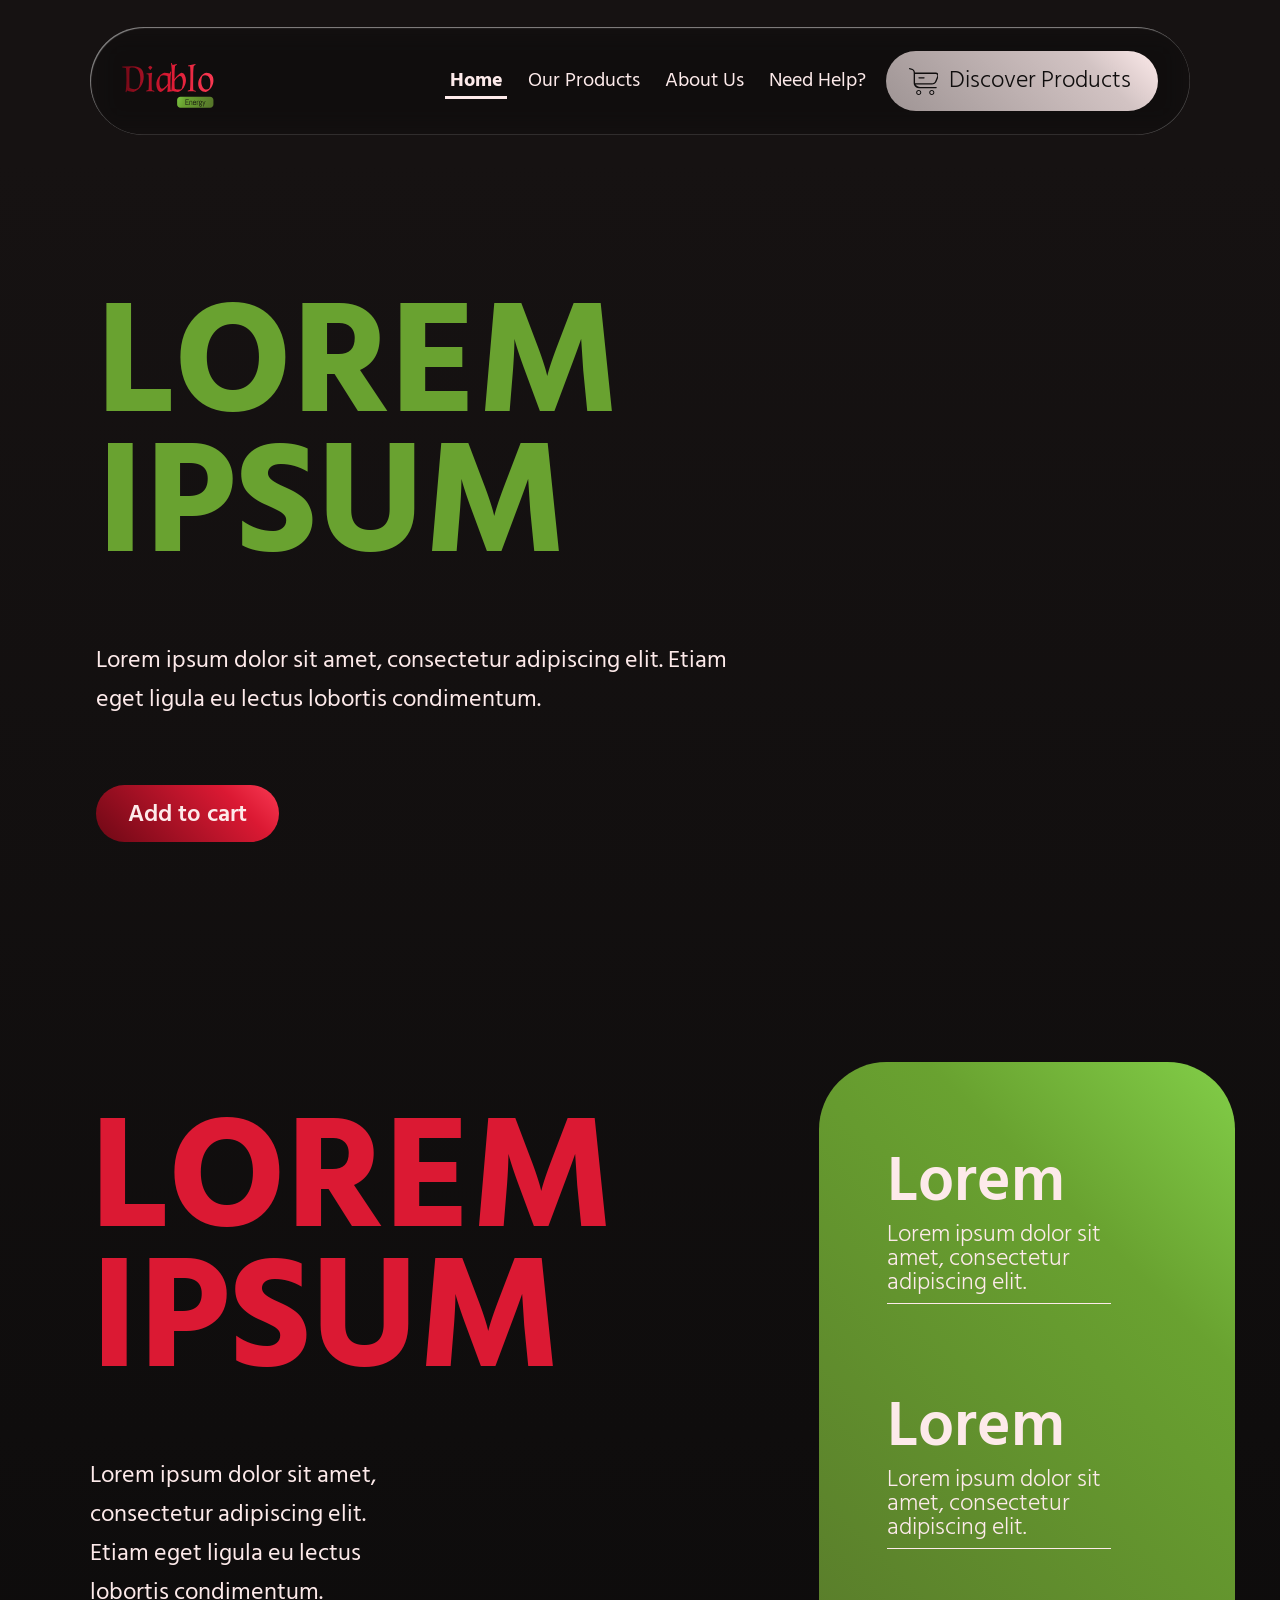
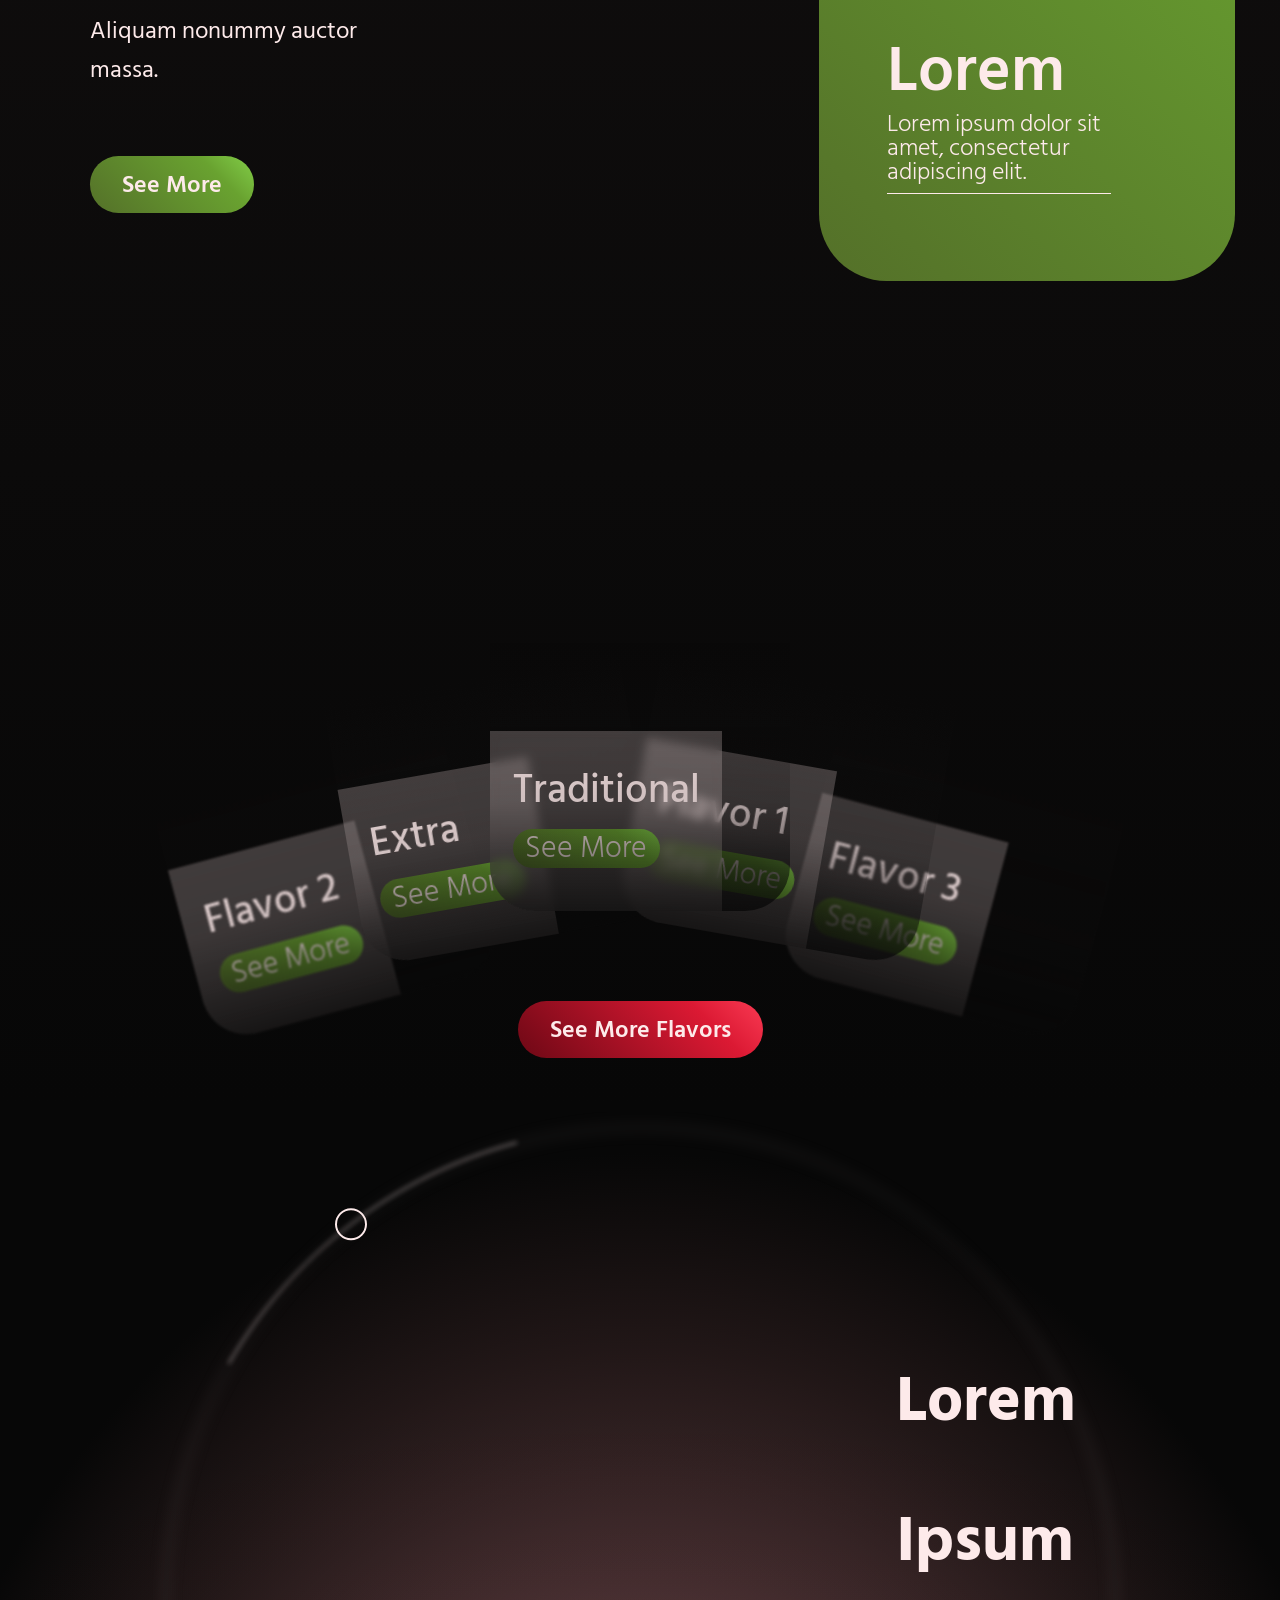
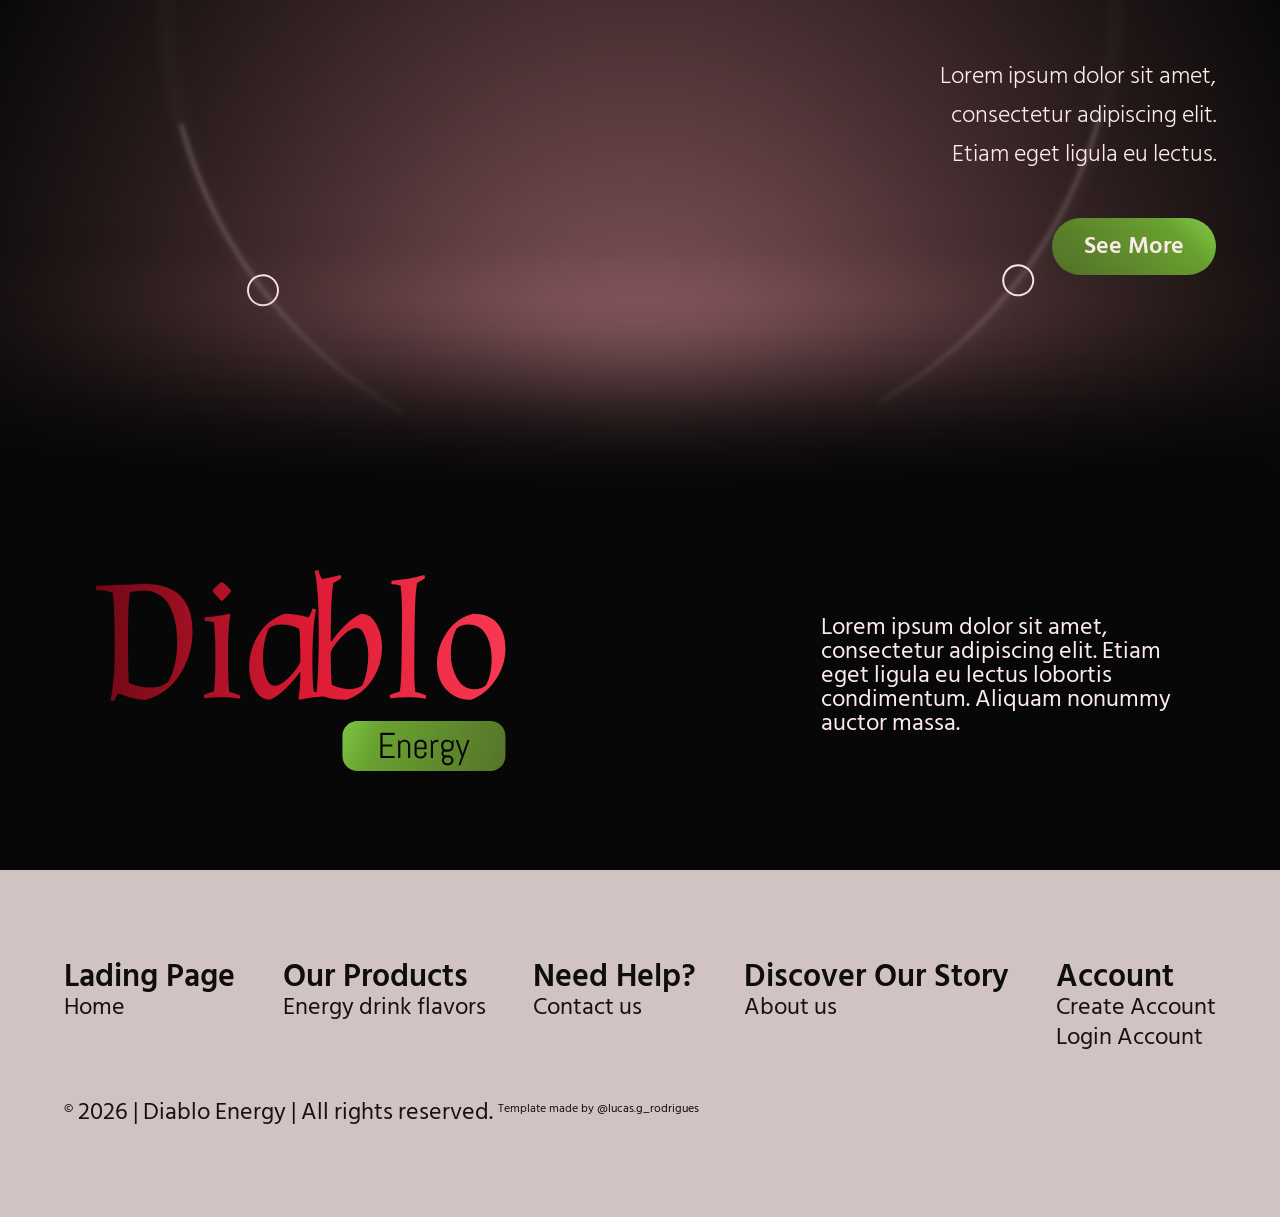
==== index.html @ 5205a376 "Add files via upload" ====
<!DOCTYPE html>
<html lang="en">

<head>
    <meta charset="UTF-8">
    <meta name="viewport" content="width=device-width, initial-scale=1.0">
    <title>| Diablo Energy</title>

    <link rel="stylesheet" href="style.css">
    <link rel="shortcut icon" href="img/Skull.png" type="image/x-icon">

    <link rel="preconnect" href="https://fonts.googleapis.com">
    <link rel="preconnect" href="https://fonts.gstatic.com" crossorigin>
    <link href="https://fonts.googleapis.com/css2?family=Hind+Siliguri:wght@300;400;500;600;700&display=swap"
        rel="stylesheet">
</head>

<body>
    <main id="Home">
        <header>
            <div>
                <div id="Logo">
                    <svg width="410" height="202" viewBox="0 0 410 202" fill="none" xmlns="http://www.w3.org/2000/svg">
                        <path
                            d="M0 15.652L49.536 14.104C64.9013 14.104 76.54 18.06 84.452 25.972C92.4787 33.884 96.492 45.6947 96.492 61.404C96.492 76.9987 92.3067 91.2747 83.936 104.232C75.5653 117.189 64.2133 125.732 49.88 129.86C41.624 129.86 32.3933 127.681 22.188 123.324C20.2387 126.305 18.92 128.885 18.232 131.064L14.62 130.204C17.372 117.705 18.748 99.3587 18.748 75.164C18.748 50.9693 18.1173 33.4827 16.856 22.704C11.352 20.8693 5.73333 19.952 0 19.952V15.652ZM73.96 36.464C71.4373 31.4187 67.8253 27.52 63.124 24.768C58.5373 21.9013 53.492 20.468 47.988 20.468C42.484 20.468 37.668 21.2133 33.54 22.704C32.508 33.4827 31.992 48.676 31.992 68.284C31.992 87.7773 32.2787 102.569 32.852 112.66C39.044 115.871 46.096 117.476 54.008 117.476C61.92 117.476 68.0547 115.527 72.412 111.628C78.26 100.964 81.184 87.8347 81.184 72.24C81.184 58.0213 78.776 46.096 73.96 36.464Z"
                            fill="url(#paint0_linear_36_216)" />
                        <path
                            d="M132.12 80.152V94.6C132.12 106.984 132.522 116.157 133.324 122.12C136.535 122.808 140.147 123.897 144.16 125.388L143.816 128.656C137.395 127.739 131.318 127.28 125.584 127.28C119.851 127.28 114.06 127.624 108.212 128.312L107.696 125.044C111.136 123.553 114.519 122.407 117.844 121.604C118.876 113.807 119.392 104.805 119.392 94.6V80.152C119.392 70.864 118.934 61.576 118.016 52.288C115.035 51.3707 111.939 50.912 108.728 50.912V47.3C117.558 46.7267 125.699 45.58 133.152 43.86L134.356 44.548C132.866 53.3773 132.12 65.2453 132.12 80.152ZM135.216 20.64C134.414 22.1307 132.98 24.0227 130.916 26.316C128.967 28.6093 127.304 30.2147 125.928 31.132C124.552 30.2147 122.832 28.6093 120.768 26.316C118.819 24.0227 117.443 22.1307 116.64 20.64C117.328 19.264 118.647 17.716 120.596 15.996C122.546 14.1613 124.323 12.8427 125.928 12.04C127.419 12.9573 129.139 14.3333 131.088 16.168C133.038 17.888 134.414 19.3787 135.216 20.64Z"
                            fill="url(#paint1_linear_36_216)" />
                        <path
                            d="M153.123 97.008C153.123 85.0827 156.334 74.1893 162.755 64.328C169.176 54.352 177.776 47.5293 188.555 43.86C196.238 43.86 204.264 45.064 212.635 47.472C214.24 45.064 215.559 42.0253 216.591 38.356L220.203 39.388C217.68 49.708 216.419 67.94 216.419 94.084C216.419 105.78 216.82 114.953 217.623 121.604C220.375 122.521 223.471 122.98 226.911 122.98V126.592C219.572 126.936 211.832 128.025 203.691 129.86L202.487 129.172C203.748 121.26 204.379 112.316 204.379 102.34L203.691 102.168C199.678 107.901 194.919 113.463 189.415 118.852C183.911 124.241 178.694 127.911 173.763 129.86C167.456 129.86 162.411 126.363 158.627 119.368C154.958 112.373 153.123 104.92 153.123 97.008ZM166.883 89.268C166.883 94.8867 167.858 100.735 169.807 106.812C171.871 112.775 174.795 115.756 178.579 115.756C182.592 115.756 187.466 112.889 193.199 107.156C198.932 101.423 202.659 96.2627 204.379 91.676C204.379 74.5907 203.978 63.5827 203.175 58.652C197.098 55.9 191.192 54.524 185.459 54.524C179.84 54.524 175.54 55.9 172.559 58.652C168.775 67.3667 166.883 77.572 166.883 89.268Z"
                            fill="url(#paint2_linear_36_216)" />
                        <path
                            d="M286.023 76.712C286.023 88.6373 282.812 99.588 276.391 109.564C269.969 119.425 261.369 126.191 250.591 129.86C239.583 129.86 229.549 127.796 220.491 123.668C221.981 110.367 222.727 89.3253 222.727 60.544C222.727 31.7627 221.351 11.9253 218.599 1.032L222.211 0C223.243 3.66933 224.561 6.708 226.167 9.116C232.473 8.08399 238.608 6.708 244.571 4.988L245.431 8.084C243.252 9.804 240.557 11.4667 237.347 13.072C235.627 22.4747 234.767 41.9107 234.767 71.38L235.455 71.552C239.468 65.8187 244.227 60.2573 249.731 54.868C255.235 49.4787 260.452 45.8093 265.383 43.86C271.689 43.86 276.677 47.3573 280.347 54.352C284.131 61.3467 286.023 68.8 286.023 76.712ZM272.263 84.452C272.263 78.8333 271.231 73.0427 269.167 67.08C267.217 61.0027 264.351 57.964 260.567 57.964C256.553 57.964 251.68 60.8307 245.947 66.564C240.213 72.2973 236.487 77.4573 234.767 82.044C234.767 99.1293 235.168 110.137 235.971 115.068C242.048 117.82 247.896 119.196 253.515 119.196C259.248 119.196 263.605 117.82 266.587 115.068C270.371 106.353 272.263 96.148 272.263 84.452Z"
                            fill="url(#paint3_linear_36_216)" />
                        <path
                            d="M318.314 87.72C318.314 91.0453 318.314 96.32 318.314 103.544C318.314 110.653 318.658 116.845 319.346 122.12C322.557 122.808 326.169 123.897 330.182 125.388L329.838 128.656C323.417 127.739 317.34 127.28 311.606 127.28C305.873 127.28 300.082 127.624 294.234 128.312L293.718 125.044C297.158 123.553 300.541 122.407 303.866 121.604C304.898 114.265 305.472 102.971 305.586 87.72L305.93 55.556C305.93 52.5747 305.93 47.2427 305.93 39.56C305.93 31.7627 305.529 23.7933 304.726 15.652C301.745 14.7347 298.649 14.276 295.438 14.276V10.664C306.905 9.86133 317.856 7.96933 328.29 4.988L329.15 8.084C326.972 9.804 324.277 11.4667 321.066 13.072C319.69 20.64 318.888 34.8013 318.658 55.556L318.314 87.72Z"
                            fill="url(#paint4_linear_36_216)" />
                        <path
                            d="M375.221 129.86C365.245 129.86 357.046 126.535 350.625 119.884C344.203 113.119 340.993 104.289 340.993 93.396C340.993 82.5027 344.261 72.24 350.797 62.608C357.447 52.8613 366.162 46.612 376.941 43.86C387.605 43.86 395.689 46.956 401.193 53.148C406.697 59.34 409.449 67.8827 409.449 78.776C409.449 89.6693 406.238 99.932 399.817 109.564C393.395 119.196 385.197 125.961 375.221 129.86ZM372.297 54.524C367.481 54.524 363.525 55.9 360.429 58.652C356.645 65.876 354.753 74.1893 354.753 83.592C354.753 92.9947 356.874 101.308 361.117 108.532C365.359 115.641 371.035 119.196 378.145 119.196C382.961 119.196 386.974 117.763 390.185 114.896C393.854 107.901 395.689 99.416 395.689 89.44C395.689 79.3493 393.739 71.036 389.841 64.5C386.057 57.8493 380.209 54.524 372.297 54.524Z"
                            fill="url(#paint5_linear_36_216)" />
                        <path
                            d="M352.206 187.378C352.639 187.378 353.043 187.443 353.418 187.572C353.805 187.701 354.139 187.882 354.42 188.117C354.702 188.351 354.924 188.638 355.088 188.978C355.252 189.33 355.334 189.722 355.334 190.156V190.437C355.334 190.871 355.252 191.257 355.088 191.597C354.924 191.937 354.702 192.224 354.42 192.459C354.139 192.705 353.805 192.892 353.418 193.021C353.043 193.15 352.639 193.214 352.206 193.214H351.098C350.665 193.214 350.254 193.15 349.868 193.021C349.493 192.892 349.165 192.705 348.883 192.459C348.602 192.224 348.379 191.937 348.215 191.597C348.051 191.257 347.969 190.871 347.969 190.437V190.156C347.969 189.722 348.051 189.33 348.215 188.978C348.379 188.638 348.602 188.351 348.883 188.117C349.165 187.882 349.493 187.701 349.868 187.572C350.254 187.443 350.665 187.378 351.098 187.378H352.206Z"
                            fill="url(#paint6_linear_36_216)" />
                        <path
                            d="M352.276 171.751C352.709 171.751 353.114 171.834 353.489 171.998C353.875 172.162 354.209 172.384 354.491 172.666C354.784 172.947 355.012 173.281 355.176 173.668C355.34 174.043 355.422 174.447 355.422 174.88V176.48C355.422 176.914 355.34 177.324 355.176 177.71C355.012 178.085 354.784 178.414 354.491 178.695C354.209 178.976 353.875 179.199 353.489 179.363C353.114 179.527 352.709 179.609 352.276 179.609H350.483C350.049 179.609 349.639 179.527 349.252 179.363C348.877 179.199 348.549 178.976 348.268 178.695C347.987 178.414 347.764 178.085 347.6 177.71C347.436 177.324 347.354 176.914 347.354 176.48V174.88C347.354 174.447 347.436 174.043 347.6 173.668C347.764 173.281 347.987 172.947 348.268 172.666C348.549 172.384 348.877 172.162 349.252 171.998C349.639 171.834 350.049 171.751 350.483 171.751H352.276Z"
                            fill="url(#paint7_linear_36_216)" />
                        <path
                            d="M325.241 171.751C325.674 171.751 326.079 171.834 326.454 171.998C326.84 172.162 327.174 172.384 327.456 172.666C327.737 172.947 327.959 173.281 328.124 173.668C328.288 174.043 328.37 174.447 328.37 174.88V177.552H320.67V174.88C320.67 174.447 320.752 174.043 320.917 173.668C321.081 173.281 321.303 172.947 321.584 172.666C321.866 172.384 322.194 172.162 322.569 171.998C322.956 171.834 323.366 171.751 323.799 171.751H325.241Z"
                            fill="url(#paint8_linear_36_216)" />
                        <path fill-rule="evenodd" clip-rule="evenodd"
                            d="M394.449 151.064C402.733 151.064 409.449 157.78 409.449 166.064V186.064C409.449 194.348 402.733 201.064 394.449 201.064H261.449C253.164 201.064 246.449 194.348 246.449 186.064V166.064C246.449 157.78 253.164 151.064 261.449 151.064H394.449ZM350.483 169.712C349.756 169.712 349.071 169.853 348.426 170.134C347.782 170.404 347.219 170.779 346.739 171.259C346.258 171.74 345.877 172.302 345.596 172.947C345.327 173.591 345.192 174.277 345.192 175.003V176.357C345.192 177.177 345.356 177.933 345.684 178.625C346.012 179.316 346.458 179.908 347.02 180.4C346.551 180.74 346.182 181.185 345.913 181.736C345.643 182.275 345.508 182.861 345.508 183.494C345.508 184.197 345.672 184.841 346 185.427C346.34 186.001 346.792 186.459 347.354 186.798C346.909 187.232 346.557 187.742 346.299 188.328C346.042 188.914 345.913 189.558 345.913 190.261V190.332C345.913 191.058 346.047 191.726 346.317 192.335C346.598 192.945 346.979 193.466 347.459 193.9C347.94 194.334 348.502 194.668 349.147 194.902C349.792 195.148 350.477 195.271 351.204 195.271H352.1C352.827 195.271 353.512 195.148 354.157 194.902C354.801 194.668 355.364 194.334 355.844 193.9C356.325 193.466 356.7 192.945 356.969 192.335C357.25 191.726 357.391 191.058 357.391 190.332V190.261C357.391 189.535 357.25 188.867 356.969 188.257C356.7 187.648 356.325 187.126 355.844 186.693C355.364 186.259 354.801 185.925 354.157 185.691C353.512 185.445 352.827 185.322 352.1 185.322H349.147C348.901 185.322 348.667 185.275 348.444 185.181C348.221 185.087 348.022 184.959 347.846 184.794C347.682 184.619 347.553 184.419 347.459 184.197C347.366 183.974 347.319 183.74 347.319 183.494C347.319 183.248 347.366 183.013 347.459 182.791C347.553 182.556 347.682 182.357 347.846 182.193C348.022 182.029 348.221 181.9 348.444 181.806C348.667 181.701 348.901 181.648 349.147 181.648H352.276C353.002 181.648 353.688 181.513 354.333 181.244C354.977 180.962 355.54 180.582 356.02 180.101C356.5 179.621 356.875 179.058 357.145 178.414C357.426 177.769 357.567 177.084 357.567 176.357V170.064H356.846L355.668 171.892C355.176 171.224 354.555 170.697 353.805 170.31C353.067 169.912 352.258 169.712 351.379 169.712H350.483ZM359.729 170.064L365.565 186.517L362.366 195.271H364.458L373.563 170.064H371.401L366.725 183.705L366.655 184.636L366.584 183.705L361.891 170.064H359.729ZM323.799 169.712C323.073 169.712 322.387 169.853 321.743 170.134C321.098 170.404 320.536 170.779 320.055 171.259C319.575 171.74 319.194 172.302 318.913 172.947C318.643 173.591 318.508 174.277 318.508 175.003V183.125C318.508 183.851 318.643 184.537 318.913 185.181C319.194 185.826 319.575 186.388 320.055 186.869C320.536 187.349 321.098 187.73 321.743 188.011C322.387 188.281 323.073 188.416 323.799 188.416H325.241C325.967 188.416 326.653 188.281 327.297 188.011C327.942 187.73 328.504 187.349 328.985 186.869C329.465 186.388 329.84 185.826 330.11 185.181C330.391 184.537 330.532 183.851 330.532 183.125V182.404L328.37 182.052V183.248C328.37 183.681 328.288 184.091 328.124 184.478C327.959 184.853 327.737 185.181 327.456 185.462C327.174 185.744 326.84 185.966 326.454 186.13C326.079 186.294 325.674 186.376 325.241 186.376H323.799C323.366 186.376 322.956 186.294 322.569 186.13C322.194 185.966 321.866 185.744 321.584 185.462C321.303 185.181 321.081 184.853 320.917 184.478C320.752 184.091 320.67 183.681 320.67 183.248V179.24H330.532V175.003C330.532 174.277 330.391 173.591 330.11 172.947C329.84 172.302 329.465 171.74 328.985 171.259C328.504 170.779 327.942 170.404 327.297 170.134C326.653 169.853 325.967 169.712 325.241 169.712H323.799ZM284.354 162.857V188.064H298.54V185.902H286.622V176.55H296.272V174.388H286.622V165.019H298.54V162.857H284.354ZM308.348 169.712C307.469 169.712 306.655 169.912 305.905 170.31C305.167 170.697 304.551 171.224 304.059 171.892L302.881 170.064H302.161V188.064H304.323V174.88C304.323 174.447 304.405 174.043 304.569 173.668C304.733 173.281 304.956 172.947 305.237 172.666C305.518 172.384 305.846 172.162 306.221 171.998C306.608 171.834 307.018 171.751 307.452 171.751H308.893C309.327 171.751 309.731 171.834 310.106 171.998C310.493 172.162 310.827 172.384 311.108 172.666C311.389 172.947 311.612 173.281 311.776 173.668C311.94 174.043 312.022 174.447 312.022 174.88V188.064H314.184V175.003C314.184 174.277 314.043 173.591 313.762 172.947C313.493 172.302 313.118 171.74 312.637 171.259C312.157 170.779 311.594 170.404 310.95 170.134C310.305 169.853 309.62 169.712 308.893 169.712H308.348ZM341.043 169.712C340.165 169.712 339.35 169.912 338.6 170.31C337.862 170.697 337.247 171.224 336.754 171.892L335.577 170.064H334.856V188.064H337.018V175.25C337.018 174.816 337.1 174.412 337.264 174.037C337.428 173.65 337.651 173.316 337.932 173.035C338.213 172.753 338.542 172.531 338.917 172.367C339.303 172.203 339.713 172.121 340.147 172.121H342.309V169.712H341.043Z"
                            fill="url(#paint9_linear_36_216)" />
                        <defs>
                            <linearGradient id="paint0_linear_36_216" x1="-2.75195" y1="69.78" x2="417.248" y2="69.78"
                                gradientUnits="userSpaceOnUse">
                                <stop stop-color="#6D0815" />
                                <stop offset="0.5" stop-color="#DB1933" />
                                <stop offset="1" stop-color="#FA3A53" />
                            </linearGradient>
                            <linearGradient id="paint1_linear_36_216" x1="-2.75195" y1="69.78" x2="417.248" y2="69.78"
                                gradientUnits="userSpaceOnUse">
                                <stop stop-color="#6D0815" />
                                <stop offset="0.5" stop-color="#DB1933" />
                                <stop offset="1" stop-color="#FA3A53" />
                            </linearGradient>
                            <linearGradient id="paint2_linear_36_216" x1="-2.75195" y1="69.78" x2="417.248" y2="69.78"
                                gradientUnits="userSpaceOnUse">
                                <stop stop-color="#6D0815" />
                                <stop offset="0.5" stop-color="#DB1933" />
                                <stop offset="1" stop-color="#FA3A53" />
                            </linearGradient>
                            <linearGradient id="paint3_linear_36_216" x1="-2.75195" y1="69.78" x2="417.248" y2="69.78"
                                gradientUnits="userSpaceOnUse">
                                <stop stop-color="#6D0815" />
                                <stop offset="0.5" stop-color="#DB1933" />
                                <stop offset="1" stop-color="#FA3A53" />
                            </linearGradient>
                            <linearGradient id="paint4_linear_36_216" x1="-2.75195" y1="69.78" x2="417.248" y2="69.78"
                                gradientUnits="userSpaceOnUse">
                                <stop stop-color="#6D0815" />
                                <stop offset="0.5" stop-color="#DB1933" />
                                <stop offset="1" stop-color="#FA3A53" />
                            </linearGradient>
                            <linearGradient id="paint5_linear_36_216" x1="-2.75195" y1="69.78" x2="417.248" y2="69.78"
                                gradientUnits="userSpaceOnUse">
                                <stop stop-color="#6D0815" />
                                <stop offset="0.5" stop-color="#DB1933" />
                                <stop offset="1" stop-color="#FA3A53" />
                            </linearGradient>
                            <linearGradient id="paint6_linear_36_216" x1="236.449" y1="151.064" x2="409.449"
                                y2="222.064" gradientUnits="userSpaceOnUse">
                                <stop stop-color="#82CE48" />
                                <stop offset="0.249955" stop-color="#69A230" />
                                <stop offset="1" stop-color="#547029" />
                            </linearGradient>
                            <linearGradient id="paint7_linear_36_216" x1="236.449" y1="151.064" x2="409.449"
                                y2="222.064" gradientUnits="userSpaceOnUse">
                                <stop stop-color="#82CE48" />
                                <stop offset="0.249955" stop-color="#69A230" />
                                <stop offset="1" stop-color="#547029" />
                            </linearGradient>
                            <linearGradient id="paint8_linear_36_216" x1="236.449" y1="151.064" x2="409.449"
                                y2="222.064" gradientUnits="userSpaceOnUse">
                                <stop stop-color="#82CE48" />
                                <stop offset="0.249955" stop-color="#69A230" />
                                <stop offset="1" stop-color="#547029" />
                            </linearGradient>
                            <linearGradient id="paint9_linear_36_216" x1="236.449" y1="151.064" x2="409.449"
                                y2="222.064" gradientUnits="userSpaceOnUse">
                                <stop stop-color="#82CE48" />
                                <stop offset="0.249955" stop-color="#69A230" />
                                <stop offset="1" stop-color="#547029" />
                            </linearGradient>
                        </defs>
                    </svg>
                </div>

                <nav>
                    <a href="index.html">
                        <h3 id="CurrentPage">
                            Home
                        </h3>
                    </a>

                    <a href="OurProducts.html">
                        <h3>
                            Our Products
                        </h3>
                    </a>

                    <a href="AboutUs.html">
                        <h3>
                            About Us
                        </h3>
                    </a>

                    <a href="NeedHelp.html">
                        <h3>
                            Need Help?
                        </h3>
                    </a>

                    <button id="discoverProducts" onclick="location.href='OurProducts.html'">
                        <svg width="33" height="30" viewBox="0 0 33 30" fill="none" xmlns="http://www.w3.org/2000/svg">
                            <path fill-rule="evenodd" clip-rule="evenodd"
                                d="M10.7885 24.4568C12.3519 24.4568 13.6151 25.6997 13.6151 27.2284C13.615 28.757 12.3519 30 10.7885 30C9.22507 30 7.96189 28.757 7.96182 27.2284C7.96182 25.6997 9.22502 24.4568 10.7885 24.4568ZM10.7885 25.5C9.81866 25.5 9.02916 26.2719 9.02916 27.2284C9.02922 28.1848 9.8187 28.9568 10.7885 28.9568C11.7582 28.9568 12.5477 28.1848 12.5478 27.2284C12.5478 26.2719 11.7583 25.5 10.7885 25.5Z"
                                fill="#0F0D0D" />
                            <path fill-rule="evenodd" clip-rule="evenodd"
                                d="M25.327 24.4568C26.8904 24.4568 28.1536 25.6998 28.1536 27.2284C28.1535 28.757 26.8903 30 25.327 30C23.7636 30 22.4998 28.757 22.4997 27.2284C22.4997 25.6997 23.7635 24.4568 25.327 24.4568ZM25.327 25.5C24.3572 25.5 23.5677 26.2719 23.5677 27.2284C23.5677 28.1848 24.3572 28.9568 25.327 28.9568C26.2967 28.9568 27.0862 28.1848 27.0863 27.2284C27.0863 26.272 26.2968 25.5 25.327 25.5Z"
                                fill="#0F0D0D" />
                            <path
                                d="M16.6729 10.1904C17.0893 10.1904 17.4228 10.521 17.4228 10.9241C17.4227 11.3271 17.0892 11.6577 16.6729 11.6577H11.1349C10.7186 11.6577 10.3845 11.3271 10.3844 10.9241C10.3844 10.521 10.7185 10.1904 11.1349 10.1904H16.6729Z"
                                fill="#0F0D0D" />
                            <path fill-rule="evenodd" clip-rule="evenodd"
                                d="M0.625319 0C0.651893 8.91044e-07 0.680764 0.00356233 0.706505 0.010376C2.97332 0.613165 4.36098 1.17985 5.21141 1.84265C6.00891 2.46424 6.36573 3.19612 6.47878 4.28101L6.54819 5.09521H29.7767C31.5589 5.09526 32.9999 6.51227 33 8.25562C33 8.94314 32.8637 9.62425 32.5984 10.2606L30.6059 15.0397C29.7462 17.102 27.6998 18.4509 25.4261 18.4509H7.22309L8.338 19.5233C9.32601 20.4733 10.6806 21.0595 12.173 21.0596H30.1734C30.5895 21.0597 30.9231 21.3904 30.9232 21.7932C30.9232 22.1962 30.5896 22.5273 30.1734 22.5275H11.1349C8.78037 22.5275 6.74546 21.184 5.78343 19.2358L5.69357 19.0454L5.6037 18.8342C5.33836 18.1737 5.19223 17.4536 5.19219 16.6986V6.3385C5.19219 5.67157 5.19328 5.09108 5.13394 4.60754C5.07295 4.11078 4.94231 3.65253 4.63629 3.2489C4.33319 2.8492 3.90528 2.56536 3.37077 2.32422C2.84026 2.08489 2.15543 1.86643 1.29216 1.62354L1.28844 1.62231L0.554049 1.4209L0.55095 1.41968L0.440017 1.38062C0.194197 1.27207 0.0270717 1.04297 0.00309871 0.785522L0 0.708618V0.611572C2.92756e-05 0.276049 0.277803 0.00014904 0.625319 0ZM6.69259 6.5625V15.6793C6.69259 15.9396 6.71113 16.1965 6.74775 16.4478L6.82583 16.9836H25.4261C27.0361 16.9836 28.4925 16.0579 29.1551 14.6252L29.1576 14.6204L29.1601 14.6149L29.2121 14.4965L29.2171 14.4855L31.2096 9.70642C31.3775 9.3035 31.4738 8.87569 31.4953 8.44177L31.5002 8.25562C31.5001 7.34757 30.7738 6.60949 29.8647 6.56433H29.8561L29.848 6.56372L29.7922 6.5625H6.69259Z"
                                fill="#0F0D0D" />
                        </svg>

                        <h3>
                            Discover Products
                        </h3>
                    </button>
                </nav>
            </div>
        </header>

        <div id="BackGroundFade">
            <section id="Banner">
                <div id="BackImg">
                    <img src="img/Lata.png" alt="">
                    <img src="img/Lata.png" alt="">
                </div>

                <div id="Description">
                    <div>
                        <h1>
                            Lorem
                            ipsum
                        </h1>

                        <h2>
                            Lorem ipsum dolor sit amet, consectetur adipiscing elit. Etiam eget ligula eu lectus
                            lobortis
                            condimentum.
                        </h2>

                        <button onclick="location.href='ProductPage.html'">
                            <h3>
                                Add to cart
                            </h3>
                        </button>
                    </div>

                    <div>
                        <img src="img/Lata.png" alt="">
                    </div>
                </div>
            </section>

            <section id="NutritionInformation">
                <div id="Description">
                    <h1>
                        Lorem
                        ipsum
                    </h1>

                    <h2>
                        Lorem ipsum dolor sit amet, consectetur adipiscing elit. Etiam eget ligula eu lectus lobortis
                        condimentum. Aliquam nonummy auctor massa.
                    </h2>

                    <button onclick="location.href='ProductPage.html'">
                        <h3>
                            See More
                        </h3>
                    </button>
                </div>
                <div id="Information">
                    <div>
                        <h1>
                            Lorem
                        </h1>

                        <h2>
                            Lorem ipsum dolor sit amet, consectetur adipiscing elit.
                        </h2>
                    </div>

                    <div>
                        <h1>
                            Lorem
                        </h1>

                        <h2>
                            Lorem ipsum dolor sit amet, consectetur adipiscing elit.
                        </h2>
                    </div>

                    <div>
                        <h1>
                            Lorem
                        </h1>

                        <h2>
                            Lorem ipsum dolor sit amet, consectetur adipiscing elit.
                        </h2>
                    </div>
                </div>
                <figure>
                    <img src="img/Lata.png" alt="">
                </figure>
            </section>

            <section id="MoreFlavors">
                <div id="Flavors">
                    <figure>
                        <img src="img/Lata.png" alt="">
                        <div class="cart">
                            <div class="Description">
                                <h1>
                                    Flavor 2
                                </h1>
                                <button onclick="location.href='ProductPage.html'">
                                    <h3>
                                        See More
                                    </h3>
                                </button>
                            </div>
                        </div>
                    </figure>

                    <figure>
                        <img src="img/Lata.png" alt="">
                        <div class="cart">
                            <div class="Description">
                                <h1>
                                    Extra
                                </h1>
                                <button onclick="location.href='ProductPage.html'">
                                    <h3>
                                        See More
                                    </h3>
                                </button>
                            </div>
                        </div>
                    </figure>

                    <figure>
                        <img src="img/Lata.png" alt="">
                        <div class="cart">
                            <div class="Description">
                                <h1>
                                    Traditional
                                </h1>
                                <button onclick="location.href='ProductPage.html'">
                                    <h3>
                                        See More
                                    </h3>
                                </button>
                            </div>
                        </div>
                    </figure>

                    <figure>
                        <img src="img/Lata.png" alt="">
                        <div class="cart">
                            <div class="Description">
                                <h1>
                                    Flavor 1
                                </h1>
                                <button onclick="location.href='ProductPage.html'">
                                    <h3>
                                        See More
                                    </h3>
                                </button>
                            </div>
                        </div>
                    </figure>

                    <figure>
                        <img src="img/Lata.png" alt="">
                        <div class="cart">
                            <div class="Description">
                                <h1>
                                    Flavor 3
                                </h1>
                                <button onclick="location.href='ProductPage.html'">
                                    <h3>
                                        See More
                                    </h3>
                                </button>
                            </div>
                        </div>
                    </figure>
                </div>

                <button onclick="location.href='OurProducts.html'">
                    <h3>
                        See More Flavors
                    </h3>
                </button>
            </section>
        </div>

        <section id="MoreInformations">
            <figure>
                <svg width="981" height="981" viewBox="0 0 981 981" fill="none" xmlns="http://www.w3.org/2000/svg">
                    <g filter="url(#filter0_f_161_47)">
                        <circle cx="490.5" cy="490.5" r="475" stroke="#9E9494" stroke-opacity="0.75" />
                    </g>
                    <defs>
                        <filter id="filter0_f_161_47" x="0" y="0" width="981" height="981" filterUnits="userSpaceOnUse"
                            color-interpolation-filters="sRGB">
                            <feFlood flood-opacity="0" result="BackgroundImageFix" />
                            <feBlend mode="normal" in="SourceGraphic" in2="BackgroundImageFix" result="shape" />
                            <feGaussianBlur stdDeviation="7.5" result="effect1_foregroundBlur_161_47" />
                        </filter>
                    </defs>
                </svg>

                <img src="img/Lata.png" alt="">

                <div>
                    <svg class="More" width="950" height="950" viewBox="0 0 950 950" fill="none"
                        xmlns="http://www.w3.org/2000/svg">
                        <g filter="url(#filter0_f_273_1435)">
                            <path
                                d="M63.6379 237.5C94.8269 183.479 136.351 136.13 185.838 98.1572C235.326 60.1839 291.809 32.3298 352.061 16.1852"
                                stroke="#FDEAEA" />
                        </g>
                        <circle cx="186" cy="98" r="15" stroke="#FDEAEA" stroke-width="2" />
                        <circle class="More-Center" cx="186.002" cy="98" r="10" />

                        <defs>
                            <filter id="filter0_f_273_1435" x="58.2049" y="10.7021" width="298.985" height="232.048"
                                filterUnits="userSpaceOnUse" color-interpolation-filters="sRGB">
                                <feFlood flood-opacity="0" result="BackgroundImageFix" />
                                <feBlend mode="normal" in="SourceGraphic" in2="BackgroundImageFix" result="shape" />
                                <feGaussianBlur stdDeviation="2.5" result="effect1_foregroundBlur_273_1435" />
                            </filter>
                        </defs>
                    </svg>

                    <svg class="More" width="950" height="950" viewBox="0 0 950 950" fill="none"
                        xmlns="http://www.w3.org/2000/svg">
                        <g filter="url(#filter0_f_273_1435)">
                            <path
                                d="M63.6379 237.5C94.8269 183.479 136.351 136.13 185.838 98.1572C235.326 60.1839 291.809 32.3298 352.061 16.1852"
                                stroke="#FDEAEA" />
                        </g>
                        <circle cx="186" cy="98" r="15" stroke="#FDEAEA" stroke-width="2" />
                        <circle class="More-Center" cx="186.002" cy="98" r="10" />
                        <defs>
                            <filter id="filter0_f_273_1435" x="58.2049" y="10.7021" width="298.985" height="232.048"
                                filterUnits="userSpaceOnUse" color-interpolation-filters="sRGB">
                                <feFlood flood-opacity="0" result="BackgroundImageFix" />
                                <feBlend mode="normal" in="SourceGraphic" in2="BackgroundImageFix" result="shape" />
                                <feGaussianBlur stdDeviation="2.5" result="effect1_foregroundBlur_273_1435" />
                            </filter>
                        </defs>
                    </svg>

                    <svg class="More" width="950" height="950" viewBox="0 0 950 950" fill="none"
                        xmlns="http://www.w3.org/2000/svg">
                        <g filter="url(#filter0_f_273_1435)">
                            <path
                                d="M63.6379 237.5C94.8269 183.479 136.351 136.13 185.838 98.1572C235.326 60.1839 291.809 32.3298 352.061 16.1852"
                                stroke="#FDEAEA" />
                        </g>
                        <circle cx="186" cy="98" r="15" stroke="#FDEAEA" stroke-width="2" />
                        <circle class="More-Center" cx="186.002" cy="98" r="10" />
                        <defs>
                            <filter id="filter0_f_273_1435" x="58.2049" y="10.7021" width="298.985" height="232.048"
                                filterUnits="userSpaceOnUse" color-interpolation-filters="sRGB">
                                <feFlood flood-opacity="0" result="BackgroundImageFix" />
                                <feBlend mode="normal" in="SourceGraphic" in2="BackgroundImageFix" result="shape" />
                                <feGaussianBlur stdDeviation="2.5" result="effect1_foregroundBlur_273_1435" />
                            </filter>
                        </defs>
                    </svg>

                    <div>
                        <h2 class="MoreDescription">
                            Lorem ipsum dolor sit amet, consectetur adipiscing elit. Etiam eget ligula eu lectus
                            lobortis
                            condimentum. Aliquam nonummy auctor massa.
                        </h2>

                        <h2 class="MoreDescription">
                            Lorem ipsum dolor sit amet, consectetur adipiscing elit. Etiam eget ligula eu lectus
                            lobortis
                            condimentum. Aliquam nonummy auctor massa.
                        </h2>

                        <h2 class="MoreDescription">
                            Lorem ipsum dolor sit amet, consectetur adipiscing elit. Etiam eget ligula eu lectus
                            lobortis
                            condimentum. Aliquam nonummy auctor massa.
                        </h2>
                    </div>
                </div>
            </figure>

            <div id="Description">
                <h1>
                    Lorem Ipsum
                </h1>

                <h2>
                    Lorem ipsum dolor sit amet, consectetur adipiscing elit. Etiam eget ligula eu lectus.
                </h2>

                <button onclick="location.href='ProductPage.html'">
                    <h3>
                        See More
                    </h3>
                </button>
            </div>
        </section>
    </main>

    <footer>
        <section id="AboutUsFooter">
            <div>
                <svg width="410" height="202" viewBox="0 0 410 202" fill="none" xmlns="http://www.w3.org/2000/svg">
                    <path
                        d="M0 15.652L49.536 14.104C64.9013 14.104 76.54 18.06 84.452 25.972C92.4787 33.884 96.492 45.6947 96.492 61.404C96.492 76.9987 92.3067 91.2747 83.936 104.232C75.5653 117.189 64.2133 125.732 49.88 129.86C41.624 129.86 32.3933 127.681 22.188 123.324C20.2387 126.305 18.92 128.885 18.232 131.064L14.62 130.204C17.372 117.705 18.748 99.3587 18.748 75.164C18.748 50.9693 18.1173 33.4827 16.856 22.704C11.352 20.8693 5.73333 19.952 0 19.952V15.652ZM73.96 36.464C71.4373 31.4187 67.8253 27.52 63.124 24.768C58.5373 21.9013 53.492 20.468 47.988 20.468C42.484 20.468 37.668 21.2133 33.54 22.704C32.508 33.4827 31.992 48.676 31.992 68.284C31.992 87.7773 32.2787 102.569 32.852 112.66C39.044 115.871 46.096 117.476 54.008 117.476C61.92 117.476 68.0547 115.527 72.412 111.628C78.26 100.964 81.184 87.8347 81.184 72.24C81.184 58.0213 78.776 46.096 73.96 36.464Z"
                        fill="url(#paint0_linear_36_216)" />
                    <path
                        d="M132.12 80.152V94.6C132.12 106.984 132.522 116.157 133.324 122.12C136.535 122.808 140.147 123.897 144.16 125.388L143.816 128.656C137.395 127.739 131.318 127.28 125.584 127.28C119.851 127.28 114.06 127.624 108.212 128.312L107.696 125.044C111.136 123.553 114.519 122.407 117.844 121.604C118.876 113.807 119.392 104.805 119.392 94.6V80.152C119.392 70.864 118.934 61.576 118.016 52.288C115.035 51.3707 111.939 50.912 108.728 50.912V47.3C117.558 46.7267 125.699 45.58 133.152 43.86L134.356 44.548C132.866 53.3773 132.12 65.2453 132.12 80.152ZM135.216 20.64C134.414 22.1307 132.98 24.0227 130.916 26.316C128.967 28.6093 127.304 30.2147 125.928 31.132C124.552 30.2147 122.832 28.6093 120.768 26.316C118.819 24.0227 117.443 22.1307 116.64 20.64C117.328 19.264 118.647 17.716 120.596 15.996C122.546 14.1613 124.323 12.8427 125.928 12.04C127.419 12.9573 129.139 14.3333 131.088 16.168C133.038 17.888 134.414 19.3787 135.216 20.64Z"
                        fill="url(#paint1_linear_36_216)" />
                    <path
                        d="M153.123 97.008C153.123 85.0827 156.334 74.1893 162.755 64.328C169.176 54.352 177.776 47.5293 188.555 43.86C196.238 43.86 204.264 45.064 212.635 47.472C214.24 45.064 215.559 42.0253 216.591 38.356L220.203 39.388C217.68 49.708 216.419 67.94 216.419 94.084C216.419 105.78 216.82 114.953 217.623 121.604C220.375 122.521 223.471 122.98 226.911 122.98V126.592C219.572 126.936 211.832 128.025 203.691 129.86L202.487 129.172C203.748 121.26 204.379 112.316 204.379 102.34L203.691 102.168C199.678 107.901 194.919 113.463 189.415 118.852C183.911 124.241 178.694 127.911 173.763 129.86C167.456 129.86 162.411 126.363 158.627 119.368C154.958 112.373 153.123 104.92 153.123 97.008ZM166.883 89.268C166.883 94.8867 167.858 100.735 169.807 106.812C171.871 112.775 174.795 115.756 178.579 115.756C182.592 115.756 187.466 112.889 193.199 107.156C198.932 101.423 202.659 96.2627 204.379 91.676C204.379 74.5907 203.978 63.5827 203.175 58.652C197.098 55.9 191.192 54.524 185.459 54.524C179.84 54.524 175.54 55.9 172.559 58.652C168.775 67.3667 166.883 77.572 166.883 89.268Z"
                        fill="url(#paint2_linear_36_216)" />
                    <path
                        d="M286.023 76.712C286.023 88.6373 282.812 99.588 276.391 109.564C269.969 119.425 261.369 126.191 250.591 129.86C239.583 129.86 229.549 127.796 220.491 123.668C221.981 110.367 222.727 89.3253 222.727 60.544C222.727 31.7627 221.351 11.9253 218.599 1.032L222.211 0C223.243 3.66933 224.561 6.708 226.167 9.116C232.473 8.08399 238.608 6.708 244.571 4.988L245.431 8.084C243.252 9.804 240.557 11.4667 237.347 13.072C235.627 22.4747 234.767 41.9107 234.767 71.38L235.455 71.552C239.468 65.8187 244.227 60.2573 249.731 54.868C255.235 49.4787 260.452 45.8093 265.383 43.86C271.689 43.86 276.677 47.3573 280.347 54.352C284.131 61.3467 286.023 68.8 286.023 76.712ZM272.263 84.452C272.263 78.8333 271.231 73.0427 269.167 67.08C267.217 61.0027 264.351 57.964 260.567 57.964C256.553 57.964 251.68 60.8307 245.947 66.564C240.213 72.2973 236.487 77.4573 234.767 82.044C234.767 99.1293 235.168 110.137 235.971 115.068C242.048 117.82 247.896 119.196 253.515 119.196C259.248 119.196 263.605 117.82 266.587 115.068C270.371 106.353 272.263 96.148 272.263 84.452Z"
                        fill="url(#paint3_linear_36_216)" />
                    <path
                        d="M318.314 87.72C318.314 91.0453 318.314 96.32 318.314 103.544C318.314 110.653 318.658 116.845 319.346 122.12C322.557 122.808 326.169 123.897 330.182 125.388L329.838 128.656C323.417 127.739 317.34 127.28 311.606 127.28C305.873 127.28 300.082 127.624 294.234 128.312L293.718 125.044C297.158 123.553 300.541 122.407 303.866 121.604C304.898 114.265 305.472 102.971 305.586 87.72L305.93 55.556C305.93 52.5747 305.93 47.2427 305.93 39.56C305.93 31.7627 305.529 23.7933 304.726 15.652C301.745 14.7347 298.649 14.276 295.438 14.276V10.664C306.905 9.86133 317.856 7.96933 328.29 4.988L329.15 8.084C326.972 9.804 324.277 11.4667 321.066 13.072C319.69 20.64 318.888 34.8013 318.658 55.556L318.314 87.72Z"
                        fill="url(#paint4_linear_36_216)" />
                    <path
                        d="M375.221 129.86C365.245 129.86 357.046 126.535 350.625 119.884C344.203 113.119 340.993 104.289 340.993 93.396C340.993 82.5027 344.261 72.24 350.797 62.608C357.447 52.8613 366.162 46.612 376.941 43.86C387.605 43.86 395.689 46.956 401.193 53.148C406.697 59.34 409.449 67.8827 409.449 78.776C409.449 89.6693 406.238 99.932 399.817 109.564C393.395 119.196 385.197 125.961 375.221 129.86ZM372.297 54.524C367.481 54.524 363.525 55.9 360.429 58.652C356.645 65.876 354.753 74.1893 354.753 83.592C354.753 92.9947 356.874 101.308 361.117 108.532C365.359 115.641 371.035 119.196 378.145 119.196C382.961 119.196 386.974 117.763 390.185 114.896C393.854 107.901 395.689 99.416 395.689 89.44C395.689 79.3493 393.739 71.036 389.841 64.5C386.057 57.8493 380.209 54.524 372.297 54.524Z"
                        fill="url(#paint5_linear_36_216)" />
                    <path
                        d="M352.206 187.378C352.639 187.378 353.043 187.443 353.418 187.572C353.805 187.701 354.139 187.882 354.42 188.117C354.702 188.351 354.924 188.638 355.088 188.978C355.252 189.33 355.334 189.722 355.334 190.156V190.437C355.334 190.871 355.252 191.257 355.088 191.597C354.924 191.937 354.702 192.224 354.42 192.459C354.139 192.705 353.805 192.892 353.418 193.021C353.043 193.15 352.639 193.214 352.206 193.214H351.098C350.665 193.214 350.254 193.15 349.868 193.021C349.493 192.892 349.165 192.705 348.883 192.459C348.602 192.224 348.379 191.937 348.215 191.597C348.051 191.257 347.969 190.871 347.969 190.437V190.156C347.969 189.722 348.051 189.33 348.215 188.978C348.379 188.638 348.602 188.351 348.883 188.117C349.165 187.882 349.493 187.701 349.868 187.572C350.254 187.443 350.665 187.378 351.098 187.378H352.206Z"
                        fill="url(#paint6_linear_36_216)" />
                    <path
                        d="M352.276 171.751C352.709 171.751 353.114 171.834 353.489 171.998C353.875 172.162 354.209 172.384 354.491 172.666C354.784 172.947 355.012 173.281 355.176 173.668C355.34 174.043 355.422 174.447 355.422 174.88V176.48C355.422 176.914 355.34 177.324 355.176 177.71C355.012 178.085 354.784 178.414 354.491 178.695C354.209 178.976 353.875 179.199 353.489 179.363C353.114 179.527 352.709 179.609 352.276 179.609H350.483C350.049 179.609 349.639 179.527 349.252 179.363C348.877 179.199 348.549 178.976 348.268 178.695C347.987 178.414 347.764 178.085 347.6 177.71C347.436 177.324 347.354 176.914 347.354 176.48V174.88C347.354 174.447 347.436 174.043 347.6 173.668C347.764 173.281 347.987 172.947 348.268 172.666C348.549 172.384 348.877 172.162 349.252 171.998C349.639 171.834 350.049 171.751 350.483 171.751H352.276Z"
                        fill="url(#paint7_linear_36_216)" />
                    <path
                        d="M325.241 171.751C325.674 171.751 326.079 171.834 326.454 171.998C326.84 172.162 327.174 172.384 327.456 172.666C327.737 172.947 327.959 173.281 328.124 173.668C328.288 174.043 328.37 174.447 328.37 174.88V177.552H320.67V174.88C320.67 174.447 320.752 174.043 320.917 173.668C321.081 173.281 321.303 172.947 321.584 172.666C321.866 172.384 322.194 172.162 322.569 171.998C322.956 171.834 323.366 171.751 323.799 171.751H325.241Z"
                        fill="url(#paint8_linear_36_216)" />
                    <path fill-rule="evenodd" clip-rule="evenodd"
                        d="M394.449 151.064C402.733 151.064 409.449 157.78 409.449 166.064V186.064C409.449 194.348 402.733 201.064 394.449 201.064H261.449C253.164 201.064 246.449 194.348 246.449 186.064V166.064C246.449 157.78 253.164 151.064 261.449 151.064H394.449ZM350.483 169.712C349.756 169.712 349.071 169.853 348.426 170.134C347.782 170.404 347.219 170.779 346.739 171.259C346.258 171.74 345.877 172.302 345.596 172.947C345.327 173.591 345.192 174.277 345.192 175.003V176.357C345.192 177.177 345.356 177.933 345.684 178.625C346.012 179.316 346.458 179.908 347.02 180.4C346.551 180.74 346.182 181.185 345.913 181.736C345.643 182.275 345.508 182.861 345.508 183.494C345.508 184.197 345.672 184.841 346 185.427C346.34 186.001 346.792 186.459 347.354 186.798C346.909 187.232 346.557 187.742 346.299 188.328C346.042 188.914 345.913 189.558 345.913 190.261V190.332C345.913 191.058 346.047 191.726 346.317 192.335C346.598 192.945 346.979 193.466 347.459 193.9C347.94 194.334 348.502 194.668 349.147 194.902C349.792 195.148 350.477 195.271 351.204 195.271H352.1C352.827 195.271 353.512 195.148 354.157 194.902C354.801 194.668 355.364 194.334 355.844 193.9C356.325 193.466 356.7 192.945 356.969 192.335C357.25 191.726 357.391 191.058 357.391 190.332V190.261C357.391 189.535 357.25 188.867 356.969 188.257C356.7 187.648 356.325 187.126 355.844 186.693C355.364 186.259 354.801 185.925 354.157 185.691C353.512 185.445 352.827 185.322 352.1 185.322H349.147C348.901 185.322 348.667 185.275 348.444 185.181C348.221 185.087 348.022 184.959 347.846 184.794C347.682 184.619 347.553 184.419 347.459 184.197C347.366 183.974 347.319 183.74 347.319 183.494C347.319 183.248 347.366 183.013 347.459 182.791C347.553 182.556 347.682 182.357 347.846 182.193C348.022 182.029 348.221 181.9 348.444 181.806C348.667 181.701 348.901 181.648 349.147 181.648H352.276C353.002 181.648 353.688 181.513 354.333 181.244C354.977 180.962 355.54 180.582 356.02 180.101C356.5 179.621 356.875 179.058 357.145 178.414C357.426 177.769 357.567 177.084 357.567 176.357V170.064H356.846L355.668 171.892C355.176 171.224 354.555 170.697 353.805 170.31C353.067 169.912 352.258 169.712 351.379 169.712H350.483ZM359.729 170.064L365.565 186.517L362.366 195.271H364.458L373.563 170.064H371.401L366.725 183.705L366.655 184.636L366.584 183.705L361.891 170.064H359.729ZM323.799 169.712C323.073 169.712 322.387 169.853 321.743 170.134C321.098 170.404 320.536 170.779 320.055 171.259C319.575 171.74 319.194 172.302 318.913 172.947C318.643 173.591 318.508 174.277 318.508 175.003V183.125C318.508 183.851 318.643 184.537 318.913 185.181C319.194 185.826 319.575 186.388 320.055 186.869C320.536 187.349 321.098 187.73 321.743 188.011C322.387 188.281 323.073 188.416 323.799 188.416H325.241C325.967 188.416 326.653 188.281 327.297 188.011C327.942 187.73 328.504 187.349 328.985 186.869C329.465 186.388 329.84 185.826 330.11 185.181C330.391 184.537 330.532 183.851 330.532 183.125V182.404L328.37 182.052V183.248C328.37 183.681 328.288 184.091 328.124 184.478C327.959 184.853 327.737 185.181 327.456 185.462C327.174 185.744 326.84 185.966 326.454 186.13C326.079 186.294 325.674 186.376 325.241 186.376H323.799C323.366 186.376 322.956 186.294 322.569 186.13C322.194 185.966 321.866 185.744 321.584 185.462C321.303 185.181 321.081 184.853 320.917 184.478C320.752 184.091 320.67 183.681 320.67 183.248V179.24H330.532V175.003C330.532 174.277 330.391 173.591 330.11 172.947C329.84 172.302 329.465 171.74 328.985 171.259C328.504 170.779 327.942 170.404 327.297 170.134C326.653 169.853 325.967 169.712 325.241 169.712H323.799ZM284.354 162.857V188.064H298.54V185.902H286.622V176.55H296.272V174.388H286.622V165.019H298.54V162.857H284.354ZM308.348 169.712C307.469 169.712 306.655 169.912 305.905 170.31C305.167 170.697 304.551 171.224 304.059 171.892L302.881 170.064H302.161V188.064H304.323V174.88C304.323 174.447 304.405 174.043 304.569 173.668C304.733 173.281 304.956 172.947 305.237 172.666C305.518 172.384 305.846 172.162 306.221 171.998C306.608 171.834 307.018 171.751 307.452 171.751H308.893C309.327 171.751 309.731 171.834 310.106 171.998C310.493 172.162 310.827 172.384 311.108 172.666C311.389 172.947 311.612 173.281 311.776 173.668C311.94 174.043 312.022 174.447 312.022 174.88V188.064H314.184V175.003C314.184 174.277 314.043 173.591 313.762 172.947C313.493 172.302 313.118 171.74 312.637 171.259C312.157 170.779 311.594 170.404 310.95 170.134C310.305 169.853 309.62 169.712 308.893 169.712H308.348ZM341.043 169.712C340.165 169.712 339.35 169.912 338.6 170.31C337.862 170.697 337.247 171.224 336.754 171.892L335.577 170.064H334.856V188.064H337.018V175.25C337.018 174.816 337.1 174.412 337.264 174.037C337.428 173.65 337.651 173.316 337.932 173.035C338.213 172.753 338.542 172.531 338.917 172.367C339.303 172.203 339.713 172.121 340.147 172.121H342.309V169.712H341.043Z"
                        fill="url(#paint9_linear_36_216)" />
                    <defs>
                        <linearGradient id="paint0_linear_36_216" x1="-2.75195" y1="69.78" x2="417.248" y2="69.78"
                            gradientUnits="userSpaceOnUse">
                            <stop stop-color="#6D0815" />
                            <stop offset="0.5" stop-color="#DB1933" />
                            <stop offset="1" stop-color="#FA3A53" />
                        </linearGradient>
                        <linearGradient id="paint1_linear_36_216" x1="-2.75195" y1="69.78" x2="417.248" y2="69.78"
                            gradientUnits="userSpaceOnUse">
                            <stop stop-color="#6D0815" />
                            <stop offset="0.5" stop-color="#DB1933" />
                            <stop offset="1" stop-color="#FA3A53" />
                        </linearGradient>
                        <linearGradient id="paint2_linear_36_216" x1="-2.75195" y1="69.78" x2="417.248" y2="69.78"
                            gradientUnits="userSpaceOnUse">
                            <stop stop-color="#6D0815" />
                            <stop offset="0.5" stop-color="#DB1933" />
                            <stop offset="1" stop-color="#FA3A53" />
                        </linearGradient>
                        <linearGradient id="paint3_linear_36_216" x1="-2.75195" y1="69.78" x2="417.248" y2="69.78"
                            gradientUnits="userSpaceOnUse">
                            <stop stop-color="#6D0815" />
                            <stop offset="0.5" stop-color="#DB1933" />
                            <stop offset="1" stop-color="#FA3A53" />
                        </linearGradient>
                        <linearGradient id="paint4_linear_36_216" x1="-2.75195" y1="69.78" x2="417.248" y2="69.78"
                            gradientUnits="userSpaceOnUse">
                            <stop stop-color="#6D0815" />
                            <stop offset="0.5" stop-color="#DB1933" />
                            <stop offset="1" stop-color="#FA3A53" />
                        </linearGradient>
                        <linearGradient id="paint5_linear_36_216" x1="-2.75195" y1="69.78" x2="417.248" y2="69.78"
                            gradientUnits="userSpaceOnUse">
                            <stop stop-color="#6D0815" />
                            <stop offset="0.5" stop-color="#DB1933" />
                            <stop offset="1" stop-color="#FA3A53" />
                        </linearGradient>
                        <linearGradient id="paint6_linear_36_216" x1="236.449" y1="151.064" x2="409.449" y2="222.064"
                            gradientUnits="userSpaceOnUse">
                            <stop stop-color="#82CE48" />
                            <stop offset="0.249955" stop-color="#69A230" />
                            <stop offset="1" stop-color="#547029" />
                        </linearGradient>
                        <linearGradient id="paint7_linear_36_216" x1="236.449" y1="151.064" x2="409.449" y2="222.064"
                            gradientUnits="userSpaceOnUse">
                            <stop stop-color="#82CE48" />
                            <stop offset="0.249955" stop-color="#69A230" />
                            <stop offset="1" stop-color="#547029" />
                        </linearGradient>
                        <linearGradient id="paint8_linear_36_216" x1="236.449" y1="151.064" x2="409.449" y2="222.064"
                            gradientUnits="userSpaceOnUse">
                            <stop stop-color="#82CE48" />
                            <stop offset="0.249955" stop-color="#69A230" />
                            <stop offset="1" stop-color="#547029" />
                        </linearGradient>
                        <linearGradient id="paint9_linear_36_216" x1="236.449" y1="151.064" x2="409.449" y2="222.064"
                            gradientUnits="userSpaceOnUse">
                            <stop stop-color="#82CE48" />
                            <stop offset="0.249955" stop-color="#69A230" />
                            <stop offset="1" stop-color="#547029" />
                        </linearGradient>
                    </defs>
                </svg>
            </div>

            <div>
                <h2>
                    Lorem ipsum dolor sit amet, consectetur adipiscing elit. Etiam eget ligula eu lectus lobortis
                    condimentum. Aliquam nonummy auctor massa.
                </h2>
            </div>
        </section>

        <section id="PagesFooter">
            <div>
                <h1>
                    Lading Page
                </h1>

                <a href="index.html">
                    <h2>
                        Home
                    </h2>
                </a>
            </div>

            <div>
                <h1>
                    Our Products
                </h1>

                <a href="OurProducts.html">
                    <h2>
                        Energy drink flavors
                    </h2>
                </a>
            </div>

            <div>
                <h1>
                    Need Help?
                </h1>

                <a href="NeedHelp.html">
                    <h2>
                        Contact us
                    </h2>
                </a>
            </div>

            <div>
                <h1>
                    Discover our story
                </h1>

                <a href="AboutUs.html">
                    <h2>
                        About us
                    </h2>
                </a>
            </div>

            <div>
                <h1>
                    Account
                </h1>

                <a href="">
                    <h2>
                        Create Account
                    </h2>
                </a>

                <a href="">
                    <h2>
                        Login Account
                    </h2>
                </a>
            </div>

            <div>
                <h2>
                    <span>©</span>
                    2026 | Diablo Energy | All rights reserved.
                    <span>Template made by <a href="https://www.instagram.com/lucas.g_rodrigues/"
                            target="_blank">@lucas.g_rodrigues</a></span>
                </h2>
            </div>
            </div>
        </section>
    </footer>
</body>

</html>
---- style.css ----
/* Root */

* {
    margin: 0;
    box-sizing: border-box;

    font-family: "Hind Siliguri", sans-serif;
}

::-webkit-scrollbar {
    width: 10px;
}

::-webkit-scrollbar-track {
    background: rgb(22, 18, 18);
}

::-webkit-scrollbar-thumb {
    background: rgba(219, 25, 51, 0.25);
    border-radius: 999px;

    transition: 1s;
}

::-webkit-scrollbar-thumb:hover {
    background: rgba(219, 25, 51, 0.75);
}

@view-transition {
    navigation: auto;
}

::view-transition-old(root),
::view-transition-new(root) {
    animation: none;
    mix-blend-mode: normal;
}

::view-transition-old(root) {
    animation: FadeOut 0.3s ease-in forwards;
}

::view-transition-new(root) {
    animation: FadeIn 0.3s ease-out forwards;
    animation-delay: 0.3s;
    animation-fill-mode: both;
}

@keyframes FadeOut {
    from {
        opacity: 1;
        filter: brightness(1);
    }

    to {
        opacity: 1;
        filter: brightness(0);
    }
}

@keyframes FadeIn {
    from {
        opacity: 0;
        filter: brightness(0);
    }

    to {
        opacity: 1;
        filter: brightness(1);
    }
}

a {
    text-decoration: none;
}

h1 {
    font-size: 160px;
    line-height: 140px;
    font-weight: bold;
    text-transform: uppercase;

    user-select: none;
}

h2 {
    font-size: 24px;
    font-weight: 400;
    color: rgb(253, 234, 234);

    user-select: none;
}

h3 {
    font-size: 24px;
    font-weight: 600;
    color: rgb(253, 234, 234);

    user-select: none;
}

img {
    user-select: none;
    pointer-events: none;
}

button {
    cursor: pointer;
}

body {
    background-color: rgb(22, 18, 18);
    min-height: 100vh;
    overflow-x: hidden;
}

#BackGroundFade {
    background: linear-gradient(0deg, rgb(7, 7, 7) 0%, rgb(15, 13, 13) 50%, rgb(22, 18, 18) 100%);
    background-repeat: no-repeat;
}

@keyframes FadeInAnimation {
    to {
        transform: translateY(0);
        transform: translateX(0);
        opacity: 1;
    }
}

header {
    height: 18vh;
    width: 100%;
    padding: 0 10vh;
    display: flex;

    justify-content: center;
    align-items: center;

    position: sticky;
    top: 0;
    z-index: 100;

    pointer-events: none;
}

header>div {
    height: 12vh;
    width: 100%;
    min-width: fit-content;
    overflow: hidden;

    display: flex;
    align-items: center;
    justify-content: space-between;
    padding: 2.5vh 2.5vw;

    background-color: rgb(22, 18, 18, 50%);
    border-radius: 6vh;

    box-shadow: 1px 1px 1px 0px rgba(255, 255, 255, 0.5) inset, -0.5px -0.5px 0.5px 0px rgba(255, 255, 255, 0.25) inset;
    backdrop-filter: blur(15px) grayscale(50%) brightness(50%);

    pointer-events: all;

    animation: HeaderAnimation 2.5s forwards;
}

header #Logo {
    height: 4vh;
    width: 10.2vh;
}

header #Logo svg {
    height: 5vh;
    width: 10.2vh;
}

header nav {
    width: 100%;

    display: flex;
    gap: 1.25vw;
    align-items: center;
    justify-content: end;

    animation: HeaderNavAnimation 2.5s forwards;
}

header nav a {
    text-decoration: none;
}

header nav h3 {
    font-size: 20px;
    font-weight: normal;
    color: rgb(253, 234, 234);
    white-space: nowrap;

    padding: 0 0.5vh;
    padding-bottom: 1px;
    border-bottom: 1px solid transparent;
    margin-bottom: 1px;

    transition: 1s;
}

header nav a h3#CurrentPage {
    font-weight: bold;
    border-bottom: 3px solid rgb(253, 234, 234);
    padding-bottom: 0;
    margin-bottom: 0;
}

header nav a h3:hover {
    border-bottom: 1px solid rgba(210, 195, 195, 50%);
}

header nav button {
    background: linear-gradient(45deg, rgb(158, 148, 148) 0%, rgb(210, 195, 195) 75%, rgb(253, 234, 234) 100%);
    border: none;
    display: flex;
    gap: 0.5vw;
    align-items: center;
    padding: 1vh 1.75vw;
    border-radius: 5vh;
}

header nav button svg {
    height: 3vh;
    width: 3.3vh;
}

header nav button h3 {
    font-size: 24px;
    font-weight: lighter;
    color: rgb(15, 13, 13);
}

header nav button#SeeYourCreateAccount {
    background: none;
    border: 1px solid rgb(253, 234, 234);
}

header nav button#SeeYourCreateAccount h3 {
    color: rgb(253, 234, 234);
}

@keyframes HeaderAnimation {
    0% {
        width: fit-content;
        opacity: 0;
        transform: translateY(-100%);
    }

    20% {
        width: 12vh;
        opacity: 1;
    }

    60% {}
}

@keyframes HeaderNavAnimation {
    0% {
        width: 0;
        opacity: 0;
    }

    60% {
        width: 0;
        opacity: 0;
    }

    100% {}
}

footer {
    box-shadow: -50px 0px 100px 125px rgba(7, 7, 7, 1);
    position: relative;
    z-index: 11;
}

footer #AboutUsFooter {
    width: 100%;
    padding: 7.5vh 7.5vw 10vh 7.5vw;

    background-color: rgb(7, 7, 7);

    display: grid;
    grid-template-columns: repeat(2, calc(100% / 3));
    justify-content: space-between;
    align-items: center;
}

footer #AboutUsFooter h2 {
    font-size: 24px;
    line-height: 24px;
}

footer #PagesFooter {
    padding: 10vh 5vw;

    display: grid;
    grid-template-columns: repeat(5, auto);
    grid-template-rows: repeat(2, auto);
    justify-content: space-between;
    grid-row-gap: 5vh;

    background-color: rgb(210, 195, 195);
}

footer #PagesFooter div {
    height: fit-content;
    width: fit-content;
}

footer #PagesFooter div:nth-child(1) {
    display: flex;
    flex-direction: column;

    grid-area: 1 / 1 / 2 / 2;
}

footer #PagesFooter div:nth-child(2) {
    display: flex;
    flex-direction: column;

    grid-area: 1 / 2 / 2 / 3;
}

footer #PagesFooter div:nth-child(3) {
    display: flex;
    flex-direction: column;

    grid-area: 1 / 3 / 2 / 4;
}

footer #PagesFooter div:nth-child(4) {
    display: flex;
    flex-direction: column;

    grid-area: 1 / 4 / 2 / 5;
}

footer #PagesFooter div:nth-child(5) {
    display: flex;
    flex-direction: column;

    grid-area: 1 / 5 / 2 / 6;
}

footer #PagesFooter div:nth-child(6) {
    grid-area: 2 / 1 / 3 / 6;
}

footer #PagesFooter div:nth-child(6) a {
    color: rgb(15, 13, 13);
}

footer #PagesFooter h1 {
    height: fit-content;
    width: fit-content;

    font-size: 32px;
    font-weight: 600;
    line-height: 32px;

    text-transform: capitalize;

    color: rgb(15, 13, 13);
}

footer #PagesFooter a {
    height: fit-content;
    width: fit-content;
}

footer #PagesFooter h2 {
    height: fit-content;
    width: fit-content;

    font-size: 24px;
    font-weight: normal;
    line-height: 30px;

    color: rgb(22, 18, 18);
}

footer #PagesFooter h2 span {
    height: fit-content;
    width: fit-content;

    font-size: 50%;
    font-weight: normal;
    line-height: 24px;

    color: rgb(22, 18, 18);

    vertical-align: top;
}


/* -------------------------------------------------------------------------------*/
/* Home */

#Home {
    position: relative;
}


/* - Banner */

#Home section#Banner>div#BackImg {
    opacity: 15%;
    position: absolute;
    top: 18vh;
    z-index: -1;
    width: 100%;
}

#Home section#Banner>div#BackImg img:first-child {
    height: 125vh;
    transform: scaleX(-1);
    position: absolute;
    top: 3vh;
    right: 67.5vw;
}

#Home section#Banner>div#BackImg img:last-child {
    height: 125vh;
    position: absolute;
    top: -10vh;
    left: 65vw;
}

#Home section#Banner>div#Description {
    height: 90vh;

    color: white;

    margin: 0 7.5vw 10vh 7.5vw;

    display: grid;
    grid-template-columns: repeat(2, auto);
    justify-content: space-between;
    align-items: center;
}

#Home section#Banner>div#Description>div:first-child {
    display: flex;
    flex-direction: column;
    gap: 7.5vh;

    width: 75vh;
}

#Home section#Banner>div#Description>div:first-child h1 {
    color: rgb(105, 162, 48);
}

#Home section#Banner>div#Description>div:first-child button {
    width: fit-content;
    height: fit-content;

    padding: 2.5vh 2.5vw;

    border-radius: 5vh;
    border: none;

    line-height: 12px;

    background: linear-gradient(45deg, rgb(109, 8, 21) 0%, rgb(219, 25, 51) 75%, rgb(250, 58, 83) 100%);
}

#Home section#Banner>div#Description>div:last-child img {
    transform: rotate(15);
}


/* - Nutrition Information */

#Home section#NutritionInformation {
    display: grid;
    grid-template-columns: 31.25vw 32.5vw;
    justify-content: space-between;

    height: 96vh;
    width: 100%;
    padding: 0 5vh 5vh 5vh;
}

#Home section#NutritionInformation figure {
    position: absolute;
    left: 50%;
    transform: translateX(-50%) rotate(200deg) scaleY(-1) scale(1.15);
}

#Home section#NutritionInformation figure img {
    width: 30.75vw;
}

#Home section#NutritionInformation #Description {
    padding: 5vh;
    display: flex;
    flex-direction: column;
    gap: 7.5vh;
}

#Home section#NutritionInformation #Description h1 {
    color: rgb(219, 25, 51);
}

#Home section#NutritionInformation #Description button {
    width: fit-content;
    height: fit-content;

    padding: 2.5vh 2.5vw;

    border-radius: 5vh;
    border: none;

    line-height: 12px;

    background: linear-gradient(45deg, rgb(84, 112, 41) 0%, rgb(105, 162, 48) 75%, rgb(130, 206, 72) 100%);
}

#Home section#NutritionInformation #Information {
    background: linear-gradient(45deg, rgb(84, 112, 41) 0%, rgb(105, 162, 48) 75%, rgb(130, 206, 72) 100%);

    padding: 7.5vh;
    padding-left: 7.5vmin;
    border-radius: 7.5vh;

    display: flex;
    flex-direction: column;
    justify-content: center;
    gap: 10vh;

    color: rgb(253, 234, 234);
}

#Home section#NutritionInformation #Information div {
    width: 17.5vw;

    display: flex;
    flex-direction: column;
    justify-content: center;
    gap: 1vh;

    padding-bottom: 1vh;
    border-bottom: 1px solid rgb(253, 234, 234);
}

#Home section#NutritionInformation #Information h1 {
    font-size: 64px;
    line-height: 64px;
    font-weight: 600;
    text-transform: capitalize;
}

#Home section#NutritionInformation #Information h2 {
    font-size: 24px;
    line-height: 24px;
    font-weight: lighter;
}


/* - More Flavors */

#Home section#MoreFlavors {
    display: flex;
    flex-direction: column;
    gap: 10vh;
    justify-content: center;
    align-items: center;

    width: 100%;
    padding: 5vh 5vw;
}

#Home section#MoreFlavors #Flavors {
    height: 60vh;
    width: 100%;
    position: relative;
}

#Home section#MoreFlavors figure {
    display: flex;
    align-items: end;

    height: 60vh;
    width: 20vw;

    min-width: 300px;
    max-width: 450px;

    overflow: hidden;

    position: absolute;

    border-radius: 5vh;

    transition: transform 0.5s ease;
}

#Home section#MoreFlavors figure .CreateAccount {
    display: flex;
    align-items: end;

    height: 57.5vh;
    width: 100%;

    border-radius: 0 5vh 0 0;
    background: linear-gradient(0deg, rgb(7, 7, 7) 0%, rgb(15, 13, 13) 50%, rgb(22, 18, 18) 100%);
    box-shadow: -2px 2px 20px 1px rgba(255, 255, 255, 0.25) inset, 1px -1px 5px 1px rgba(255, 255, 255, 0.1) inset, 0px 0px 50px 0px rgba(7, 7, 7, 25%);
}

#Home section#MoreFlavors img {
    width: 30vw;
    min-width: 350px;
    max-width: 550px;


    position: absolute;
    top: -2vh;
    left: -12.5vw;

    transform: scaleX(-1) rotate(15deg) scale(1.2);
}

#Home section#MoreFlavors figure .Description {
    height: 20vh;
    width: 100%;
    position: relative;
    z-index: 1;
    padding: 2.5vh;

    display: flex;
    flex-direction: column;
    gap: 2.5vh;
    justify-content: center;

    background-color: rgba(253, 234, 234, 25%);
    backdrop-filter: blur(5px);
}

#Home section#MoreFlavors h1 {
    font-size: 40px;
    line-height: 32px;
    font-weight: 500;

    color: rgb(253, 234, 234);
    text-transform: capitalize;

    position: relative;
    z-index: 5;
}

#Home section#MoreFlavors figure .Description button {
    width: fit-content;
    height: fit-content;

    padding: 1.5vh 1vw;

    border-radius: 5vh;
    border: none;

    line-height: 12px;

    background: linear-gradient(45deg, rgb(84, 112, 41) 0%, rgb(105, 162, 48) 75%, rgb(130, 206, 72) 100%);

    position: relative;
    z-index: 5;
}

#Home section#MoreFlavors figure .Description h3 {
    font-size: 30px;
    font-weight: 300;

    color: rgb(253, 234, 234);
    text-transform: capitalize;
}

#Home section#MoreFlavors figure::after {
    content: "";
    position: absolute;
    top: 0;
    left: 0;
    height: 60vh;
    width: 20vw;
    min-width: 300px;
    max-width: 450px;
    z-index: 3;

    background: linear-gradient(0deg, rgba(7, 7, 7, 1) 0%, rgba(15, 13, 13, 25%) 20%, rgba(22, 18, 18, 0) 50%);
    opacity: 0.75;
}

#Home section#MoreFlavors figure:nth-child(1) {
    transform: rotate(-15deg) translate(-10%, -7.5%);
    z-index: 6;
    top: 15vh;
    left: 10%;
    filter: blur(1px);
}

#Home section#MoreFlavors figure:nth-child(2) {
    transform: rotate(-10deg) translate(-10%, -3%);
    z-index: 7;
    left: 25%;
    top: 5vh;
    filter: blur(0.5px);
}

#Home section#MoreFlavors figure:nth-child(3) {
    transform: rotate(0deg) translate(-50%, 0);
    z-index: 8;
    left: 50%;
    top: 0;
}

#Home section#MoreFlavors figure:nth-child(4) {
    transform: rotate(10deg) translate(10%, -3%);
    z-index: 7;
    right: 25%;
    top: 5vh;
    filter: blur(0.5px);
}

#Home section#MoreFlavors figure:nth-child(5) {
    transform: rotate(15deg) translate(10%, -7.5%);
    z-index: 6;
    top: 15vh;
    right: 10%;
    filter: blur(1px);
}

#Home section#MoreFlavors figure:nth-child(1):hover {
    transform: rotate(-15deg) translate(-10%, -7.5%) translateY(-10vh);
}

#Home section#MoreFlavors figure:nth-child(2):hover {
    transform: rotate(-10deg) translate(-10%, -3%) translateY(-10vh);
}

#Home section#MoreFlavors figure:nth-child(3):hover {
    transform: rotate(0deg) translate(-50%, 0) translateY(-10vh);
}

#Home section#MoreFlavors figure:nth-child(4):hover {
    transform: rotate(10deg) translate(10%, -3%) translateY(-10vh);
}

#Home section#MoreFlavors figure:nth-child(5):hover {
    transform: rotate(15deg) translate(10%, -7.5%) translateY(-10vh);
}

#Home section#MoreFlavors>button {
    width: fit-content;
    height: fit-content;

    padding: 2.5vh 2.5vw;

    border-radius: 5vh;
    border: none;

    line-height: 12px;

    background: linear-gradient(45deg, rgb(109, 8, 21) 0%, rgb(219, 25, 51) 75%, rgb(250, 58, 83) 100%);
}


/* - More Informations */

#Home section#MoreInformations {
    height: 95vh;
    width: 100%;

    padding: 8vh 0;
    box-sizing: content-box;

    display: flex;
    align-items: center;
    justify-content: center;

    background:
        linear-gradient(0deg,
            rgba(7, 7, 7, 0%) 20%,
            rgba(7, 7, 7, 10%) 25%,
            rgba(7, 7, 7, 5%) 50%,
            rgba(7, 7, 7, 0%) 75%),

        radial-gradient(ellipse 60% 95% at center bottom,
            rgba(7, 7, 7, 0%) 0%,
            rgba(7, 7, 7, 100%) 100%),

        radial-gradient(ellipse 60% 95% at center bottom,
            rgba(253, 234, 234, 50%) 0%,
            rgba(210, 195, 195, 50%) 40%,
            rgba(158, 158, 148, 50%) 80%),

        rgb(109, 8, 21);

    position: sticky;
    top: 0;
}

#Home section#MoreInformations #Description {
    height: 95vh;
    width: 35vw;
    padding: 0 5vw;

    position: absolute;
    right: 0;

    display: flex;
    flex-direction: column;
    align-items: end;
    justify-content: center;
    gap: 5vh;
}

#Home section#MoreInformations h1 {
    color: rgb(253, 234, 234);
    font-size: 64px;
    text-transform: capitalize;
}

#Home section#MoreInformations h2 {
    text-align: end;
    font-weight: 100;
}

#Home section#MoreInformations button {
    width: fit-content;
    height: fit-content;

    padding: 2.5vh 2.5vw;

    border-radius: 5vh;
    border: none;

    line-height: 12px;

    background: linear-gradient(45deg, rgb(84, 112, 41) 0%, rgb(105, 162, 48) 75%, rgb(130, 206, 72) 100%);
}

#Home section#MoreInformations figure {
    position: relative;
    width: 100%;
    display: flex;
    align-items: center;
    justify-content: center;
}

#Home section#MoreInformations figure img {
    position: absolute;
    top: 50%;
    left: 50%;
    transform: translate(-50%, -50%) rotate(15deg);
}

#Home section#MoreInformations figure .More {
    position: absolute;
    top: 0;
    left: 0;
    z-index: 3;
    pointer-events: none;
}

#Home section#MoreInformations figure .More:nth-child(1) {
    left: 50%;
    transform: rotate(0) translate(-50%, 1.5%);
}

#Home section#MoreInformations figure .More:nth-child(2) {
    left: 50%;
    transform: rotate(165deg) translate(calc(50% - 1.75%), 12.5%);
}

#Home section#MoreInformations figure .More:nth-child(3) {
    left: 50%;
    transform: rotate(-90deg) translate(-1.5%, -50%);
}

#Home section#MoreInformations figure .More .More-Center {
    fill: transparent;
    pointer-events: all;
    transition: 1s;
}

#Home section#MoreInformations figure .More .More-Center:hover {
    fill: rgb(253, 234, 234);
}

#Home section#MoreInformations figure .MoreDescription {
    width: 22vw;

    position: absolute;
    color: rgb(253, 234, 234);

    opacity: 0;
    transition: 1s;
}

#Home section#MoreInformations figure .MoreDescription:nth-of-type(1) {
    /*
    top: 30px;
    left: -294px;
    */

    top: 2.97vh;
    left: 12vw;
}

#Home section#MoreInformations figure .MoreDescription:nth-of-type(2) {
    top: 68.57vh;
    left: -19vw;

    /*
    top: 686px;
    left: -382px;
    */

    top: 68.57vh;
    left: 7.6vw;
}

#Home section#MoreInformations figure .MoreDescription:nth-of-type(3) {
    top: 68.57vh;
    right: -19vw;

    /*
    top: 686px;
    right: -382px;
    */

    top: 68.57vh;
    right: 7.6vw;

    text-align: start;
}

#Home section#MoreInformations figure div:has(.More:nth-of-type(1) .More-Center:hover) .MoreDescription:nth-of-type(1),
#Home section#MoreInformations figure div:has(.More:nth-of-type(2) .More-Center:hover) .MoreDescription:nth-of-type(3),
#Home section#MoreInformations figure div:has(.More:nth-of-type(3) .More-Center:hover) .MoreDescription:nth-of-type(2) {
    opacity: 1;
}


/* -------------------------------------------------------------------------------*/
/* About Us */

/* - About Product */

#AboutUs section#AboutProduct {
    width: 100%;
    height: 90vh;

    display: grid;
    grid-template-columns: repeat(2, auto);
    gap: 12.5vw;

    justify-content: center;
    align-items: center;
}

#AboutUs section#AboutProduct #Product img {
    transform: scaleX(-1);
}

#AboutUs section#AboutProduct #Description {
    display: flex;
    flex-direction: column;
    gap: 7.5vh;

    width: 37.5vw;
}

#AboutUs section#AboutProduct #Logo {
    height: 25vh;
}

#AboutUs section#AboutProduct #SocialMedia {
    display: flex;
    gap: 2.5vh;
}

#AboutUs section#AboutProduct button {
    width: fit-content;
    height: fit-content;

    padding: 2.5vh 2.5vw;

    border-radius: 5vh;
    border: none;

    line-height: 12px;

    background: linear-gradient(45deg, rgb(84, 112, 41) 0%, rgb(105, 162, 48) 75%, rgb(130, 206, 72) 100%);
}

/* - Sponsors */

#AboutUs section#Sponsors {
    height: 25vh;

    padding: 5vh 7.5vw;

    display: grid;
    grid-template-columns: repeat(5, auto);

    justify-content: space-between;
    align-items: center;

    background: linear-gradient(45deg, rgb(109, 8, 21) 0%, rgb(219, 25, 51) 75%, rgb(250, 58, 83) 100%);
}

/* - Our Services */

#AboutUs section#OurServices {
    height: 90vh;

    display: flex;
    flex-direction: column;
    gap: 5vh;

    align-items: center;
    justify-content: center;

    color: rgb(253, 234, 234);
}

#AboutUs section#OurServices #Content {
    width: 30vw;
    min-width: 300px;
}

#AboutUs section#OurServices #Title {
    font-size: 32px;
    line-height: 32px;
    font-weight: 600;
    text-transform: capitalize;

    width: fit-content;
    height: fit-content;

    padding: 2.5vh 2.5vw;

    border-radius: 5vh;
    border: none;

    background: linear-gradient(45deg, rgb(109, 8, 21) 0%, rgb(219, 25, 51) 75%, rgb(250, 58, 83) 100%);
}

#AboutUs section#OurServices #SubTitle {
    display: flex;
    flex-direction: column;
    gap: 1vh;

    align-items: center;
    justify-content: center;
}

#AboutUs section#OurServices>div {
    margin: 2.5vh 0;

    display: flex;
    flex-direction: column;
    gap: 2.5vh;

    align-items: center;
    justify-content: center;
}

#AboutUs section#OurServices>div h1 {
    font-size: 40px;
    line-height: 40px;
    font-weight: 500;
    text-transform: capitalize;
}

#AboutUs section#OurServices div h1 span {
    color: rgb(105, 162, 48);
}

#AboutUs section#OurServices hr {
    border: 0;
    height: 1px;
    width: 7.5vw;
    min-width: 125px;
    background: linear-gradient(90deg, rgb(253, 234, 234) 50%, rgb(109, 8, 21) 75%, rgb(219, 25, 51) 100%);
}

#AboutUs section#OurServices h2 {
    text-align: justify;
    hyphens: auto;
}

#AboutUs section#OurServices #Contributions {
    margin-top: 5vh;
    display: grid;
    grid-template-columns: repeat(4, 1fr);
    gap: 1.25vw;

    height: 25vh;
}

#AboutUs section#OurServices #Contributions div {
    aspect-ratio: 1;
    height: fit-content;
    width: 10vw;
    min-width: 200px;
    padding: 2.5vh 1.25vw;

    background-color: aqua;

    border-radius: 0 0 1.25vw 1.25vw;

    display: flex;
    flex-direction: column;
    gap: 1vh;
    justify-content: center;
    align-items: center;
}

#AboutUs section#OurServices #Contributions div img {
    width: 2.5vw;
    aspect-ratio: 1;
}

#AboutUs section#OurServices #Contributions div h1 {
    font-size: 24px;
    line-height: 24px;
    font-weight: 400;
    text-align: center;
}

#AboutUs section#OurServices #Contributions div h2 {
    font-size: 12px;
    line-height: 12px;
    font-weight: 400;
    text-align: center;
}

#AboutUs section#OurServices #Contributions div.Type1 {
    align-self: flex-start;
    background: linear-gradient(0deg, rgba(109, 8, 21, 50%) 0%, rgba(7, 7, 7, 0%) 90%);
}

#AboutUs section#OurServices #Contributions div.Type2 {
    align-self: flex-end;
    background: linear-gradient(0deg, rgb(22, 18, 18) 0%, rgba(15, 13, 13, 50%) 45%, rgba(7, 7, 7, 0%) 90%);
}

/* - Our Team */

#AboutUs section#OurTeam {
    height: 108vh;
    padding: 7.5vh;

    display: flex;
    flex-direction: column;
    gap: 5vh;

    align-items: center;

    background: linear-gradient(225deg, rgb(109, 8, 21) 0%, rgb(219, 25, 51) 75%, rgb(250, 58, 83) 100%);

    color: rgb(253, 234, 234);
}

#AboutUs section#OurTeam #Content {
    width: 30vw;
    min-width: 300px;

    display: flex;
    flex-direction: column;
    gap: 2.5vh;

    align-items: center;
    justify-content: center;
}

#AboutUs section#OurTeam #Title {
    font-size: 32px;
    line-height: 32px;
    font-weight: 600;
    text-transform: capitalize;

    width: fit-content;
    height: fit-content;

    padding: 2.5vh 2.5vw;

    border-radius: 5vh;
    border: none;

    background: linear-gradient(45deg, rgb(7, 7, 7) 0%, rgb(15, 13, 13) 50%, rgb(22, 18, 18) 100%);
}

#AboutUs section#OurTeam #SubTitle {
    display: flex;
    flex-direction: column;
    gap: 1vh;

    align-items: center;
    justify-content: center;
}

#AboutUs section#OurTeam>div h1 {
    font-size: 40px;
    line-height: 40px;
    font-weight: 500;
    text-transform: capitalize;
}

#AboutUs section#OurTeam div h1 span {
    color: rgb(105, 162, 48);
}

#AboutUs section#OurTeam hr {
    border: 0;
    height: 1px;
    width: 7.5vw;
    min-width: 125px;
    background: linear-gradient(90deg, rgb(253, 234, 234) 50%, rgb(84, 112, 41) 75%, rgb(105, 162, 48) 100%);
}

#AboutUs section#OurTeam h2 {
    text-align: justify;
    hyphens: auto;
}

#AboutUs section#OurTeam #Texts {
    margin-top: 5vh;
    display: grid;
    grid-template-columns: repeat(2, 1fr);
    gap: 1.25vw;

    height: 25vh;
}

#AboutUs section#OurTeam #Texts div {
    aspect-ratio: 1;
    height: fit-content;
    width: 23.75vw;
    min-width: 450px;

    height: 20vh;
    min-height: 200px;

    padding: 2.5vh 2.5vw;

    border-radius: 2.5vw 2.5vw 2.5vw 0;

    background: linear-gradient(45deg, rgb(7, 7, 7) 0%, rgb(15, 13, 13) 50%, rgb(22, 18, 18) 100%);

    display: flex;
    flex-direction: column;
    gap: 1vh;

    justify-content: center;
    align-items: center;
}

#AboutUs section#OurTeam #Texts div h2 {
    font-size: 20px;
    line-height: 20px;
    font-weight: 400;
}


/* -------------------------------------------------------------------------------*/
/* Need Help */

/* - Informations */

#NeedHelp section#Content {
    padding: 10vh 5vw;

    display: flex;
    flex-direction: column;
    gap: 10vh;
}

#NeedHelp section#Content #Title {
    color: rgb(219, 25, 51);
}

#NeedHelp section#Content #Grid {
    display: grid;
    grid-template-columns: 30vw 50vw;

    justify-content: space-between;
}

#NeedHelp section#Content #Grid>div {
    height: 80vh;
}

#NeedHelp section#Content #Grid #Informations {
    display: flex;
    flex-direction: column;
    gap: 2.5vh;
}

#NeedHelp section#Content #Grid .Information {
    border-radius: 7.5vh;
    padding: 2.5vh 1.25vw;

    display: grid;
    grid-template-columns: auto auto 1fr;
    align-items: center;
    gap: 1.25vw;

    background-color: rgba(7, 7, 7, 50%);
    box-shadow: 0 1px 4px 0px rgba(255, 255, 255, 0.2) inset, 0 -0.5px 1px 0px rgba(255, 255, 255, 0.1) inset, 0 0 100px 20px rgb(22, 18, 18, 50%);
}

#NeedHelp section#Content #Grid .Information svg {
    height: 2vh;
    width: 1vw;

    box-sizing: content-box;
    padding: 1.5vh 1.25vw;
    border-radius: 7.5vh;

    box-shadow: 0 1px 4px 0px rgba(255, 255, 255, 0.2) inset, 0 -0.5px 1px 0px rgba(255, 255, 255, 0.1) inset;
}

#NeedHelp section#Content #Grid .Information a {
    width: fit-content;
    height: fit-content;

    justify-self: flex-end;
    align-self: flex-start;
}

#NeedHelp section#Content #Grid .Information a svg {
    height: 1vh;
    width: 0.5vw;

    box-sizing: content-box;
    padding: 0.75vh 0.375vw;
    border-radius: 7.5vh;

    box-shadow: 0 2px 4px 0px rgba(255, 255, 255, 0.2) inset, 0 1px 2px 0px rgba(255, 255, 255, 0.1) inset;
}

/* - Form Menssage */

#NeedHelp section#Content #Grid #FormMessage {
    border-radius: 7.5vh;
    padding: 7.5vh 3.75vw;

    position: relative;

    display: flex;
    flex-direction: column;
    gap: 5vh;

    background-color: rgba(7, 7, 7, 50%);
    box-shadow: 0 1px 4px 0px rgba(255, 255, 255, 0.2) inset, 0 -0.5px 1px 0px rgba(255, 255, 255, 0.1) inset, 0 0 100px 20px rgb(22, 18, 18, 50%);
}

#NeedHelp section#Content #Grid #FormMessage h1 {
    color: rgb(253, 234, 234);
    font-size: 64px;
    line-height: 64px;
}

#NeedHelp section#Content #Grid #FormMessage .input {
    position: relative;
}

#NeedHelp section#Content #Grid #FormMessage label {
    position: absolute;
    left: calc(3.75vw + 15px);
    transform: translateY(1vh);

    pointer-events: none;
    user-select: none;

    animation: 0.5s;
    background-color: rgba(7, 7, 7, 0%);
    width: fit-content;
    padding: 0.6vh 0.75vw;
    border-radius: 2vh;

    font-size: 12px;
    font-weight: 300;
    color: rgb(158, 148, 148);

    pointer-events: none;

    transition: 0.5s;
}

#NeedHelp section#Content #Grid #FormMessage input:focus+label,
#NeedHelp section#Content #Grid #FormMessage textarea:focus+label {
    color: rgb(253, 234, 234);
    background-color: rgba(7, 7, 7, 100%);
    border: solid 1px rgb(253, 234, 234);
    transform: translateY(-55%);
}

#NeedHelp section#Content #Grid #FormMessage input,
#NeedHelp section#Content #Grid #FormMessage textarea {
    color: rgb(253, 234, 234);
    font-size: 15px;

    position: relative;

    background: none;
    border: none;
    border-bottom: rgb(253, 234, 234) solid 1px;
    width: calc(100% / 3 * 2);
    padding: 20px 15px;

    resize: none;
    overflow: visible;

    animation: 0.5s;
}

#NeedHelp section#Content #Grid #FormMessage input:focus,
#NeedHelp section#Content #Grid #FormMessage textarea:focus {
    border-radius: 5px;
    border: rgb(253, 234, 234) solid 1px;
}

#NeedHelp section#Content #Grid #FormMessage input {
    height: 6vh;
}

#NeedHelp section#Content #Grid #FormMessage textarea {
    height: 15vh;
}

#NeedHelp section#Content #Grid #FormMessage button {
    width: fit-content;
    height: fit-content;

    padding: 2.5vh 2.5vw;

    border-radius: 5vh;
    border: none;

    line-height: 12px;

    background: linear-gradient(45deg, rgb(109, 8, 21) 0%, rgb(219, 25, 51) 75%, rgb(250, 58, 83) 100%);
}

#NeedHelp section#Content #Grid #FormMessage textarea::-webkit-scrollbar-track {
    background: rgb(7, 7, 7);
    border-radius: 999px;
}

#NeedHelp section#Content #Grid #FormMessage textarea::-webkit-scrollbar-thumb {
    background: rgba(158, 148, 148, 25%);
    border-radius: 999px;

    transition: 1s;
}

#NeedHelp section#Content #Grid #FormMessage textarea::-webkit-scrollbar-thumb:hover {
    background: rgba(253, 234, 234, 50%);
}


/* -------------------------------------------------------------------------------*/
/* Our Products */

/* - Banner */

#OurProducts {
    background-color: rgb(7, 7, 7);
}

#OurProducts #Banner {
    height: 95vh;
    width: 100%;

    display: grid;
    grid-template-columns: repeat(2, 37.5vw);
    justify-content: space-between;
    align-items: center;

    background-image: url(img/ProductsBanner.jpg);
    background-size: cover;
    background-position: center;

    position: relative;
    z-index: 1;
}

#OurProducts #Banner div {
    display: flex;
    flex-direction: column;
    gap: 5vh;

    margin: 10vh 5vw 20vh 5vw;

    position: relative;
    z-index: 3;
}

#OurProducts #Banner div:last-of-type {
    text-align: end;
    align-items: end;
}

#OurProducts #Banner h1 {
    font-size: 64px;
    line-height: 64px;
    color: rgb(253, 234, 234);
    text-transform: capitalize;
}

#OurProducts #Banner h2 {
    width: 24vw;
}

#OurProducts #Banner button {
    width: fit-content;
    height: fit-content;

    padding: 2.5vh 2.5vw;

    border-radius: 5vh;
    border: none;

    line-height: 12px;

    background: linear-gradient(45deg, rgb(84, 112, 41) 0%, rgb(105, 162, 48) 75%, rgb(130, 206, 72) 100%);
}


/* - Products */

#OurProducts #BackGroundFade {
    margin: -5vh;
    box-shadow: rgb(22, 18, 18) 0 -7.5vh 15vh 15vh;

    position: relative;
    z-index: 2;
}

#OurProducts #Products {
    width: calc(100% - 7.5vw * 2);
    height: 100%;

    padding: 7.5vh 3.75vw;
    border-radius: 12.5vh;
    margin: 0 7.5vw 5vh 7.5vw;
    transform: translateY(-20vh);

    backdrop-filter: blur(7.5px) grayscale(50%) brightness(75%);
    background-color: rgba(7, 7, 7, 25%);
    box-shadow: 0 1px 4px 0px rgba(255, 255, 255, 0.2) inset, 0 -0.5px 1px 0px rgba(255, 255, 255, 0.1) inset, 0 0 100px 20px rgb(22, 18, 18, 50%);
}

/* -- Head */

#OurProducts #Products .Head {
    width: 100%;

    padding: 2.5vh 1.25vw 5vh 1.25vw;
    border-bottom: 1px solid rgb(253, 234, 234);

    display: flex;
    justify-content: space-between;
}

#OurProducts #Products>.Head {
    flex-direction: row-reverse;
}

#OurProducts #Products .Head h1 {
    width: 10.5vw;
    height: 6vh;

    display: flex;
    align-items: center;

    color: rgb(253, 234, 234);
    white-space: nowrap;
    font-size: 36px;
    font-weight: 600;
    line-height: 36px;
    text-transform: capitalize;

    opacity: 1;
    transition: opacity 0.5s ease-in-out 0.1s, width 0.25s ease-in 0.1s;
}

#OurProducts #Products .Head form {
    width: 22vw;
    display: flex;
    gap: 1.25vw;
    align-items: center;
    justify-content: end;

    padding: 1.5vh 1.5vw 1.5vh 1vw;
    border-radius: 5vh;

    background-color: rgba(7, 7, 7, 50%);
    box-shadow: 0 1px 4px 0px rgba(255, 255, 255, 0.2) inset, 0 -0.5px 1px 0px rgba(255, 255, 255, 0.1) inset;

    transition: width 0.5s ease;
}

#OurProducts #Products .Head input {
    height: 25px;
    width: 100%;

    padding: 0.5vh 0.5vw;

    color: rgb(210, 195, 195);
    font-size: 20px;
    line-height: 20px;

    background: none;
    border: none;
}

#OurProducts #Products .Head input::placeholder {
    color: rgb(158, 148, 148);
}

#OurProducts #Products .Head input:focus {
    outline: none;
}

#OurProducts #Products .Head button {
    height: 20px;
    width: 20px;

    background: none;
    border: none;
    padding: 0;
}

#OurProducts #Products .Head button svg {
    height: 20px;
    width: 20px;
    aspect-ratio: 1;
}

/* -- Search */

#OurProducts #SearchTerm::-webkit-search-cancel-button {
    -webkit-appearance: none;
    height: 15px;
    width: 15px;
    background: url('img/Cancel.svg') no-repeat center;
    cursor: pointer;
}

#OurProducts #SearchResult {
    margin: 0;
    padding-top: 0;
    display: flex;
    row-gap: 0;

    align-items: center;
    justify-items: center;

    opacity: 0;

    height: 0;

    position: relative;
    z-index: -10;

    transition: opacity 0.5s ease-in-out 0s;
}

#OurProducts #SearchResult nav {
    grid-column: 1 / 5;
    width: 100%;
}

#OurProducts #Products .Head:has(#SearchTerm:is(:focus, :not(:placeholder-shown))) h1 {
    width: 0;
    opacity: 0;
    pointer-events: none;

    transition: opacity 0.5s ease-in-out 0s, width 0.5s ease-out 0s;
}

#OurProducts #Products .Head form:has(#SearchTerm:is(:focus, :not(:placeholder-shown))) {
    width: 100%;
}

#OurProducts #SearchAnimation {
    display: flex;
    flex-direction: column;

    order: 1
}

#OurProducts #Exhibitor {
    opacity: 1;
    transform: translateY(0);
    transition: opacity 0.75s ease-in-out 0s, transform 0.75s ease-in-out 0s;
}

#OurProducts .Head:has(#SearchTerm:is(:focus, :not(:placeholder-shown)))~#SearchAnimation #Exhibitor {
    width: 81.5vw;

    opacity: 0;
    position: absolute;
    transform: translateY(10vh);
    pointer-events: none;

    transition: opacity 0.5s ease-in-out 0s, transform 0.5s ease-in-out 0s;
}

#OurProducts .Head:has(#SearchTerm:is(:focus, :not(:placeholder-shown)))~#SearchAnimation #SearchResult {
    margin: 2.5vh 2.5vw;
    padding-top: 7.5vh;

    height: fit-content;

    display: grid;
    grid-template-columns: repeat(4, 1fr);
    row-gap: 7.5vh;

    position: relative;
    z-index: 3;

    opacity: 1;
    transition: opacity 0.5s ease-in-out 0.75s;
}

/* -- Filters */

#OurProducts #Products #Filters {
    display: flex;
    justify-content: space-around;

    margin: 7.5vh 0 2.5vh 0;
}

#OurProducts #Products #Filters button h2 {
    color: rgb(158, 148, 148);
    line-height: 24px;
    font-size: 24px;
    font-weight: 300;
}

#OurProducts #Products #Filters .ProductLine {
    width: 12.5vw;
    height: 5.5vh;

    background-color: rgba(7, 7, 7, 50%);
    box-shadow: 0 1px 4px 0px rgba(255, 255, 255, 0.2) inset, 0 -0.5px 1px 0px rgba(255, 255, 255, 0.1) inset;
    border: none;
    border-radius: 5.5vh;
    border-bottom: 1px solid rgba(210, 195, 195, 50%);
}

#OurProducts #Products #Filters #LineTradicional {
    border-bottom: 1px solid rgba(219, 25, 51, 50%);
}

#OurProducts #Products #Filters #LineZero {
    border-bottom: 1px solid rgba(53, 115, 207, 50%);
}

#OurProducts #Products #Filters #LineDiet {
    border-bottom: 1px solid rgba(42, 105, 42, 50%);
}

#OurProducts #Products #Filters #LineExtra {
    border-bottom: 1px solid rgba(210, 195, 195, 50%);
}

#OurProducts #Products #Filters #LineFruits {
    border-bottom: 1px solid rgba(219, 93, 25, 50%);
}

#OurProducts #Products #Filters #MoreFilters {
    height: 5.5vh;
    padding: 0 1.5vw;

    display: flex;
    align-items: center;
    justify-content: center;

    background-color: rgba(7, 7, 7, 50%);
    box-shadow: 0 1px 4px 0px rgba(255, 255, 255, 0.2) inset, 0 -0.5px 1px 0px rgba(255, 255, 255, 0.1) inset;
    background: none;
    border: none;
    border-radius: 5.5vh;
    border-bottom: 1px solid rgba(210, 195, 195, 50%);
}

#OurProducts #Products #Filters #MoreFilters svg {
    height: 30px;
    width: 28px;
    stroke: rgb(158, 148, 148);
}

/* -- Content Grid */

#OurProducts #Products #Content {
    margin: 7.5vh 0;
    display: grid;
    grid-template-columns: 22.5vw 1fr;
}

/* --- Product Lines */
#OurProducts #Products #Content #ProductLines {
    display: flex;
    flex-direction: column;
    gap: 5vh;

    border-radius: 5vh;
    padding: 2.5vh 2.5vw;

    background: linear-gradient(0deg, rgb(7, 7, 7, 50%) 0%, rgb(15, 13, 13, 50%) 50%, rgb(22, 18, 18, 50%) 100%);
    box-shadow: 0 1px 4px 0px rgba(255, 255, 255, 0.2) inset, 0 -0.5px 1px 0px rgba(255, 255, 255, 0.1) inset, 0 0 100px 20px rgb(22, 18, 18, 50%) inset;
}

#OurProducts #Products #Content #ProductLines .Line {
    width: 100%;
    height: 45vh;

    display: flex;
    flex-direction: column;
    gap: 2.5vh;
    justify-content: center;
    align-items: center;
}

#OurProducts #Products #Content #ProductLines .Line svg:first-of-type {
    width: 100%;
}

#OurProducts #Products #Content #ProductLines .Line h2 {
    line-height: 24px;
    font-size: 20px;
}

/* -- Flavors */

#OurProducts #Products #Flavors {
    display: flex;
    flex-direction: column;
    gap: 5vh;

    padding: 2.5vh 2.5vw;

    overflow-x: hidden;
}

/* --- Shelf */
#OurProducts .Shelf {
    width: 100%;
    height: 45vh;

    display: flex;
    align-items: center;
    gap: 5vw;

    padding: 0 2.5vw;

    overflow-y: hidden;
    overflow-x: auto;

    position: relative;
}

#OurProducts .Shelf::-webkit-scrollbar {
    height: 7.5px;
}

#OurProducts .Shelf:nth-of-type(1)::-webkit-scrollbar-track {
    background: rgb(12, 11, 11);
}

#OurProducts .Shelf:nth-of-type(2)::-webkit-scrollbar-track {
    background: rgb(12, 10, 10);
}

#OurProducts .Shelf:nth-of-type(3)::-webkit-scrollbar-track {
    background: rgb(10, 10, 10);
}

#OurProducts .Shelf:nth-of-type(4)::-webkit-scrollbar-track {
    background: rgb(10, 9, 9);
}

#OurProducts .Shelf:nth-of-type(5)::-webkit-scrollbar-track {
    background: rgb(9, 9, 9);
}

#OurProducts #BestSelling .Shelf::-webkit-scrollbar-track {
    background: rgb(7, 7, 7);
}

#OurProducts #RecentViewed .Shelf::-webkit-scrollbar-track {
    background: rgb(7, 7, 7);
}

#OurProducts .Shelf:nth-of-type(1)::-webkit-scrollbar-thumb {
    background: rgba(219, 25, 51, 0.25);
    border-radius: 999px;

    transition: 1s;
}

#OurProducts .Shelf:nth-of-type(1)::-webkit-scrollbar-thumb:hover {
    background: rgba(219, 25, 51, 0.75);
}

#OurProducts .Shelf:nth-of-type(2)::-webkit-scrollbar-thumb {
    background: rgba(53, 115, 207, 0.25);
    border-radius: 999px;

    transition: 1s;
}

#OurProducts .Shelf:nth-of-type(2)::-webkit-scrollbar-thumb:hover {
    background: rgba(53, 115, 207, 0.75);
}

#OurProducts .Shelf:nth-of-type(3)::-webkit-scrollbar-thumb {
    background: rgba(42, 105, 42, 0.25);
    border-radius: 999px;

    transition: 1s;
}

#OurProducts .Shelf:nth-of-type(3)::-webkit-scrollbar-thumb:hover {
    background: rgba(42, 105, 42, 0.75);
}

#OurProducts .Shelf:nth-of-type(4)::-webkit-scrollbar-thumb {
    background: rgba(253, 234, 234, 0.25);
    border-radius: 999px;

    transition: 1s;
}

#OurProducts .Shelf:nth-of-type(4)::-webkit-scrollbar-thumb:hover {
    background: rgba(253, 234, 234, 0.75);
}

#OurProducts .Shelf:nth-of-type(5)::-webkit-scrollbar-thumb {
    background: rgba(219, 93, 25, 0.25);
    border-radius: 999px;

    transition: 1s;
}

#OurProducts .Shelf:nth-of-type(5)::-webkit-scrollbar-thumb:hover {
    background: rgba(219, 93, 25, 0.75);
}

#OurProducts #BestSelling .Shelf::-webkit-scrollbar-thumb {
    background: rgba(253, 234, 234, 0.25);
    border-radius: 999px;

    transition: 1s;
}

#OurProducts #BestSelling .Shelf::-webkit-scrollbar-thumb:hover {
    background: rgba(253, 234, 234, 0.75);
}

#OurProducts #RecentViewed .Shelf::-webkit-scrollbar-thumb {
    background: rgba(253, 234, 234, 0.25);
    border-radius: 999px;

    transition: 1s;
}

#OurProducts #RecentViewed .Shelf::-webkit-scrollbar-thumb:hover {
    background: rgba(253, 234, 234, 0.75);
}

/* --- Product */
#OurProducts .Product {
    width: 12.5vw;

    display: flex;
    flex-direction: column;
}

#OurProducts .Product figure {
    width: 12.5vw;
    aspect-ratio: 1;

    display: flex;
    justify-content: center;
    align-items: center;

    position: relative;

    border-radius: 2.5vh;
    background: linear-gradient(0deg, rgb(7, 7, 7, 50%) 0%, rgb(15, 13, 13, 50%) 50%, rgb(22, 18, 18, 50%) 100%);
    box-shadow: 0 1px 4px 0px rgba(255, 255, 255, 0.2) inset, 0 -0.5px 1px 0px rgba(255, 255, 255, 0.1) inset, 0 0 100px 20px rgb(22, 18, 18, 50%) inset;
    border-bottom: 1px solid rgba(210, 195, 195, 75%);
}

#OurProducts .Product figure.Tradicional {
    border-bottom: 1px solid rgba(219, 25, 51, 75%);
}

#OurProducts .Product figure.Zero {
    border-bottom: 1px solid rgba(53, 115, 207, 75%);
}

#OurProducts .Product figure.Diet {
    border-bottom: 1px solid rgba(42, 105, 42, 75%);
}

#OurProducts .Product figure.Extra {
    border-bottom: 1px solid rgba(210, 195, 195, 75%);
}

#OurProducts .Product figure.Fruits {
    border-bottom: 1px solid rgba(219, 93, 25, 75%);
}

#OurProducts .Product figure img {
    height: 17.5vh;
    transform: rotate(32.5deg);
}

#OurProducts .Product figure label {
    font-size: 16px;
    line-height: 16px;
    color: rgb(253, 234, 234);

    position: absolute;
    top: 1.2vh;
    right: 0.6vw;

    padding: 0.5vh 0.5vw;
    border-radius: 5vh;
    border: 1px solid rgb(253, 234, 234);

    user-select: none;
}

#OurProducts .Product h1 {
    font-size: 30px;
    line-height: 30px;
    color: rgb(253, 234, 234);
    text-align: center;
    text-transform: capitalize;
}

#OurProducts .Product h2 {
    font-size: 16px;
    line-height: 16px;
    color: rgb(253, 234, 234);
}

#OurProducts .Product>div {
    height: 15vh;

    display: flex;
    flex-direction: column;
    justify-content: space-between;

    padding: 2.5vh 0.5vw;
}

#OurProducts .Product .Informations {
    display: flex;
    align-items: center;
    justify-content: space-between;
    padding: 0.25vw;
}

#OurProducts .Product .Informations div {
    display: flex;
    align-items: center;
    gap: 5px;
}

#OurProducts .Product .Buttons {
    display: flex;
    justify-content: space-between;
    align-items: center;
}

#OurProducts .Product button {
    width: 100px;
    padding: 0.75vh 0.75vw;
    border-radius: 5vh;

    border: none;
    background: none;

    border: 1px solid transparent;
}

#OurProducts .Product button h3 {
    line-height: 12px;
    font-size: 12px;
    font-weight: 300;
    color: rgb(253, 234, 234);
}

#OurProducts .Product .SeeMore {
    border: 1px solid rgb(253, 234, 234);
}

#OurProducts .Product .AddCreateAccount {
    background: linear-gradient(45deg, rgb(109, 8, 21) 0%, rgb(219, 25, 51) 75%, rgb(250, 58, 83) 100%);
}


/* -- Navigation */

#OurProducts #BackGroundFade nav {
    height: 8vh;
    border-top: 1px solid rgba(253, 234, 234);

    display: grid;
    grid-template-columns: repeat(3, auto);
    justify-content: space-between;
    align-items: center;
}

#OurProducts #BackGroundFade nav #Previus,
#OurProducts #BackGroundFade nav #Next {
    display: flex;
    align-items: center;
    justify-content: center;
    gap: 1.25vw;
}

#OurProducts #BackGroundFade nav #Previus {
    opacity: 0%;
}

#OurProducts #BackGroundFade nav #Pages {
    display: flex;
    align-items: center;
    gap: 0.5vw;
}

#OurProducts #BackGroundFade nav #Pages #CurrentPage {
    background-color: rgb(22, 18, 18);
}

#OurProducts #BackGroundFade nav h2 {
    font-size: 16px;
    line-height: 16px;
    font-weight: 300;
}

#OurProducts #BackGroundFade nav svg {
    height: 15px;
    width: 17px;
}

#OurProducts #BackGroundFade nav #Pages h2 {
    height: 3vh;
    width: 1.5vw;
    border-radius: 0.5vh;

    display: flex;
    align-items: center;
    justify-content: center;
}


/* -- Best Selling */

#OurProducts #BestSelling {
    padding: 2.5vh 0;
}

#OurProducts #BestSelling .Head {
    padding: 2.5vh 1.25vw;
    margin: 0 0 5vh 0;
}


/* -- Recent Viewed */

#OurProducts #RecentViewed {
    padding: 7.5vh 0 2.5vh 0;
}

#OurProducts #RecentViewed .Head {
    padding: 2.5vh 1.25vw;
    margin: 0 0 5vh 0;
}


/* -------------------------------------------------------------------------------*/
/* Product Page */

/* - About Product */

#ProductPage section#Content {
    padding: 10vh 5vw;

    display: grid;
    grid-template-columns: 51.75vw auto;
    gap: 5vw;
}

#ProductPage section#Content #Text {
    display: flex;
    flex-direction: column;
    gap: 10vh;
}

#ProductPage section#Content #TittleSubtittle {
    width: fit-content;

    display: flex;
    flex-direction: column;
    gap: 5vh;
}

#ProductPage section#Content #Title {
    color: rgb(219, 25, 51);
    white-space: nowrap;
    width: fit-content;
}

#ProductPage section#Content .Subtitle {
    font-size: 24px;
    line-height: 24px;
    width: 50vw;
}

#ProductPage #Product img {
    transform: rotate(32.5deg);
}

#ProductPage #NutritionalInformation {
    display: flex;
    flex-direction: column;
    gap: 5vh;
}

#ProductPage #NutritionalInformation h1 {
    font-size: 64px;
    line-height: 64px;
    color: rgba(253, 234, 234);
    text-transform: capitalize;
}

#ProductPage #NutritionalInformation #Informations {
    display: flex;
    gap: 2.5vw;
}

#ProductPage #NutritionalInformation .Nutrition {
    padding-top: 2vh;
    width: 7.5vw;
    aspect-ratio: 1;

    display: flex;
    flex-direction: column;
    align-items: center;
    justify-content: space-between;

    background-color: rgb(210, 195, 195);
}

#ProductPage #NutritionalInformation .Nutrition h1 {
    color: rgb(7, 7, 7);
    font-weight: 500;
}

#ProductPage #NutritionalInformation .Nutrition h3 {
    font-size: 16px;
    line-height: 16px;
    color: rgb(7, 7, 7);
    font-weight: 400;
}

#ProductPage #NutritionalInformation .Nutrition h2 {
    height: 4vh;
    width: 100%;
    display: flex;
    align-items: center;
    justify-content: center;
    background-color: rgb(158, 148, 148);

    font-size: 24px;
    line-height: 24px;
    color: rgb(7, 7, 7);
    font-weight: 450;
}

#ProductPage #NutritionalInformation .Nutrition#inEmphasis {
    background-color: rgb(219, 25, 51);
}

#ProductPage #NutritionalInformation .Nutrition#inEmphasis h1 {
    color: rgb(253, 234, 234);
}

#ProductPage #NutritionalInformation .Nutrition#inEmphasis h3 {
    color: rgb(253, 234, 234);
}

#ProductPage #NutritionalInformation .Nutrition#inEmphasis h2 {
    background-color: rgb(109, 8, 21);
    color: rgb(253, 234, 234);
}

#ProductPage #Options {
    display: flex;
    flex-direction: column;
    gap: 5vh;

    position: relative;
    z-index: 20;
}

#ProductPage #Options #Sizes {
    display: flex;
    align-items: end;
    justify-content: space-between;

    width: 27.5vw;
}

#ProductPage #Options #Sizes input {
    position: absolute;
    opacity: 0;
    pointer-events: none;
}

#ProductPage #Options #Sizes figure {
    display: flex;
    flex-direction: column;
    gap: 1vh;

    cursor: pointer;
    opacity: 25%;

    transition: opacity 0.5s ease, color 0.5s ease;
}

#ProductPage #Options #Sizes figure:hover {
    opacity: 66%;
}

#ProductPage #Options #Sizes input:checked~figure {
    opacity: 100%;
}

#ProductPage #Options #Sizes figure svg {
    fill: rgb(158, 148, 148);
    transition: fill 0.5s ease;
}

#ProductPage #Options #Sizes input:checked~figure svg {
    fill: rgb(253, 234, 234);
}

#ProductPage #Options #Sizes figure h3 {
    font-size: 16px;
    line-height: 16px;
    text-align: center;
    color: rgb(158, 148, 148);
    font-weight: 400;
    transition: color 0.5s ease;
}

#ProductPage #Options #Sizes input:checked~figure h3 {
    color: rgb(253, 234, 234);
}

#ProductPage #Options #Quantity {
    display: flex;
    align-items: center;
    justify-content: space-between;

    width: 27.5vw;

    position: relative;
}

#ProductPage #Options #Quantity #QuantitySelector {
    height: 7.5vh;
    width: 10vw;
    padding: 0 2.25vw;

    border-radius: 5vh;
    background: none;

    border: 1px solid rgb(253, 234, 234);

    display: flex;
    align-items: center;
    justify-content: space-between;
}

#ProductPage #Options #Quantity input[type="number"] {
    background: none;
    border: none;

    field-sizing: content;
    width: auto;

    font-size: 32px;
    line-height: 32px;
    color: rgb(253, 234, 234);

    -moz-appearance: textfield;
    appearance: textfield;

    transition: 0.1s ease;
}

#ProductPage #Options #Quantity input[type=number]::-webkit-inner-spin-button,
#ProductPage #Options #Quantity input[type=number]::-webkit-outer-spin-button {
    -webkit-appearance: none;
}

#ProductPage #Options #Quantity input::-webkit-inner-spin-button,
#ProductPage #Options #Quantity input::-webkit-outer-spin-button {
    opacity: 1;
    background: rgb(10, 9, 9);
}

#ProductPage #Options #Quantity #UnSelector {
    display: flex;
    gap: 0.75vw;
    align-items: center;
}

#ProductPage #Options #Quantity #Un {
    font-size: 32px;
    line-height: 32px;
    color: rgb(253, 234, 234);

    pointer-events: none;
    user-select: none;
}

#ProductPage #Options #Quantity #Selector {
    display: flex;
    flex-direction: column;
    justify-content: space-between;
}

#ProductPage #Options #Quantity #Selector .QuantityModifier {
    background: none;
    border: none;
    padding: 0;

    height: 15px;
    width: 10px;
}

#ProductPage #Options #Quantity #Selector svg {
    height: 11px;
    width: 10px;
}

#ProductPage #Options #Quantity #Price {
    display: flex;
    flex-direction: column;
    align-items: end;
    justify-content: space-around;
}

#ProductPage #Options #Quantity #Price h2 {
    font-size: 40px;
    line-height: 40px;
    font-weight: 400;
    color: rgba(253, 234, 234);
}

#ProductPage #Options #Quantity #Price h3 {
    font-size: 24px;
    line-height: 24px;
    font-weight: 300;
    color: rgb(158, 148, 148);
}

#ProductPage #Options #AddCreateAccount {
    width: fit-content;
    height: fit-content;

    padding: 2.5vh 2.5vw;

    border-radius: 5vh;
    border: none;

    line-height: 12px;

    background: linear-gradient(45deg, rgb(109, 8, 21) 0%, rgb(219, 25, 51) 75%, rgb(250, 58, 83) 100%);
}


#ProductPage #Options #AddCreateAccount h3 {
    font-size: 24px;
    font-weight: 600;
    color: rgb(253, 234, 234);

    user-select: none;
}


/* -------------------------------------------------------------------------------*/
/* CreateAccount */
#CreateAccount #BackGroundFade {
    padding-bottom: 25vh;
}

#CreateAccount section#Content {
    margin: 10vh 25vw 0 25vw;
    padding: 10vh 3.75vw;
    border-radius: 12.5vh;

    display: flex;
    flex-direction: column;
    gap: 7.5vh;

    background-color: rgba(7, 7, 7, 50%);
    box-shadow: 0 1px 4px 0px rgba(255, 255, 255, 0.2) inset, 0 -0.5px 1px 0px rgba(255, 255, 255, 0.1) inset, 0 0 100px 20px rgb(22, 18, 18, 50%);

    text-align: center;
}

/* - Text */

#CreateAccount section#Content #Text {
    display: flex;
    flex-direction: column;
    align-items: center;
    gap: 5vh;
}

#CreateAccount section#Content h1 {
    color: rgb(253, 234, 234);
    font-size: 64px;
    line-height: 64px;
    text-transform: capitalize;
    text-align: center;
}

#CreateAccount section#Content #Text svg {
    box-sizing: content-box;
    height: 5vw;
    width: 5vw;
    padding: 3.75vw;
    border-radius: 50%;
    box-shadow: 0 1px 4px 0px rgba(255, 255, 255, 0.2) inset, 0 -0.5px 1px 0px rgba(255, 255, 255, 0.1) inset, 0 0 100px 20px rgb(22, 18, 18, 50%);
}

/* - Form Create Account */

#CreateAccount section#Content #FormCreateAccount {
    border-radius: 7.5vh;
    padding: 0 2.5vw;

    position: relative;

    display: flex;
    flex-direction: column;
    align-items: center;
    gap: 15vh;

    width: 100%;
}

#CreateAccount section#Content #FormCreateAccount #Form {
    width: 100%;
    display: flex;
    flex-direction: column;
    gap: 5vh;
}

#CreateAccount section#Content #FormCreateAccount #Form #Name {
    width: 100%;
    display: grid;
    grid-template-columns: repeat(2, 1fr);
    gap: 2.5vw;
}

#CreateAccount section#Content #FormCreateAccount .input {
    position: relative;
}

#CreateAccount section#Content #FormCreateAccount label {
    position: absolute;
    left: calc(2.5vw + 15px);
    transform: translateY(1vh);

    pointer-events: none;
    user-select: none;

    animation: 0.5s;
    background-color: rgba(7, 7, 7, 0%);
    width: fit-content;
    padding: 0.6vh 0.75vw;
    border-radius: 2vh;

    font-size: 12px;
    font-weight: 300;
    color: rgb(158, 148, 148);

    pointer-events: none;

    transition: 0.5s;
}

#CreateAccount section#Content #FormCreateAccount input:placeholder-shown:not(:focus)~label {
    opacity: 0;
}

#CreateAccount section#Content #FormCreateAccount #Form #Name #NameLabel {
    top: 0;
}

#CreateAccount section#Content #FormCreateAccount #Form #Name #LastNameLabel {
    top: 0;
    left: calc(50% - 1.25vw + 2.5vw + 15px);
}

#CreateAccount section#Content #FormCreateAccount #Form input[type="date"]::-webkit-calendar-picker-indicator {
    background: url('img/Calendar.svg') center/contain no-repeat;
    cursor: pointer;
    color: transparent;
    /* Oculta o ícone nativo */
}

#CreateAccount section#Content #FormCreateAccount .Date label {
    opacity: 0;
}

#CreateAccount section#Content #FormCreateAccount input:focus+label {
    color: rgb(253, 234, 234);
    background-color: rgba(7, 7, 7, 100%);
    border: solid 1px rgb(253, 234, 234);
    opacity: 1;
    transform: translateY(-55%);
}

#CreateAccount section#Content #FormCreateAccount input {
    color: rgb(253, 234, 234);
    font-size: 15px;

    position: relative;

    background: none;
    border: none;
    border-bottom: rgb(253, 234, 234) solid 1px;

    height: 6vh;
    width: 100%;
    padding: 20px 15px;

    resize: none;
    overflow: visible;

    animation: 0.5s;
}

#CreateAccount section#Content #FormCreateAccount input:focus {
    border-radius: 5px;
    border: rgb(253, 234, 234) solid 1px;
}

/* -- Form Create Account */

#CreateAccount section#Content #FormCreateAccount #Action {
    width: 100%;
    display: flex;
    flex-direction: column;
    gap: 5vh;
}

#CreateAccount section#Content #FormCreateAccount button,
#CreateAccount section#Content #FormCreateAccount a {
    width: 100%;
    height: fit-content;

    padding: 2.5vh 2.5vw;

    border-radius: 5vh;
    border: none;

    line-height: 12px;

    background: linear-gradient(45deg, rgb(109, 8, 21) 0%, rgb(219, 25, 51) 75%, rgb(250, 58, 83) 100%);
}

#CreateAccount section#Content #FormCreateAccount a#Login {
    border: 1px solid rgb(219, 25, 51);
    background: none;
}

/* - Login With */

#CreateAccount section#Content #LoginWith {
    width: 100%;
    display: flex;
    flex-direction: column;
    gap: 2.5vh;
}

#CreateAccount section#Content #LoginWith #Accounts {
    width: 100%;
    display: flex;
    justify-content: space-between;
}

#CreateAccount section#Content #LoginWith #Accounts>a {
    height: 10vh;
    width: 12vw;

    display: flex;
    align-items: center;
    justify-content: center;

    border-radius: 5vh;
    box-shadow: 0 1px 4px 0px rgba(255, 255, 255, 0.2) inset, 0 -0.5px 1px 0px rgba(255, 255, 255, 0.1) inset, 0 0 75px 0px rgb(22, 18, 18, 50%);
}

#CreateAccount section#Content #LoginWith #Accounts svg {
    height: 5vh;
    width: 2.5vw;
}
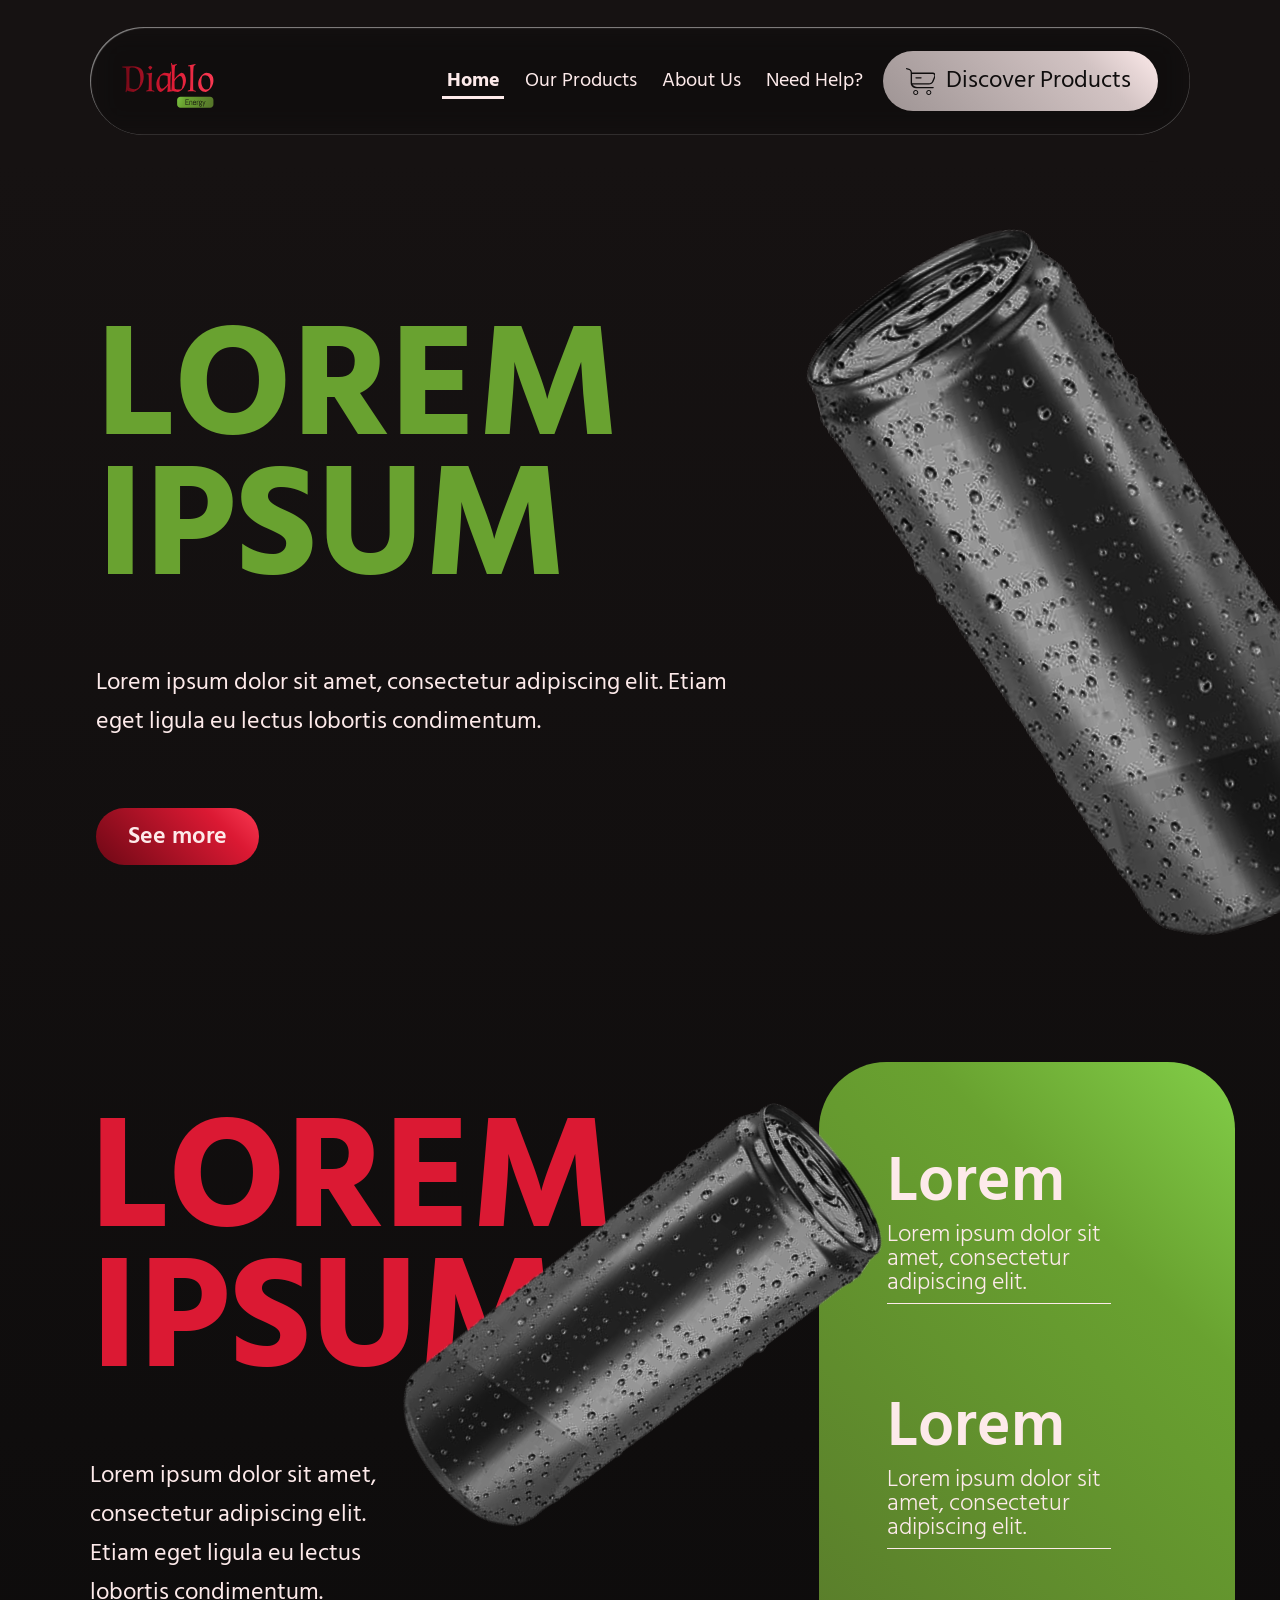
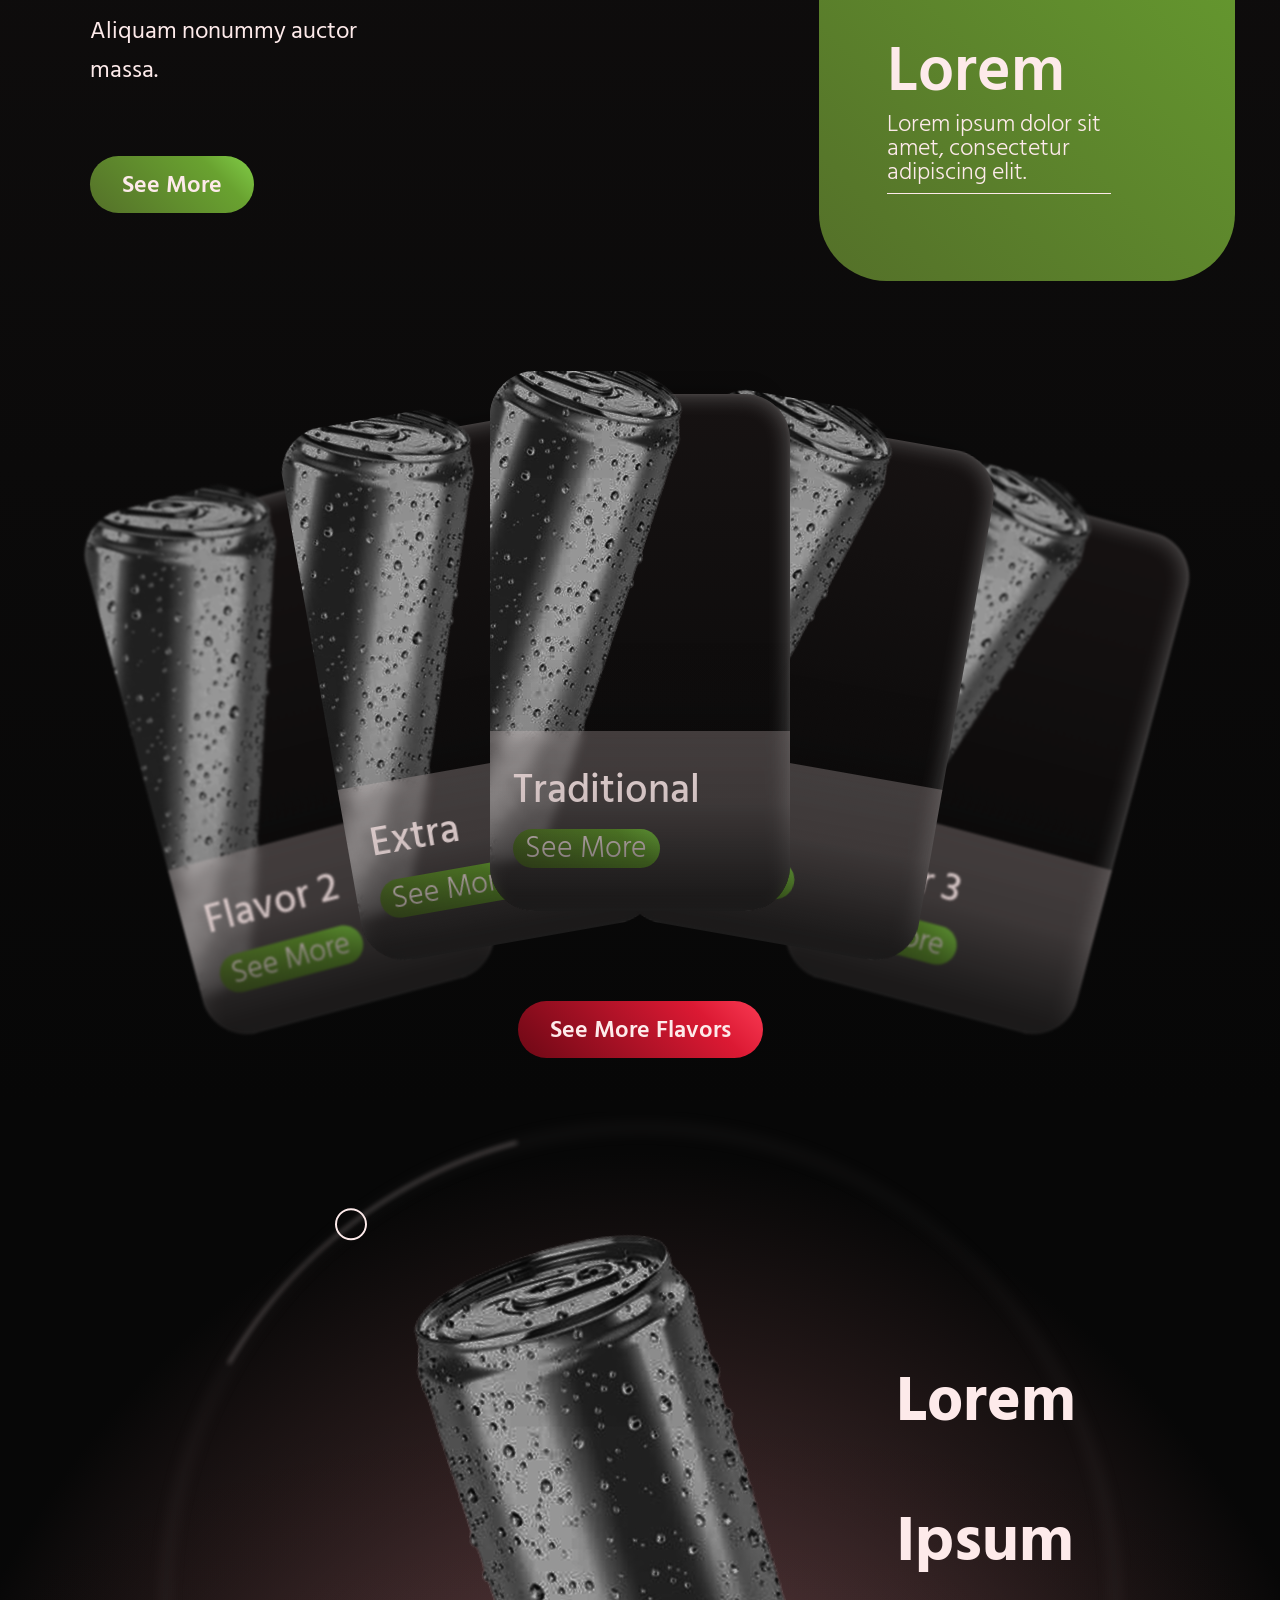
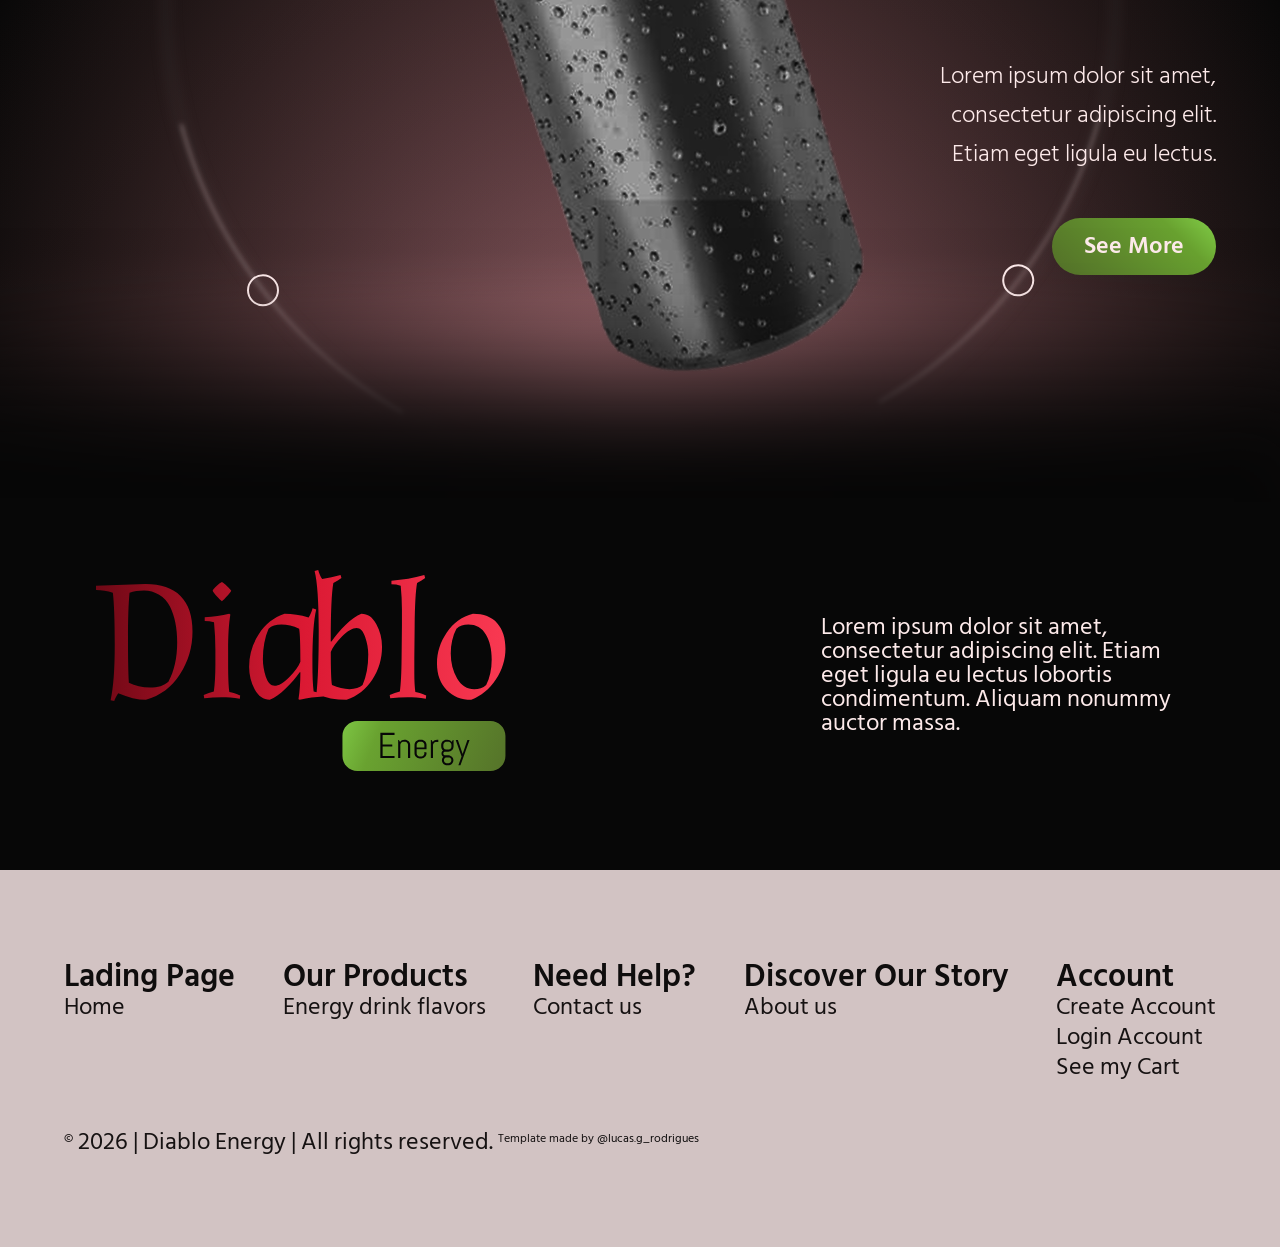
==== commit 76c677af: "Add files via upload" ====
--- a/index.html
+++ b/index.html
@@ -187,7 +187,7 @@
 
                         <button onclick="location.href='ProductPage.html'">
                             <h3>
-                                Add to cart
+                                See more
                             </h3>
                         </button>
                     </div>
@@ -256,7 +256,7 @@
                 <div id="Flavors">
                     <figure>
                         <img src="img/Lata.png" alt="">
-                        <div class="cart">
+                        <div class="Card">
                             <div class="Description">
                                 <h1>
                                     Flavor 2
@@ -272,7 +272,7 @@
 
                     <figure>
                         <img src="img/Lata.png" alt="">
-                        <div class="cart">
+                        <div class="Card">
                             <div class="Description">
                                 <h1>
                                     Extra
@@ -288,7 +288,7 @@
 
                     <figure>
                         <img src="img/Lata.png" alt="">
-                        <div class="cart">
+                        <div class="Card">
                             <div class="Description">
                                 <h1>
                                     Traditional
@@ -304,7 +304,7 @@
 
                     <figure>
                         <img src="img/Lata.png" alt="">
-                        <div class="cart">
+                        <div class="Card">
                             <div class="Description">
                                 <h1>
                                     Flavor 1
@@ -320,7 +320,7 @@
 
                     <figure>
                         <img src="img/Lata.png" alt="">
-                        <div class="cart">
+                        <div class="Card">
                             <div class="Description">
                                 <h1>
                                     Flavor 3
@@ -621,15 +621,21 @@
                     Account
                 </h1>
 
-                <a href="">
+                <a href="CreateAccount.html">
                     <h2>
                         Create Account
                     </h2>
                 </a>
 
-                <a href="">
+                <a href="LoginAccount.html">
                     <h2>
                         Login Account
+                    </h2>
+                </a>
+
+                <a href="Cart.html">
+                    <h2>
+                        See my Cart
                     </h2>
                 </a>
             </div>
--- a/style.css
+++ b/style.css
@@ -234,6 +234,7 @@
     font-size: 24px;
     font-weight: lighter;
     color: rgb(15, 13, 13);
+    font-weight: 400;
 }
 
 header nav button#SeeYourCreateAccount {
@@ -603,7 +604,7 @@
     transition: transform 0.5s ease;
 }
 
-#Home section#MoreFlavors figure .CreateAccount {
+#Home section#MoreFlavors figure .Card {
     display: flex;
     align-items: end;
 
@@ -694,6 +695,8 @@
 
     background: linear-gradient(0deg, rgba(7, 7, 7, 1) 0%, rgba(15, 13, 13, 25%) 20%, rgba(22, 18, 18, 0) 50%);
     opacity: 0.75;
+
+    pointer-events: none;
 }
 
 #Home section#MoreFlavors figure:nth-child(1) {
@@ -1405,6 +1408,25 @@
     transform: translateY(-55%);
 }
 
+#NeedHelp section#Content #Grid #FormMessage input:not(:placeholder-shown):not(:focus),
+#NeedHelp section#Content #Grid #FormMessage input:focus,
+#NeedHelp section#Content #Grid #FormMessage textarea:not(:placeholder-shown):not(:focus),
+#NeedHelp section#Content #Grid #FormMessage textarea:focus {
+    border-radius: 5px;
+    border: rgb(253, 234, 234) solid 1px;
+}
+
+#NeedHelp section#Content #Grid #FormMessage input:focus+label,
+#NeedHelp section#Content #Grid #FormMessage input:not(:placeholder-shown):not(:focus)~label,
+#NeedHelp section#Content #Grid #FormMessage textarea:focus+label,
+#NeedHelp section#Content #Grid #FormMessage textarea:not(:placeholder-shown):not(:focus)~label {
+    color: rgb(253, 234, 234);
+    background-color: rgba(7, 7, 7, 100%);
+    border: solid 1px rgb(253, 234, 234);
+    opacity: 1;
+    transform: translateY(-55%);
+}
+
 #NeedHelp section#Content #Grid #FormMessage input,
 #NeedHelp section#Content #Grid #FormMessage textarea {
     color: rgb(253, 234, 234);
@@ -2113,7 +2135,7 @@
     border: 1px solid rgb(253, 234, 234);
 }
 
-#OurProducts .Product .AddCreateAccount {
+#OurProducts .Product .AddCart {
     background: linear-gradient(45deg, rgb(109, 8, 21) 0%, rgb(219, 25, 51) 75%, rgb(250, 58, 83) 100%);
 }
 
@@ -2488,7 +2510,7 @@
     color: rgb(158, 148, 148);
 }
 
-#ProductPage #Options #AddCreateAccount {
+#ProductPage #Options #AddCart {
     width: fit-content;
     height: fit-content;
 
@@ -2514,6 +2536,7 @@
 
 /* -------------------------------------------------------------------------------*/
 /* CreateAccount */
+
 #CreateAccount #BackGroundFade {
     padding-bottom: 25vh;
 }
@@ -2616,10 +2639,6 @@
     transition: 0.5s;
 }
 
-#CreateAccount section#Content #FormCreateAccount input:placeholder-shown:not(:focus)~label {
-    opacity: 0;
-}
-
 #CreateAccount section#Content #FormCreateAccount #Form #Name #NameLabel {
     top: 0;
 }
@@ -2640,7 +2659,34 @@
     opacity: 0;
 }
 
-#CreateAccount section#Content #FormCreateAccount input:focus+label {
+#CreateAccount section#Content #FormCreateAccount input {
+    color: rgb(253, 234, 234);
+    font-size: 15px;
+
+    position: relative;
+
+    background: none;
+    border: none;
+    border-bottom: rgb(253, 234, 234) solid 1px;
+
+    height: 6vh;
+    width: 100%;
+    padding: 20px 15px;
+
+    resize: none;
+    overflow: visible;
+
+    animation: 0.5s;
+}
+
+#CreateAccount section#Content #FormCreateAccount input:not(:placeholder-shown):not(:focus),
+#CreateAccount section#Content #FormCreateAccount input:focus {
+    border-radius: 5px;
+    border: rgb(253, 234, 234) solid 1px;
+}
+
+#CreateAccount section#Content #FormCreateAccount input:focus+label,
+#CreateAccount section#Content #FormCreateAccount input:not(:placeholder-shown):not(:focus)~label {
     color: rgb(253, 234, 234);
     background-color: rgba(7, 7, 7, 100%);
     border: solid 1px rgb(253, 234, 234);
@@ -2648,31 +2694,6 @@
     transform: translateY(-55%);
 }
 
-#CreateAccount section#Content #FormCreateAccount input {
-    color: rgb(253, 234, 234);
-    font-size: 15px;
-
-    position: relative;
-
-    background: none;
-    border: none;
-    border-bottom: rgb(253, 234, 234) solid 1px;
-
-    height: 6vh;
-    width: 100%;
-    padding: 20px 15px;
-
-    resize: none;
-    overflow: visible;
-
-    animation: 0.5s;
-}
-
-#CreateAccount section#Content #FormCreateAccount input:focus {
-    border-radius: 5px;
-    border: rgb(253, 234, 234) solid 1px;
-}
-
 /* -- Form Create Account */
 
 #CreateAccount section#Content #FormCreateAccount #Action {
@@ -2732,4 +2753,476 @@
 #CreateAccount section#Content #LoginWith #Accounts svg {
     height: 5vh;
     width: 2.5vw;
+}
+
+
+/* -------------------------------------------------------------------------------*/
+/* CreateAccount */
+
+#Cart #BackGroundFade {
+    padding-bottom: 25vh;
+}
+
+#Cart section#Grid {
+    display: grid;
+    grid-template-columns: 3fr 1.5fr;
+    justify-content: space-between;
+    gap: 5vw;
+    margin: 10vh 5vw;
+}
+
+#Cart section#Grid>div {
+    padding: 10vh 3.75vw;
+    border-radius: 12.5vh;
+
+    display: flex;
+    flex-direction: column;
+
+    background-color: rgba(7, 7, 7, 50%);
+    box-shadow: 0 1px 4px 0px rgba(255, 255, 255, 0.2) inset, 0 -0.5px 1px 0px rgba(255, 255, 255, 0.1) inset, 0 0 100px 20px rgb(22, 18, 18, 50%);
+}
+
+#Cart section#Grid #Items {
+    gap: 7.5vh;
+}
+
+#Cart section#Grid #Items #Description {
+    display: grid;
+    grid-template-columns: 3fr repeat(2, 1.25fr) 0.75fr;
+    justify-items: end;
+    align-items: center;
+    gap: 2.5vw;
+
+    padding-bottom: 2.5vh;
+    border-bottom: 1px solid rgb(253, 234, 234);
+}
+
+#Cart section#Grid #Items #Description h1 {
+    font-size: 32px;
+    line-height: 32px;
+    font-weight: 500;
+    color: rgb(253, 234, 234);
+    text-transform: capitalize;
+}
+
+#Cart section#Grid #Items #Description h1:first-of-type {
+    justify-self: start;
+}
+
+#Cart section#Grid #Items #Products {
+    display: flex;
+    flex-direction: column;
+    gap: 5vh;
+}
+
+#Cart section#Grid #Items .Product {
+    display: grid;
+    grid-template-columns: 3fr repeat(2, 1.25fr) 0.75fr;
+    justify-items: end;
+    align-items: center;
+    gap: 2.5vw;
+    padding-bottom: 5vh;
+    border-bottom: 1px solid rgba(158, 148, 148, 25%);
+    position: relative;
+}
+
+#Cart section#Grid #Items .Product:last-child {
+    padding: 0;
+    border: none;
+}
+
+#Cart section#Grid #Items .Product>div:first-of-type {
+    justify-self: start;
+}
+
+#Cart section#Grid #Items .Product .Card {
+    display: flex;
+    gap: 2.5vw;
+    align-items: center;
+}
+
+#Cart section#Grid #Items .Product .Card>figure {
+    width: 6.25vw;
+    aspect-ratio: 1;
+
+    display: flex;
+    justify-content: center;
+    align-items: center;
+
+    border-radius: 2.5vh;
+    background: linear-gradient(0deg, rgb(7, 7, 7, 50%) 0%, rgb(15, 13, 13, 50%) 50%, rgb(22, 18, 18, 50%) 100%);
+    box-shadow: 0 1px 2px 0px rgba(255, 255, 255, 0.2) inset, 0 -0.5px 1px 0px rgba(255, 255, 255, 0.1) inset, 0 0 100px 20px rgb(22, 18, 18, 50%) inset;
+    border-bottom: 1px solid rgba(210, 195, 195, 75%);
+}
+
+#Cart section#Grid #Items .Product img {
+    transform: rotate(32.5deg);
+    height: 8.75vh;
+}
+
+#Cart section#Grid #Items .Product .Text {
+    display: flex;
+    flex-direction: column;
+    gap: 1vh;
+}
+
+#Cart section#Grid #Items .Product .Text h2 {
+    font-size: 30px;
+    line-height: 30px;
+    font-weight: 500;
+}
+
+#Cart section#Grid #Items .Product .Text h3 {
+    font-size: 16px;
+    line-height: 16px;
+    font-weight: 300;
+}
+
+#Cart section#Grid #Items .Product #Quantity {
+    display: flex;
+    align-items: center;
+    justify-content: space-between;
+
+    position: relative;
+}
+
+#Cart section#Grid #Items .Product #Quantity #QuantitySelector {
+    height: fit-content;
+    width: fit-content;
+
+    border-radius: 5vh;
+    background: none;
+
+    display: flex;
+    align-items: center;
+    justify-content: center;
+    gap: 0.5vw;
+}
+
+#Cart section#Grid #Items .Product #Quantity input[type="number"] {
+    background: none;
+    border: none;
+
+    field-sizing: content;
+    width: auto;
+
+    font-size: 20px;
+    line-height: 20px;
+    font-weight: 300;
+    color: rgb(253, 234, 234);
+
+    -moz-appearance: textfield;
+    appearance: textfield;
+
+    transition: 0.1s ease;
+}
+
+#Cart section#Grid #Items .Product #Quantity input[type=number]::-webkit-inner-spin-button,
+#Cart section#Grid #Items .Product #Quantity input[type=number]::-webkit-outer-spin-button {
+    -webkit-appearance: none;
+}
+
+#Cart section#Grid #Items .Product #Quantity input::-webkit-inner-spin-button,
+#Cart section#Grid #Items .Product #Quantity input::-webkit-outer-spin-button {
+    opacity: 1;
+    background: rgb(10, 9, 9);
+}
+
+#Cart section#Grid #Items .Product #Quantity #UnSelector {
+    display: flex;
+    gap: 0.75vw;
+    align-items: center;
+}
+
+#Cart section#Grid #Items .Product #Quantity #Un {
+    font-size: 20px;
+    line-height: 20px;
+    font-weight: 300;
+    color: rgb(253, 234, 234);
+
+    pointer-events: none;
+    user-select: none;
+}
+
+#Cart section#Grid #Items .Product #Quantity #Selector {
+    display: flex;
+    flex-direction: column;
+    justify-content: space-between;
+}
+
+#Cart section#Grid #Items .Product #Quantity #Selector .QuantityModifier {
+    background: none;
+    border: none;
+    padding: 0;
+
+    height: 15px;
+    width: 10px;
+}
+
+#Cart section#Grid #Items .Product #Quantity #Selector svg {
+    height: 11px;
+    width: 10px;
+}
+
+#Cart section#Grid #Items .Product h2 {
+    font-size: 24px;
+    line-height: 24px;
+    font-weight: 500;
+}
+
+#Cart section#Grid #Items .Product button {
+    background: none;
+    border: none;
+    padding: 0;
+    margin: 0;
+    width: fit-content;
+    height: fit-content;
+    position: relative;
+}
+
+#Cart section#Grid #Items .Product button figure {
+    display: flex;
+    flex-direction: column;
+    align-items: center;
+    justify-content: center;
+    gap: 0;
+}
+
+#Cart section#Grid #Items .Product button h3 {
+    padding: 0.75vh 1vw;
+    border-radius: 2.5vh;
+    background: linear-gradient(0deg, rgb(7, 7, 7, 50%) 0%, rgb(15, 13, 13, 50%) 50%, rgb(22, 18, 18, 50%) 100%);
+    box-shadow: 0 1px 2px 0px rgba(255, 255, 255, 0.2) inset, 0 -0.5px 1px 0px rgba(255, 255, 255, 0.1) inset, 0 0 100px 20px rgb(22, 18, 18, 50%) inset;
+
+    position: absolute;
+    white-space: nowrap;
+    left: 125%;
+    top: 50%;
+    transform: translateY(-50%);
+
+    opacity: 0;
+    transition: 0.75s;
+
+    font-size: 16px;
+    line-height: 16px;
+    font-weight: 300;
+}
+
+#Cart section#Grid #Items .Product button:hover h3 {
+    opacity: 1;
+}
+
+#Cart section#Grid #Items .Product button:focus figure svg:first-of-type {
+    animation: DeleteAnimationSVG 1s forwards;
+}
+
+@keyframes DeleteAnimationSVG {
+    0% {
+        transform: translateY(0);
+    }
+
+    40% {
+        transform: translateY(-15px) rotate(-30deg);
+        transform-origin: bottom left;
+    }
+
+    100% {
+        transform: translateY(0) rotate(0deg);
+        transform-origin: bottom left;
+    }
+}
+
+#Cart section#Grid #Items .Product:has(button:focus) {
+    animation: DeleteAnimationProduct 3s forwards 0.75s;
+}
+
+@keyframes DeleteAnimationProduct {
+    0% {
+        transform: translateX(0%);
+    }
+
+    10% {
+        transform: translateX(-100%);
+        opacity: 0;
+    }
+
+    20% {
+        transform: translateX(-100);
+        opacity: 0;
+        top: -100vh;
+    }
+
+    65% {
+        transform: translateX(-100%);
+        opacity: 0;
+        top: 0;
+    }
+
+    75% {
+        transform: translateX(0%);
+        opacity: 0;
+    }
+
+    100% {
+        transform: translateX(0%);
+        opacity: 1;
+    }
+}
+
+#Cart section#Grid #Sumary {
+    display: flex;
+    flex-direction: column;
+    gap: 7.5vh;
+    height: fit-content;
+}
+
+#Cart section#Grid #Sumary h1 {
+    font-size: 48px;
+    line-height: 48px;
+    text-transform: capitalize;
+    color: rgb(253, 234, 234);
+}
+
+#Cart section#Grid #Sumary #Discount {
+    display: grid;
+    grid-template-columns: 2fr 1.5fr;
+    gap: 0.5vw;
+}
+
+#Cart section#Grid #Sumary .Input {
+    position: relative;
+}
+
+#Cart section#Grid #Sumary label {
+    position: absolute;
+    left: calc(0.25vw + 15px);
+    transform: translateY(1vh);
+
+    pointer-events: none;
+    user-select: none;
+
+    animation: 0.5s;
+    background-color: rgba(7, 7, 7, 0%);
+    width: fit-content;
+    padding: 0.6vh 0.75vw;
+    border-radius: 2vh;
+
+    font-size: 12px;
+    font-weight: 300;
+    color: rgb(158, 148, 148);
+
+    pointer-events: none;
+
+    transition: 0.5s;
+}
+
+#Cart section#Grid #Sumary input {
+    color: rgb(253, 234, 234);
+    font-size: 15px;
+
+    position: relative;
+
+    background: none;
+    border: none;
+    border-bottom: rgb(253, 234, 234) solid 1px;
+
+    height: 6vh;
+    width: 100%;
+    padding: 20px 15px;
+
+    resize: none;
+    overflow: visible;
+
+    animation: 0.5s;
+}
+
+#Cart section#Grid #Sumary input:not(:placeholder-shown):not(:focus),
+#Cart section#Grid #Sumary input:focus {
+    border-radius: 0;
+    outline: none;
+}
+
+#Cart section#Grid #Sumary input:focus+label,
+#Cart section#Grid #Sumary input:not(:placeholder-shown):not(:focus)~label {
+    color: rgb(253, 234, 234);
+    background-color: rgb(13, 12, 12);
+    opacity: 1;
+    transform: translateY(-55%);
+}
+
+#Cart section#Grid #Sumary #Discount button {
+    margin: 5% 10%;
+
+    display: flex;
+    align-items: center;
+    justify-content: center;
+
+    border-radius: 5vh;
+    border: 1px solid rgb(253, 234, 234);
+
+    background: none;
+}
+
+#Cart section#Grid #Sumary #Discount button h3 {
+    font-size: 20px;
+    line-height: 20px;
+    font-weight: 400;
+}
+
+#Cart section#Grid #Sumary #Price {
+    display: flex;
+    flex-direction: column;
+    gap: 2.5vh;
+}
+
+#Cart section#Grid #Sumary #Price>* {
+    width: 100%;
+    display: flex;
+    justify-content: space-between;
+}
+
+#Cart section#Grid #Sumary #Price h1 {
+    font-size: 36px;
+    line-height: 36px;
+}
+
+#Cart section#Grid #Sumary #Price h2 {
+    font-size: 24px;
+    line-height: 24px;
+}
+
+#Cart section#Grid #Sumary #Price h3 {
+    font-size: 20px;
+    line-height: 20px;
+    font-weight: 300;
+    color: rgba(210, 195, 195, 50%);
+}
+
+#Cart section#Grid #Sumary #Price h2:last-of-type {
+    padding-bottom: 2.5vh;
+    margin-bottom: 2.5vh;
+    border-bottom: 1px solid rgba(210, 195, 195, 75%);
+}
+
+#Cart section#Grid #Sumary #Price .Description {
+    font-weight: 500;
+}
+
+#Cart section#Grid #Sumary #Price .Value {
+    font-weight: 300;
+    color: rgba(210, 195, 195, 75%);
+}
+
+#Cart section#Grid #Sumary>button {
+    width: fit-content;
+    height: fit-content;
+
+    padding: 2.5vh 2.5vw;
+
+    border-radius: 5vh;
+    border: none;
+
+    line-height: 12px;
+
+    background: linear-gradient(45deg, rgb(109, 8, 21) 0%, rgb(219, 25, 51) 75%, rgb(250, 58, 83) 100%);
 }
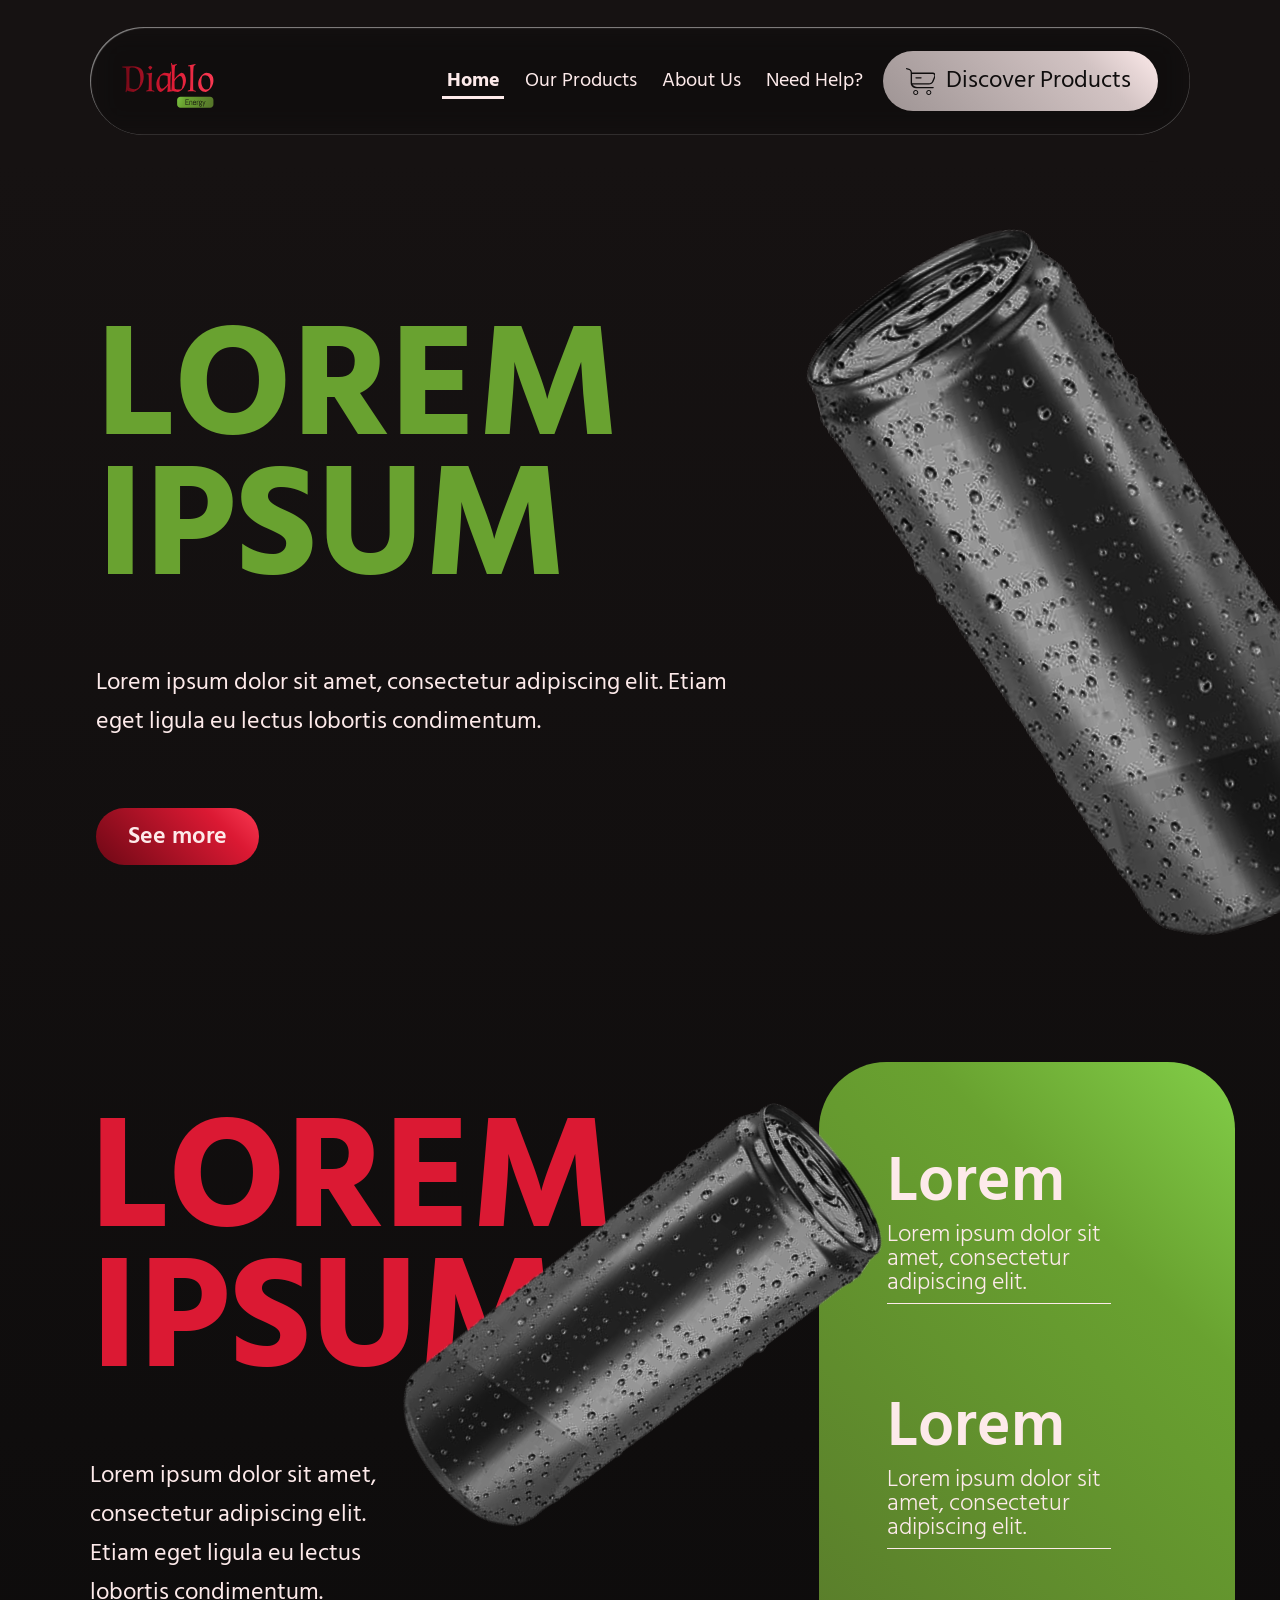
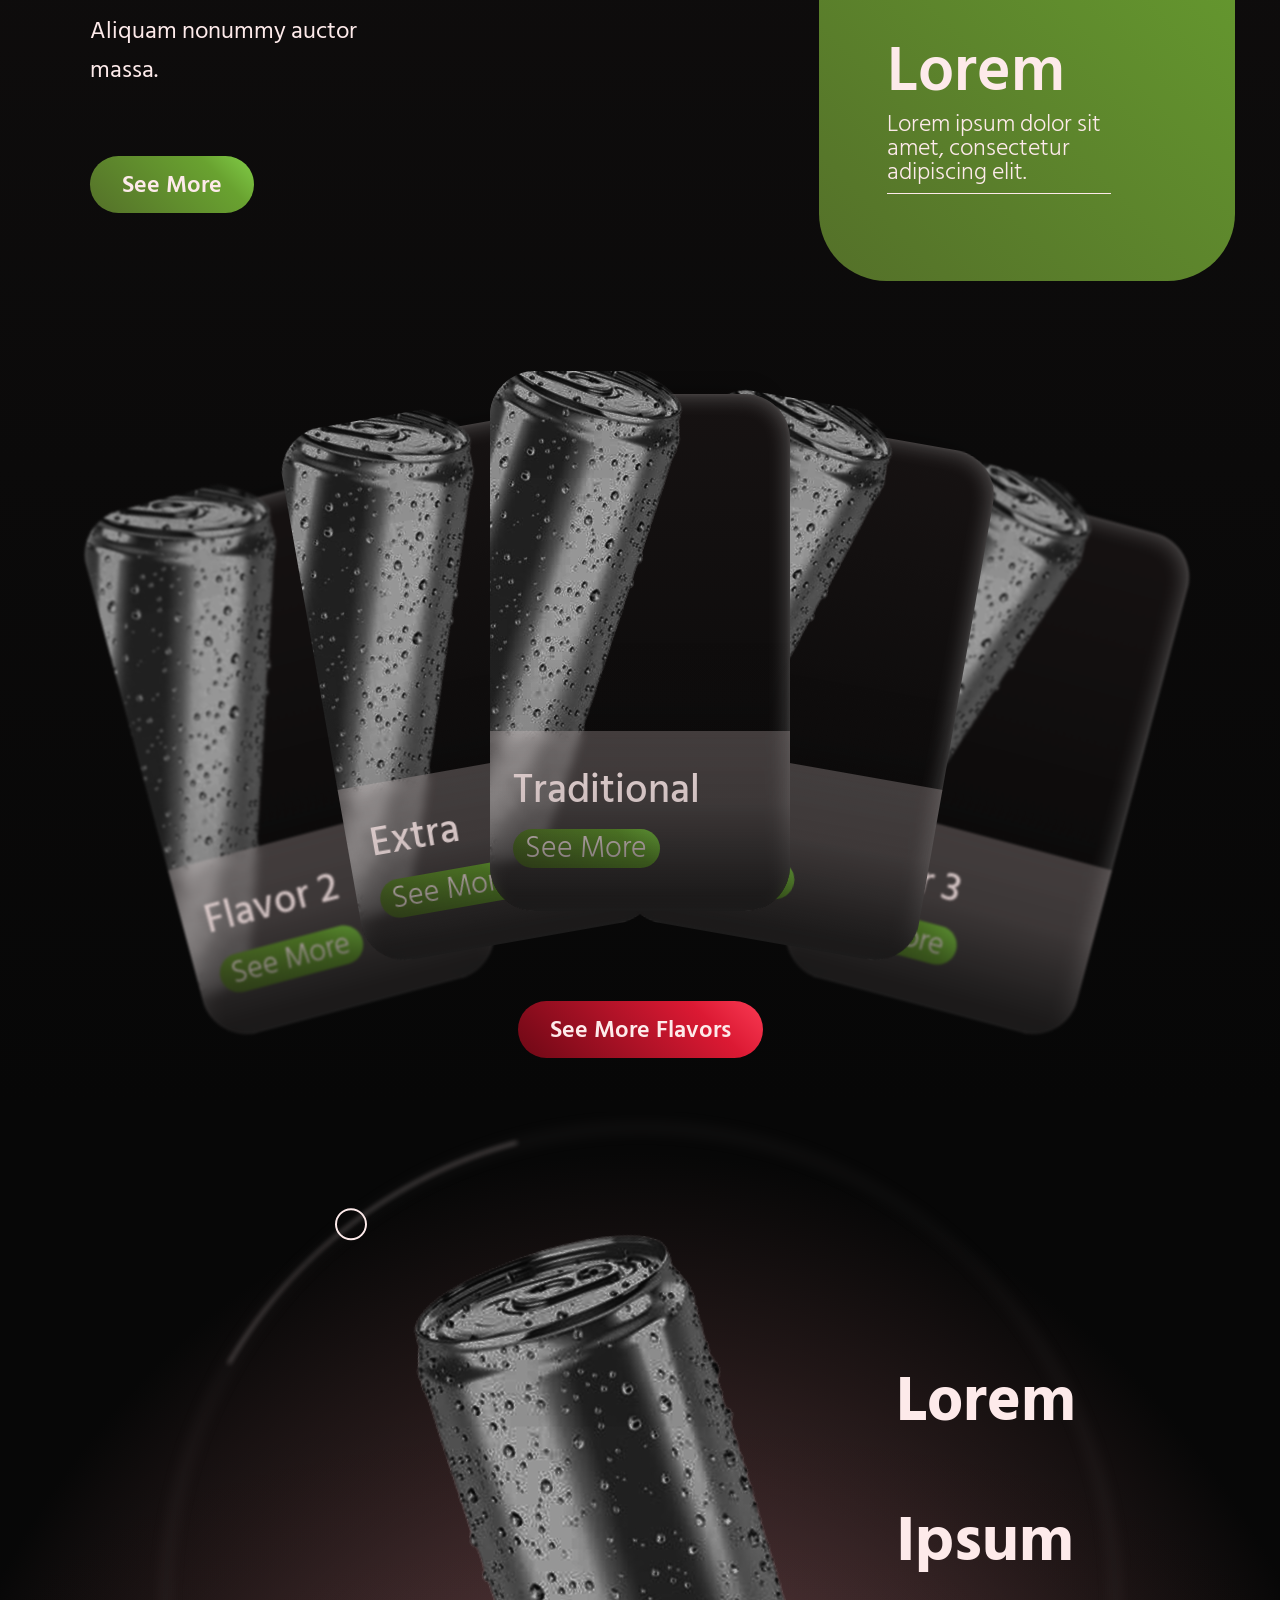
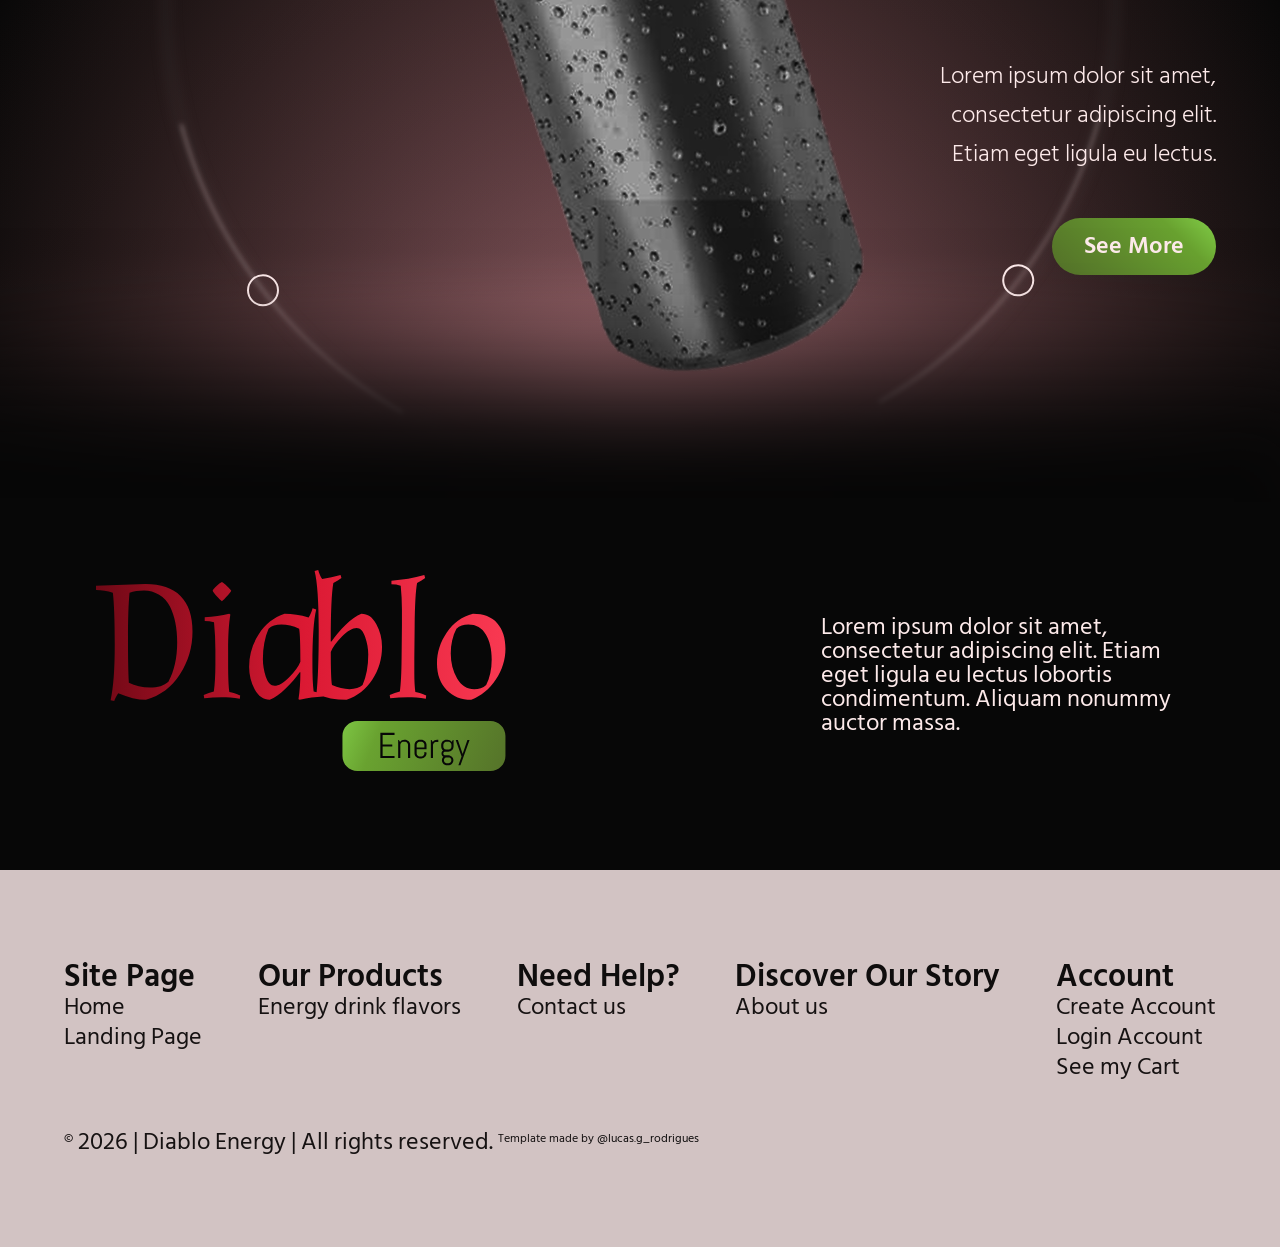
==== commit c234c198: "Add files via upload" ====
--- a/index.html
+++ b/index.html
@@ -570,12 +570,18 @@
         <section id="PagesFooter">
             <div>
                 <h1>
-                    Lading Page
+                    Site Page
                 </h1>
 
                 <a href="index.html">
                     <h2>
                         Home
+                    </h2>
+                </a>
+
+                <a href="LandingPage.html">
+                    <h2>
+                        Landing Page
                     </h2>
                 </a>
             </div>
--- a/style.css
+++ b/style.css
@@ -3225,4 +3225,564 @@
     line-height: 12px;
 
     background: linear-gradient(45deg, rgb(109, 8, 21) 0%, rgb(219, 25, 51) 75%, rgb(250, 58, 83) 100%);
+}
+
+
+/* -------------------------------------------------------------------------------*/
+/* Landing Page */
+
+
+#LandingPage {
+    margin-bottom: -27.5vw;
+}
+
+#LandingPage img {
+    position: absolute;
+    z-index: 0;
+}
+
+#LandingPage svg {
+    position: relative;
+    z-index: 2;
+}
+
+#LandingPage section {
+    position: relative;
+}
+
+/* - Banner */
+
+#LandingPage section#Banner {
+    width: 100%;
+    height: 75vw;
+
+    display: flex;
+    flex-direction: column;
+    justify-content: end;
+    align-items: center;
+}
+
+#LandingPage section#Banner img#Vulcan {
+    width: 100%;
+
+    filter: drop-shadow(0px 0px 150px rgba(0, 0, 0, 1)) blur(10px);
+    transform: translateY(-5vw);
+}
+
+#LandingPage section#Banner img#Rocks2 {
+    width: 100%;
+
+    filter: drop-shadow(0px 0px 150px rgba(0, 0, 0, 1)) blur(7.5px);
+    transform: translateY(-10vw);
+}
+
+#LandingPage section#Banner img#Smoke2 {
+    width: 100%;
+
+    filter: blur(7.5px);
+    mix-blend-mode: screen;
+    opacity: 50%;
+    transform: translateY(-10vw);
+}
+
+#LandingPage section#Banner img#AncientGateway {
+    width: 100%;
+
+    filter: drop-shadow(0px 0px 150px rgba(0, 0, 0, 1)) blur(5px);
+    transform: translateX(-0.33%) translateY(-10vh);
+}
+
+#LandingPage section#Banner img#CrimsonReaper {
+    height: 50vw;
+    z-index: 2;
+
+    animation: zoomAoEntrar linear;
+    animation-timeline: view();
+    animation-range: entry 0% cover 100%;
+}
+
+@keyframes zoomAoEntrar {
+    from {
+        transform: translateY(-12.5vw) scale(1);
+    }
+
+    to {
+        transform: translateY(-12.5vw) scale(1.15);
+    }
+}
+
+#LandingPage section#Banner svg#LogoWhite {
+    height: 25vw;
+    width: 39.75vw;
+    transform: translateY(-52.5vw);
+}
+
+#LandingPage section#Banner img#Smoke1 {
+    width: 100%;
+
+    filter: blur(2.5px);
+    transform: translateY(-10vw);
+    mix-blend-mode: screen;
+    opacity: 50%;
+}
+
+/* - DiabloEnergy */
+
+#LandingPage section#DiabloEnergy {
+    width: 100%;
+    height: 100vw;
+    transform: translateY(-25vw);
+    margin-bottom: -25vw;
+
+    display: flex;
+    flex-direction: column;
+    justify-content: center;
+    align-items: center;
+}
+
+#LandingPage section#DiabloEnergy img#Rocks1 {
+    width: 100%;
+}
+
+#LandingPage section#DiabloEnergy div#Description {
+    position: relative;
+    height: 42.5vw;
+    width: 35vw;
+    padding: 0 5vw;
+
+    position: absolute;
+    left: 0;
+    transform: translateY(-15vw);
+
+    display: flex;
+    flex-direction: column;
+    align-items: start;
+    justify-content: center;
+    gap: 5vh;
+}
+
+#LandingPage section#DiabloEnergy div#Description #Logo svg {
+    width: 26.2vw;
+    height: 11.8vw;
+}
+
+#LandingPage section#DiabloEnergy div#Description #Logo>svg:first-child {
+    position: absolute;
+    filter: blur(7.5px);
+    opacity: 75%;
+}
+
+#LandingPage section#DiabloEnergy div#Description svg {
+    height: 12.5vw;
+    width: 26.2vw;
+}
+
+#LandingPage section#DiabloEnergy div#Description h2 {
+    font-weight: 100;
+}
+
+#LandingPage section#DiabloEnergy div#Description button {
+    width: fit-content;
+    height: fit-content;
+
+    padding: 2.5vh 2.5vw;
+
+    border-radius: 5vh;
+    border: none;
+
+    line-height: 12px;
+
+    background: linear-gradient(45deg, rgb(84, 112, 41) 0%, rgb(105, 162, 48) 75%, rgb(130, 206, 72) 100%);
+}
+
+#LandingPage section#DiabloEnergy img#Lata {
+    height: 64vw;
+    right: -7.5vw;
+    transform: rotate(-7.5deg);
+}
+
+/* - Diablo Traditional */
+
+#LandingPage section#DiabloTraditional {
+    width: 100%;
+    height: 63.75vw;
+
+    display: flex;
+    flex-direction: column;
+    justify-content: end;
+    align-items: center;
+
+    transform: translateY(-5vw);
+    margin-bottom: 7.5vw;
+}
+
+#LandingPage section#DiabloTraditional img#Smoke3 {
+    width: 100%;
+
+    filter: blur(2.5px);
+    transform: translateY(-15vw);
+    mix-blend-mode: screen;
+    opacity: 50%;
+}
+
+#LandingPage section#DiabloTraditional div#Description {
+    position: relative;
+    padding: 3.75vw 2.5vw 7.5vw 2.5vw;
+    margin: 0 5vw;
+
+    position: absolute;
+    right: 0;
+    top: 0;
+
+    display: flex;
+    flex-direction: column;
+    align-items: end;
+    justify-content: center;
+    gap: 2.5vw;
+
+    background-color: rgb(210, 195, 195, 25%);
+    border-radius: 6vh;
+
+    box-shadow: 1px 1px 1px 0px rgba(255, 255, 255, 0.5) inset, -0.5px -0.5px 0.5px 0px rgba(255, 255, 255, 0.25) inset;
+    backdrop-filter: blur(2.5px) grayscale(50%) brightness(50%);
+
+    pointer-events: all;
+}
+
+#LandingPage section#DiabloTraditional div#Description #Logo svg {
+    width: 26.2vw;
+    height: 11.8vw;
+}
+
+#LandingPage section#DiabloTraditional div#Description #Logo>svg:first-child {
+    position: absolute;
+    filter: blur(10px);
+}
+
+#LandingPage section#DiabloTraditional div#Description svg {
+    height: 12.5vw;
+    width: 26.2vw;
+}
+
+#LandingPage section#DiabloTraditional div#Description h2 {
+    font-weight: 100;
+    width: 25vw;
+    text-align: end;
+}
+
+#LandingPage section#DiabloTraditional div#Description button {
+    width: fit-content;
+    height: fit-content;
+
+    padding: 2.5vh 2.5vw;
+
+    border-radius: 5vh;
+    border: none;
+
+    line-height: 12px;
+
+    background: linear-gradient(45deg, rgb(84, 112, 41) 0%, rgb(105, 162, 48) 75%, rgb(130, 206, 72) 100%);
+}
+
+#LandingPage section#DiabloTraditional img#Lata {
+    width: 24.6vw;
+    height: 37.5vw;
+    transform: translateY(-15vw);
+}
+
+#LandingPage section#DiabloTraditional svg#Shadow {
+    filter: blur(25px);
+    transform: translateY(-18vw);
+}
+
+#LandingPage section#DiabloTraditional img#Rocks11 {
+    width: 59.1vw;
+    filter: drop-shadow(0px 0px 100px rgba(0, 0, 0, 1)) blur(2.5px);
+}
+
+#LandingPage section#DiabloTraditional img#Rocks10 {
+    width: 100%;
+    transform: translateY(-7.5vw);
+    filter: drop-shadow(0px 0px 250px rgba(0, 0, 0, 1)) blur(7.5px);
+}
+
+/* - Diablo Zero */
+
+#LandingPage section#DiabloZero {
+    width: 100%;
+    height: 100vw;
+    transform: translateY(-25vw);
+    margin-bottom: -25vw;
+
+    display: flex;
+    flex-direction: column;
+    justify-content: center;
+    align-items: center;
+}
+
+#LandingPage section#DiabloZero img#Rocks6 {
+    width: 100%;
+    top: 1vw;
+    filter: drop-shadow(0px 0px 250px rgba(0, 0, 0, 1)) blur(12.5px) grayscale(5%);
+}
+
+#LandingPage section#DiabloZero img#Rocks5 {
+    width: 100%;
+    top: 1vw;
+    filter: drop-shadow(0px 0px 250px rgba(0, 0, 0, 1)) blur(7.5px);
+}
+
+#LandingPage section#DiabloZero svg#Transition {
+    width: 100%;
+    height: 72.5vw;
+    transform: scale(1.25);
+    top: 0;
+    transform: translateY(-53.25vw);
+}
+
+#LandingPage section#DiabloZero img#BackImg2 {
+    width: 100%;
+    transform: translateY(5vw);
+    filter: blur(5px);
+}
+
+#LandingPage section#DiabloZero img#LataZero {
+    filter: drop-shadow(0px 0px 50px rgba(0, 0, 0, 1)) drop-shadow(0px 0px 250px rgba(0, 0, 0, 25%)) drop-shadow(-150px 100px 200px rgba(0, 0, 0, 1));
+    z-index: 1;
+}
+
+#LandingPage section#DiabloZero #Cards {
+    padding: 0 7.5vw;
+    width: 100%;
+    display: flex;
+    justify-content: space-between;
+}
+
+#LandingPage section#DiabloZero #Logo {
+    padding: 2.5vw;
+    transform: translateY(27.5vw);
+
+    width: fit-content;
+    height: fit-content;
+
+    display: flex;
+    flex-direction: column;
+    align-items: end;
+    justify-content: center;
+    gap: 2.5vw;
+
+    background-color: rgb(210, 195, 195, 25%);
+    border-radius: 6vh;
+
+    box-shadow: 1px 1px 1px 0px rgba(255, 255, 255, 0.5) inset, -0.5px -0.5px 0.5px 0px rgba(255, 255, 255, 0.25) inset;
+    backdrop-filter: blur(7.5px) grayscale(25%) brightness(90%);
+
+    pointer-events: all;
+    z-index: 2;
+}
+
+#LandingPage section#DiabloZero #Logo svg {
+    width: 26.2vw;
+    height: 11.8vw;
+}
+
+#LandingPage section#DiabloZero #Logo>svg:first-child {
+    position: absolute;
+    filter: blur(10px);
+}
+
+#LandingPage section#DiabloZero #Description {
+    width: 22.5vw;
+    height: 25vw;
+    padding: 4vw 2.5vw;
+    transform: translateY(27.5vw);
+
+    display: flex;
+    flex-direction: column;
+    align-items: end;
+    justify-content: space-between;
+
+    background-color: rgb(210, 195, 195, 25%);
+    border-radius: 6vh;
+
+    box-shadow: 1px 1px 1px 0px rgba(255, 255, 255, 0.5) inset, -0.5px -0.5px 0.5px 0px rgba(255, 255, 255, 0.25) inset;
+    backdrop-filter: blur(7.5px) grayscale(25%) brightness(90%);
+
+    pointer-events: all;
+}
+
+#LandingPage section#DiabloZero #Description h2 {
+    font-weight: 500;
+    color: rgb(22, 18, 18);
+    text-align: end;
+}
+
+#LandingPage section#DiabloZero #Description button {
+    width: fit-content;
+    height: fit-content;
+
+    padding: 2.5vh 2.5vw;
+
+    border-radius: 5vh;
+    border: none;
+
+    line-height: 12px;
+
+    background: linear-gradient(45deg, rgb(28, 47, 175) 0%, rgb(53, 115, 207) 75%, rgb(107, 182, 228) 100%);
+}
+
+/* - Diablo Ultra */
+
+#LandingPage section#DiabloUltra {
+    width: 100%;
+    height: 91.75vw;
+
+    display: flex;
+    flex-direction: column;
+    align-items: center;
+
+    transform: translateY(-5vw);
+    margin-bottom: 7.5vw;
+}
+
+#LandingPage section#DiabloUltra img#Rocks4 {
+    width: 100%;
+    filter: drop-shadow(0px 0px 250px rgba(0, 0, 0, 1)) blur(7.5px);
+    transform: translateY(-30vw);
+}
+
+#LandingPage section#DiabloUltra svg#Transition1 {
+    width: 100%;
+    height: 52.5vw;
+    transform: translateY(-32.5vw);
+    position: absolute;
+}
+
+#LandingPage section#DiabloUltra img#Rocks3 {
+    width: 100%;
+    filter: drop-shadow(0px 0px 250px rgba(0, 0, 0, 1)) blur(7.5px);
+    transform: translateY(-8vw);
+}
+
+#LandingPage section#DiabloUltra img#BackImg1 {
+    width: 100%;
+    transform: translateY(-5vw);
+    filter: blur(5px);
+}
+
+#LandingPage section#DiabloUltra img#Rocks9 {
+    width: 57.95vw;
+    filter: drop-shadow(0px 0px 250px rgba(0, 0, 0, 1)) blur(5px);
+    transform: translateY(10vw);
+}
+
+#LandingPage section#DiabloUltra img#LataUltra {
+    filter: drop-shadow(0px 0px 50px rgba(0, 0, 0, 1)) drop-shadow(0px 0px 250px rgba(0, 0, 0, 1));
+    bottom: 0;
+    transform: translateY(-30vw);
+}
+
+#LandingPage section#DiabloUltra img#Smoke3 {
+    width: 100%;
+
+    filter: blur(7.5px);
+    mix-blend-mode: screen;
+    opacity: 75%;
+
+    bottom: 0;
+    transform: translateY(-30vw);
+    filter: blur(5px);
+}
+
+#LandingPage section#DiabloUltra img#Smoke2 {
+    width: 100%;
+
+    filter: blur(7.5px);
+    mix-blend-mode: screen;
+    opacity: 50%;
+
+    bottom: 0;
+    transform: translateY(-25vw);
+    filter: blur(5px);
+}
+
+#LandingPage section#DiabloUltra img#Rocks7 {
+    width: 100%;
+    filter: drop-shadow(0px 0px 250px rgba(0, 0, 0, 1)) blur(7.5px);
+    bottom: 0;
+    transform: translateY(-12.5vw);
+}
+
+#LandingPage section#DiabloUltra img#Rocks8 {
+    width: 100%;
+    filter: drop-shadow(0px 0px 250px rgba(0, 0, 0, 1)) blur(10px) grayscale(25%) brightness(90%);
+    bottom: 0;
+    transform: translateY(-10vw);
+}
+
+#LandingPage section#DiabloUltra svg#transition3 {
+    width: 100%;
+    height: 52.5vw;
+    bottom: 0;
+    transform: translateY(-5vw);
+    position: absolute;
+}
+
+#LandingPage section#DiabloUltra div#Description {
+    position: relative;
+    padding: 3.75vw 2.5vw 5vw 2.5vw;
+    margin: 0 5vw;
+
+    position: absolute;
+    left: 0;
+    top: 17.5vw;
+
+    display: flex;
+    flex-direction: column;
+    align-items: start;
+    justify-content: center;
+    gap: 2.5vw;
+
+    background-color: rgb(210, 195, 195, 25%);
+    border-radius: 6vh;
+
+    box-shadow: 1px 1px 1px 0px rgba(255, 255, 255, 0.5) inset, -0.5px -0.5px 0.5px 0px rgba(255, 255, 255, 0.25) inset;
+    backdrop-filter: blur(2.5px) grayscale(50%) brightness(50%);
+
+    pointer-events: all;
+}
+
+#LandingPage section#DiabloUltra div#Description #Logo svg {
+    width: 26.2vw;
+    height: 11.8vw;
+}
+
+#LandingPage section#DiabloUltra div#Description #Logo>svg:first-child {
+    position: absolute;
+    filter: blur(10px);
+}
+
+#LandingPage section#DiabloUltra div#Description svg {
+    height: 12.5vw;
+    width: 26.2vw;
+}
+
+#LandingPage section#DiabloUltra div#Description h2 {
+    font-weight: 100;
+    width: 25vw;
+    text-align: start;
+}
+
+#LandingPage section#DiabloUltra div#Description button {
+    width: fit-content;
+    height: fit-content;
+
+    padding: 2.5vh 2.5vw;
+
+    border-radius: 5vh;
+    border: none;
+
+    line-height: 12px;
+
+    background: linear-gradient(45deg, rgb(7, 7, 7) 0%, rgb(15, 13, 13) 75%, rgb(22, 18, 18) 100%);
 }
